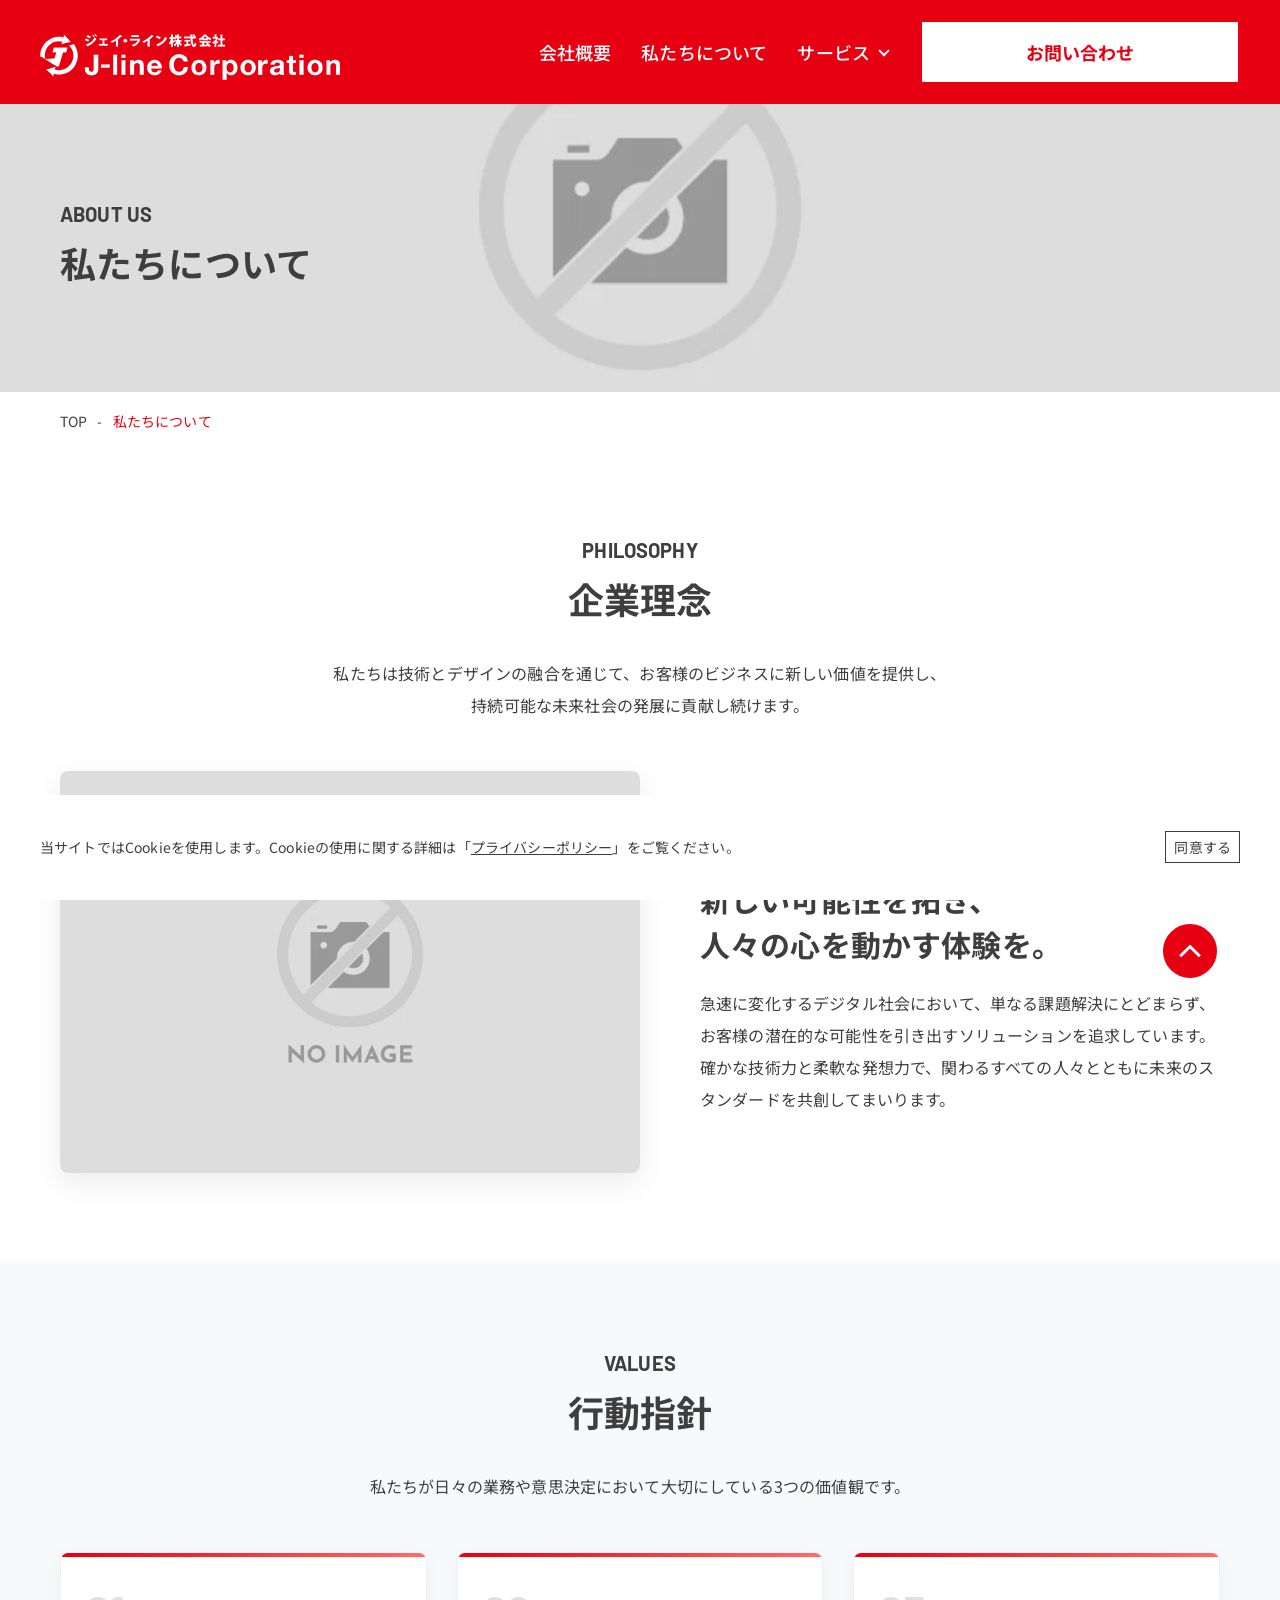
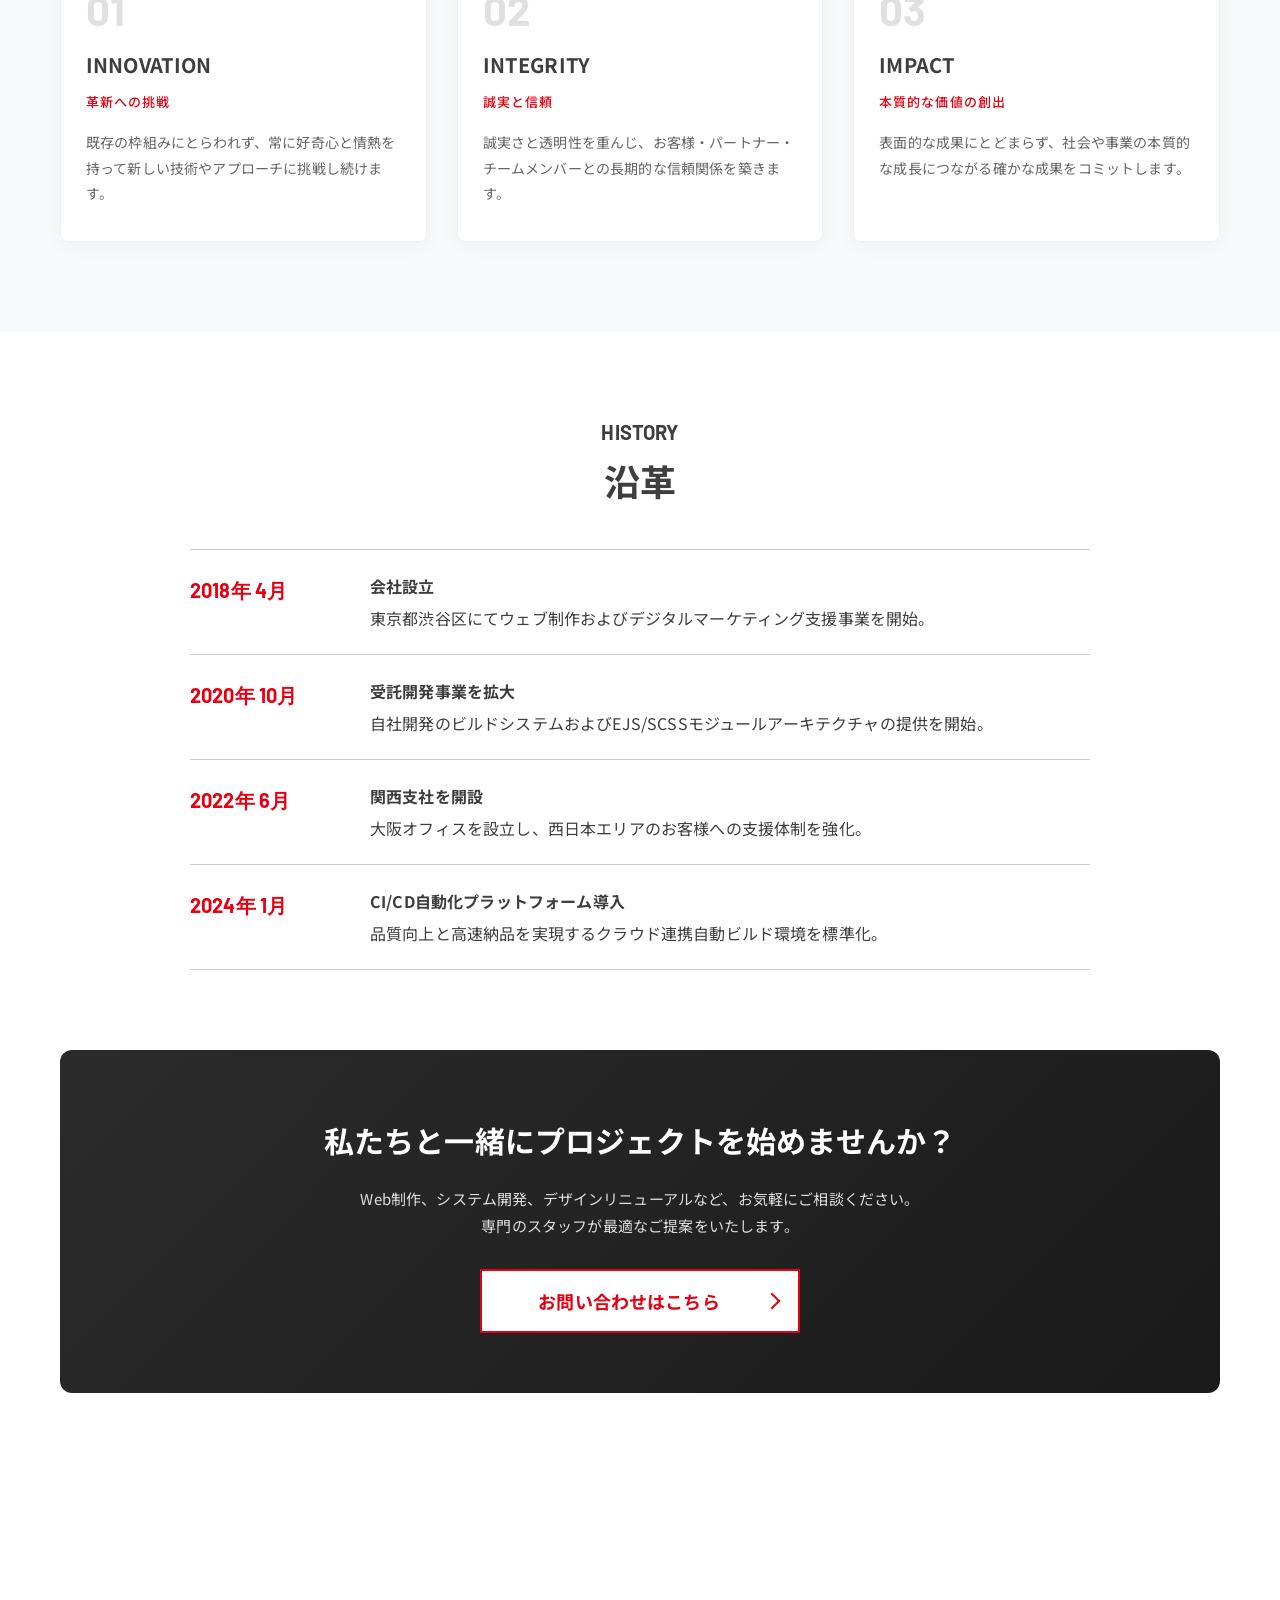
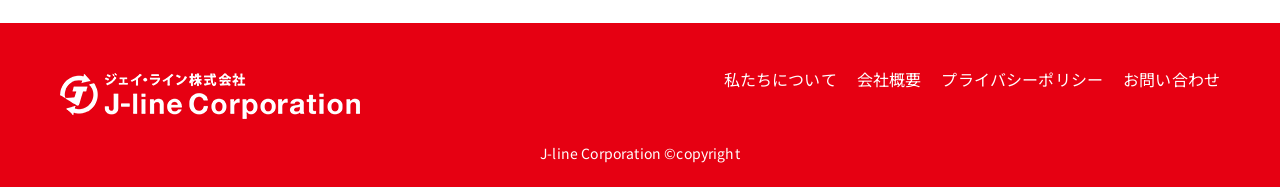
==== public/about/index.html @ 353a1740 "fix all" ====
<!DOCTYPE html>
<html lang="ja">
<head>
    <!-- meta -->
    <meta charset="utf-8">
    <meta name="viewport" content="width=device-width, initial-scale=1.0">
    <meta name="format-detection" content="telephone=no, address=no, email=no">
    <title>私たちについて | ABOUT US</title>
    <meta name="description" content="当社の企業理念、ミッション、ビジョン、バリュー、沿革についてご紹介いたします。">
    <link rel="canonical" href="https://your-domain123.com/about/">
    <!-- OGP -->
    <meta property="og:title" content="私たちについて | ABOUT US">
    <meta property="og:description" content="当社の企業理念、ミッション、ビジョン、バリュー、沿革についてご紹介いたします。">
    <meta property="og:type" content="website">
    <meta property="og:url" content="https://your-domain123.com/about/">
    <meta property="og:image" content="https://your-domain123.com/assets/images/common/ogp.jpg">
    <meta property="og:site_name" content="">
    <meta property="og:locale" content="ja_JP">
    <!-- Twitter Card -->
    <meta name="twitter:card" content="summary_large_image">
    <meta name="twitter:title" content="私たちについて | ABOUT US">
    <meta name="twitter:description" content="当社の企業理念、ミッション、ビジョン、バリュー、沿革についてご紹介いたします。">
    <meta name="twitter:image" content="https://your-domain123.com/assets/images/common/ogp.jpg">
    <!-- favicon -->
    <link rel="icon" href="./../assets/images/common/favicon.ico">
    <link rel="apple-touch-icon" href="./../assets/images/common/apple-touch-icon.png">
    <!-- link -->
    <link rel="stylesheet" href="./../assets/css/common.css">
    <link rel="stylesheet" href="./../assets/css/about.css">
    <link rel="preconnect" href="https://fonts.googleapis.com">
    <link rel="preconnect" href="https://fonts.gstatic.com" crossorigin>
    <link href="https://fonts.googleapis.com/css2?family=Barlow:wght@400;500;700&family=Noto+Sans+JP:wght@400;500;700&family=Roboto:wght@400;500;700&display=swap" rel="stylesheet">
    <!-- script -->

    <script src="./../assets/vendor/jquery/jquery-4.0.0.min.js" defer></script>

    <script src="./../assets/js/inview.js" defer></script>
    <script src="./../assets/js/cookie.js" defer></script>
    <script src="./../assets/js/common.js" defer></script>
    <script src="./../assets/js/about.js" defer></script>
</head>
<body>
    <div id="wrapper" class="l-wrapper">
        <header class="c-header">
            <div class="c-header__inner">
                <div class="c-header-logo">
                    <a href="./../" class="c-header-logo__link">
                        <img src="./../assets/images/common/img_logo.webp" alt="">
                    </a>
                </div>
                <div class="c-header__content">
                    <div class="c-gnavi">
                        <div class="c-gnavi__inner">
                            <ul class="c-gnavi-list">
                                <li class="c-gnavi-list__item">
                                    <a href="./../company/" class="c-gnavi-link">会社概要</a>
                                </li>
                                <li class="c-gnavi-list__item">
                                    <a href="./../about/" class="c-gnavi-link">私たちについて</a>
                                </li>
                                <li class="c-gnavi-list__item is-sub">
                                    <a href="./../" class="c-gnavi-link">サービス</a>
                                    <ul class="c-gnavi-sub" hidden="until-found">
                                        <li class="c-gnavi-sub__item">
                                            <a href="./../" class="c-gnavi-sub-link">サービス01</a>
                                        </li>
                                        <li class="c-gnavi-sub__item">
                                            <a href="./../" class="c-gnavi-sub-link">サービス02</a>
                                        </li>
                                        <li class="c-gnavi-sub__item">
                                            <a href="./../" class="c-gnavi-sub-link">サービス03</a>
                                        </li>
                                    </ul>
                                </li>
                                <li class="c-gnavi-list__item is-btn">
                                    <a href="./../contact/" class="c-btn c-btn--reverse">お問い合わせ</a>
                                </li>
                            </ul>
                        </div>
                    </div>
                    <div class="c-header-btns">
                        <a href="./../contact/" class="c-btn c-btn--reverse c-header-btns__content">お問い合わせ</a>
                    </div>
                </div>
            </div>
            <div class="c-toggle">
                <span class="c-toggle__line"></span>
            </div>
        </header>
        <!--▲ Content area ▲-->
        <main class="p-about">
            <!-- Main Visual Banner -->
            <section class="c-mv">
                <figure class="c-mv__bg">
                    <img src="./../assets/images/common/img_dummy.webp" alt="私たちについて メインビジュアル">
                </figure>
                <div class="l-container">
                    <div class="c-mv__inner">
                        <h1 class="c-mv-title">
                            <span class="c-mv-title__en">ABOUT US</span>
                            <span class="c-mv-title__jp">私たちについて</span>
                        </h1>
                    </div>
                </div>
            </section>

            <!-- Breadcrumb Navigation -->
            <div class="l-container">
                <ul class="c-bread">
                    <li class="c-bread__item">
                        <a href="./../" class="c-bread__link">TOP</a>
                    </li>
                    <li class="c-bread__item">私たちについて</li>
                </ul>
            </div>

            <!-- Section 1: Philosophy / Mission -->
            <section class="p-about__section">
                <div class="l-container">
                    <div class="c-title u-align--center js-inview fadeUp">
                        <span class="c-title__en">PHILOSOPHY</span>
                        <h2 class="c-title__jp">企業理念</h2>
                    </div>
                    <p class="p-about__lead c-txt16 js-inview fadeUp">
                        私たちは技術とデザインの融合を通じて、お客様のビジネスに新しい価値を提供し、<br class="is-pc">
                        持続可能な未来社会の発展に貢献し続けます。
                    </p>

                    <div class="p-about__mission js-inview fadeUp">
                        <div class="p-about__mission-media">
                            <img src="./../assets/images/common/img_dummy.webp" alt="ミッションイメージ">
                        </div>
                        <div class="p-about__mission-body">
                            <span class="p-about__mission-tag">OUR MISSION</span>
                            <h3 class="p-about__mission-title">新しい可能性を拓き、<br>人々の心を動かす体験を。</h3>
                            <p class="c-txt16 u-mb--20">
                                急速に変化するデジタル社会において、単なる課題解決にとどまらず、お客様の潜在的な可能性を引き出すソリューションを追求しています。
                            </p>
                            <p class="c-txt16">
                                確かな技術力と柔軟な発想力で、関わるすべての人々とともに未来のスタンダードを共創してまいります。
                            </p>
                        </div>
                    </div>
                </div>
            </section>

            <!-- Section 2: Values (3 Pillars) -->
            <section class="p-about__section p-about__section--bg">
                <div class="l-container">
                    <div class="c-title u-align--center js-inview fadeUp">
                        <span class="c-title__en">VALUES</span>
                        <h2 class="c-title__jp">行動指針</h2>
                    </div>
                    <p class="p-about__lead c-txt16 js-inview fadeUp">
                        私たちが日々の業務や意思決定において大切にしている3つの価値観です。
                    </p>

                    <div class="p-about__values">
                        <div class="p-about__value-card js-inview fadeUp">
                            <div class="p-about__value-card-num">01</div>
                            <h3 class="p-about__value-card-title">
                                INNOVATION
                                <span>革新への挑戦</span>
                            </h3>
                            <p class="p-about__value-card-desc">
                                既存の枠組みにとらわれず、常に好奇心と情熱を持って新しい技術やアプローチに挑戦し続けます。
                            </p>
                        </div>

                        <div class="p-about__value-card js-inview fadeUp">
                            <div class="p-about__value-card-num">02</div>
                            <h3 class="p-about__value-card-title">
                                INTEGRITY
                                <span>誠実と信頼</span>
                            </h3>
                            <p class="p-about__value-card-desc">
                                誠実さと透明性を重んじ、お客様・パートナー・チームメンバーとの長期的な信頼関係を築きます。
                            </p>
                        </div>

                        <div class="p-about__value-card js-inview fadeUp">
                            <div class="p-about__value-card-num">03</div>
                            <h3 class="p-about__value-card-title">
                                IMPACT
                                <span>本質的な価値の創出</span>
                            </h3>
                            <p class="p-about__value-card-desc">
                                表面的な成果にとどまらず、社会や事業の本質的な成長につながる確かな成果をコミットします。
                            </p>
                        </div>
                    </div>
                </div>
            </section>

            <!-- Section 3: History (沿革) -->
            <section class="p-about__section">
                <div class="l-container">
                    <div class="c-title u-align--center js-inview fadeUp">
                        <span class="c-title__en">HISTORY</span>
                        <h2 class="c-title__jp">沿革</h2>
                    </div>

                    <div class="p-about__history js-inview fadeUp">
                        <div class="l-tbl">
                            <div class="l-tbl__item">
                                <div class="l-tbl__left">
                                    <span class="p-about__history-year">2018年 4月</span>
                                </div>
                                <div class="l-tbl__right">
                                    <h3 class="c-ttl16 u-mb--5">会社設立</h3>
                                    <p class="c-txt16">東京都渋谷区にてウェブ制作およびデジタルマーケティング支援事業を開始。</p>
                                </div>
                            </div>

                            <div class="l-tbl__item">
                                <div class="l-tbl__left">
                                    <span class="p-about__history-year">2020年 10月</span>
                                </div>
                                <div class="l-tbl__right">
                                    <h3 class="c-ttl16 u-mb--5">受託開発事業を拡大</h3>
                                    <p class="c-txt16">自社開発のビルドシステムおよびEJS/SCSSモジュールアーキテクチャの提供を開始。</p>
                                </div>
                            </div>

                            <div class="l-tbl__item">
                                <div class="l-tbl__left">
                                    <span class="p-about__history-year">2022年 6月</span>
                                </div>
                                <div class="l-tbl__right">
                                    <h3 class="c-ttl16 u-mb--5">関西支社を開設</h3>
                                    <p class="c-txt16">大阪オフィスを設立し、西日本エリアのお客様への支援体制を強化。</p>
                                </div>
                            </div>

                            <div class="l-tbl__item">
                                <div class="l-tbl__left">
                                    <span class="p-about__history-year">2024年 1月</span>
                                </div>
                                <div class="l-tbl__right">
                                    <h3 class="c-ttl16 u-mb--5">CI/CD自動化プラットフォーム導入</h3>
                                    <p class="c-txt16">品質向上と高速納品を実現するクラウド連携自動ビルド環境を標準化。</p>
                                </div>
                            </div>
                        </div>
                    </div>

                    <!-- CTA Box -->
                    <div class="p-about__cta js-inview fadeUp">
                        <h3 class="p-about__cta-title">私たちと一緒にプロジェクトを始めませんか？</h3>
                        <p class="p-about__cta-text">
                            Web制作、システム開発、デザインリニューアルなど、お気軽にご相談ください。<br class="is-pc">
                            専門のスタッフが最適なご提案をいたします。
                        </p>
                        <div class="p-about__cta-btn">
                            <a href="./../contact/" class="c-btn c-btn--arrow c-btn--reverse">
                                <span class="c-btn__content">お問い合わせはこちら</span>
                            </a>
                        </div>
                    </div>
                </div>
            </section>
        </main>

        <footer class="c-footer">
            <div class="l-container">
                <div class="c-footer__inner">
                    <div class="c-footer-logo">
                        <a href="./../" class="c-footer-logo__link">
                            <img src="./../assets/images/common/img_logo.webp" alt="">
                        </a>
                    </div>
                    <ul class="c-footer-list">
                        <li class="c-footer-list__item">
                            <a href="./../about/" class="c-footer-link">私たちについて</a>
                        </li>
                        <li class="c-footer-list__item">
                            <a href="./../company/" class="c-footer-link">会社概要</a>
                        </li>
                        <li class="c-footer-list__item">
                            <a href="./../privacy/" class="c-footer-link">プライバシーポリシー</a>
                        </li>
                        <li class="c-footer-list__item">
                            <a href="./../contact/" class="c-footer-link">お問い合わせ</a>
                        </li>
                    </ul>
                </div>
                <p class="c-footer-copy">J-line Corporation ©copyright</p>
            </div>
            <a href="#wrapper" class="c-totop">pagetop</a>
        </footer>
        <div data-gdpr="wrap" id="cookiewrap" class="c-cookiewrap">
            <div class="c-cookiewrap__inner">
                <p class="c-cookiewrap__close"><a href="javascript:void(0)" data-gdpr="button">同意する</a></p>
                <p class="c-cookiewrap__txt">当サイトではCookieを使用します。Cookieの使用に関する詳細は「<a href="./../privacy/" class="c-cookiewrap__link">プライバシーポリシー</a>」をご覧ください。</p>
            </div>
        </div>
    </div>
</body>
</html>
---- public/assets/css/common.css ----
@charset "UTF-8";.c-txt10,.c-txt11,.c-txt12{font-size:.625rem}.c-bread__item,.c-bread__link,.c-footer-copy,.c-txt13,.c-txt14,.c-txt15,.mfp_err{font-size:.75rem}.c-btn,.c-footer-link,.c-gnavi-sub-link,.c-ttl16,.c-ttl18,.c-txt16,.c-txt17,.c-txt18,.c-txt19,body{font-size:.875rem}.c-mv-title__en,.c-title__en,.c-ttl20,.c-txt20,.c-txt21{font-size:1rem}.c-ttl22,.c-ttl24,.c-ttl26,.c-txt22,.c-txt23,.c-txt24,.c-txt25,.c-txt26{font-size:1.125rem}.c-footer-logo,.c-header-logo,.c-ttl28,.c-ttl30,.c-txt27,.c-txt28,.c-txt29,.c-txt30{font-size:1.25rem}.c-ttl32,.c-ttl34,.c-txt32,.c-txt34{font-size:1.375rem}.c-mv-title__jp,.c-title__jp,.c-ttl36{font-size:1.5rem}.u-align--left{text-align:left!important}.u-align--right{text-align:right!important}.u-align--center{text-align:center!important}.u-fw--100{font-weight:100!important}.u-fw--200{font-weight:200!important}.u-fw--300{font-weight:300!important}.u-fw--400{font-weight:400!important}.u-fw--500{font-weight:500!important}.u-fw--600{font-weight:600!important}.u-fw--700{font-weight:700!important}.u-fw--800{font-weight:800!important}.u-fw--900{font-weight:900!important}.u-family--base{font-family:Noto Sans JP,sans-serif!important}.u-family--barlow{font-family:Barlow,sans-serif!important}.u-family--roboto{font-family:Roboto,sans-serif!important}*,:after,:before{border-style:solid;border-width:0;box-sizing:border-box}html{line-height:1.15;-webkit-text-size-adjust:100%;-webkit-tap-highlight-color:transparent}body{margin:0}main{display:block}address,blockquote,dl,figure,form,iframe,p,pre,table{margin:0}h1,h2,h3,h4,h5,h6{font-size:inherit;font-weight:inherit;line-height:inherit;margin:0}ol,ul{list-style:none;margin:0;padding:0}dt{font-weight:700}dd{margin-left:0}hr{border-top-width:1px;box-sizing:content-box;clear:both;color:inherit;height:0;margin:0;overflow:visible}pre{font-family:monospace,monospace;font-size:inherit}address{font-style:inherit}a{background-color:transparent;color:inherit;text-decoration:none}abbr[title]{text-decoration:underline;-webkit-text-decoration:underline dotted;text-decoration:underline dotted}b,strong{font-weight:bolder}code,kbd,samp{font-family:monospace,monospace;font-size:inherit}small{font-size:80%}sub,sup{font-size:75%;line-height:0;position:relative;vertical-align:baseline}sub{bottom:-.25em}sup{top:-.5em}embed,iframe,img,object{vertical-align:bottom}button,input,optgroup,select,textarea{-webkit-appearance:none;-moz-appearance:none;appearance:none;background:transparent;border-radius:0;color:inherit;font:inherit;margin:0;padding:0;text-align:inherit;vertical-align:middle}[type=checkbox]{-webkit-appearance:checkbox;-moz-appearance:checkbox;appearance:checkbox}[type=radio]{-webkit-appearance:radio;-moz-appearance:radio;appearance:radio}button,input{overflow:visible}button,select{text-transform:none}[type=button],[type=reset],[type=submit],button{-webkit-appearance:none;-moz-appearance:none;appearance:none;cursor:pointer}[type=button][disabled],[type=reset][disabled],[type=submit][disabled],button[disabled]{cursor:default}[type=button]::-moz-focus-inner,[type=reset]::-moz-focus-inner,[type=submit]::-moz-focus-inner,button::-moz-focus-inner{border-style:none;padding:0}[type=button]:-moz-focusring,[type=reset]:-moz-focusring,[type=submit]:-moz-focusring,button:-moz-focusring{outline:1px dotted ButtonText}select::-ms-expand{display:none}fieldset,option{padding:0}fieldset{margin:0;min-width:0}legend{color:inherit;display:table;max-width:100%;padding:0;white-space:normal}progress{vertical-align:baseline}textarea{overflow:auto}[type=number]::-webkit-inner-spin-button,[type=number]::-webkit-outer-spin-button{height:auto}[type=search]{outline-offset:-2px}[type=search]::-webkit-search-decoration{-webkit-appearance:none}::-webkit-file-upload-button{-webkit-appearance:button;font:inherit}label[for]{cursor:pointer}details{display:block}summary{display:list-item}[contenteditable]{outline:none}table{border-collapse:collapse;border-spacing:0}caption{text-align:left}td,th{padding:0;vertical-align:top}th{font-weight:700;text-align:left}[hidden],template{display:none}:root{--base:#3e3e3e;--primary:#e60012;--black:#000;--white:#fff;--gray:#ccc;--red:#f45a3e}body{color:var(--base);font-family:Noto Sans JP,sans-serif;font-weight:400;letter-spacing:.01em;line-height:2}body.overflow_modal{height:100%;overflow-y:scroll;position:fixed;width:100%}.l-wrapper{display:block;overflow:clip;position:relative}img{width:100%}a{cursor:pointer;transition:.5s}a:hover{opacity:1}.is-pc{display:none!important}.is-sp{display:block!important}.c-title{display:flex;flex-direction:column;gap:5px}.c-title__en{font-family:Barlow,sans-serif;line-height:1;text-transform:uppercase}.c-title__en,.c-title__jp{display:block;font-weight:700}.c-title__jp{line-height:1.6}.c-ttl16{font-weight:700}.c-ttl16--line{position:relative}.c-ttl16--line:before{background-color:var(--base);bottom:0;content:"";height:.05em;left:0;position:absolute;width:100%}.c-ttl16--dot{display:flex;position:relative}.c-ttl16--dot:before{content:"・";display:block;flex-shrink:0}.c-ttl18{font-weight:700}.c-ttl18--line{position:relative}.c-ttl18--line:before{background-color:var(--base);bottom:0;content:"";height:.05em;left:0;position:absolute;width:100%}.c-ttl18--dot{display:flex;position:relative}.c-ttl18--dot:before{content:"・";display:block;flex-shrink:0}.c-ttl20{font-weight:700}.c-ttl20--line{position:relative}.c-ttl20--line:before{background-color:var(--base);bottom:0;content:"";height:.05em;left:0;position:absolute;width:100%}.c-ttl20--dot{display:flex;position:relative}.c-ttl20--dot:before{content:"・";display:block;flex-shrink:0}.c-ttl22{font-weight:700}.c-ttl22--line{position:relative}.c-ttl22--line:before{background-color:var(--base);bottom:0;content:"";height:.05em;left:0;position:absolute;width:100%}.c-ttl22--dot{display:flex;position:relative}.c-ttl22--dot:before{content:"・";display:block;flex-shrink:0}.c-ttl24{font-weight:700}.c-ttl24--line{position:relative}.c-ttl24--line:before{background-color:var(--base);bottom:0;content:"";height:.05em;left:0;position:absolute;width:100%}.c-ttl24--dot{display:flex;position:relative}.c-ttl24--dot:before{content:"・";display:block;flex-shrink:0}.c-ttl26{font-weight:700}.c-ttl26--line{position:relative}.c-ttl26--line:before{background-color:var(--base);bottom:0;content:"";height:.05em;left:0;position:absolute;width:100%}.c-ttl26--dot{display:flex;position:relative}.c-ttl26--dot:before{content:"・";display:block;flex-shrink:0}.c-ttl28{font-weight:700}.c-ttl28--line{position:relative}.c-ttl28--line:before{background-color:var(--base);bottom:0;content:"";height:.05em;left:0;position:absolute;width:100%}.c-ttl28--dot{display:flex;position:relative}.c-ttl28--dot:before{content:"・";display:block;flex-shrink:0}.c-ttl30{font-weight:700}.c-ttl30--line{position:relative}.c-ttl30--line:before{background-color:var(--base);bottom:0;content:"";height:.05em;left:0;position:absolute;width:100%}.c-ttl30--dot{display:flex;position:relative}.c-ttl30--dot:before{content:"・";display:block;flex-shrink:0}.c-ttl32{font-weight:700}.c-ttl32--line{position:relative}.c-ttl32--line:before{background-color:var(--base);bottom:0;content:"";height:.05em;left:0;position:absolute;width:100%}.c-ttl32--dot{display:flex;position:relative}.c-ttl32--dot:before{content:"・";display:block;flex-shrink:0}.c-ttl34{font-weight:700}.c-ttl34--line{position:relative}.c-ttl34--line:before{background-color:var(--base);bottom:0;content:"";height:.05em;left:0;position:absolute;width:100%}.c-ttl34--dot{display:flex;position:relative}.c-ttl34--dot:before{content:"・";display:block;flex-shrink:0}.c-ttl36{font-weight:700}.c-ttl36--line{position:relative}.c-ttl36--line:before{background-color:var(--base);bottom:0;content:"";height:.05em;left:0;position:absolute;width:100%}.c-ttl36--dot{display:flex;position:relative}.c-ttl36--dot:before{content:"・";display:block;flex-shrink:0}.c-btn{align-items:center;background-color:var(--primary);border:1px solid var(--primary);color:var(--white);display:flex;font-weight:700;gap:10px;justify-content:center;line-height:1.6;min-height:56px;padding:10px 20px;text-align:center;width:260px}.c-btn--arrow{display:flex;gap:5px;justify-content:space-between}.c-btn--arrow .c-btn__content{width:100%}.c-btn--arrow:after{border-right:2px solid var(--white);border-top:2px solid var(--white);content:"";display:block;flex-shrink:0;height:8px;transform:rotate(45deg);transition:.5s;width:8px}.c-btn--arrow-center{display:flex;gap:5px;justify-content:center}.c-btn--arrow-center:after{border-right:2px solid var(--white);border-top:2px solid var(--white);content:"";display:block;flex-shrink:0;height:8px;transform:rotate(45deg);transition:.5s;width:8px}.c-btn--arrow-between{display:flex;gap:5px;justify-content:space-between}.c-btn--arrow-between:after{border-right:2px solid var(--white);border-top:2px solid var(--white);content:"";display:block;flex-shrink:0;height:8px;transform:rotate(45deg);transition:.5s;width:8px}.c-btn--reverse{background-color:var(--white);color:var(--primary)}.c-btn--reverse:after{border-color:var(--primary)}.c-totop{background:var(--primary);border:2px solid var(--white);border-radius:40px;bottom:60px;display:block;font-size:0;font-weight:400;height:45px;letter-spacing:.1em;line-height:1;position:fixed;right:20px;transform:translateY(150px);transition:.5s;width:45px;z-index:9}.c-totop:before{left:11px;transform:translateY(-50%) rotate(-45deg)}.c-totop:after,.c-totop:before{background:var(--white);content:"";height:3px;pointer-events:none;position:absolute;top:50%;width:12px}.c-totop:after{right:11px;transform:translateY(-50%) rotate(45deg)}.c-list-dot__item{align-items:flex-start;display:flex;gap:5px}.c-list-dot__item:before{content:"・";display:block;flex-shrink:0}.c-list-number{counter-reset:number}.c-list-number__item{align-items:flex-start;display:flex;gap:5px}.c-list-number__item:before{content:counter(number) ".";counter-increment:number;display:block;flex-shrink:0}.c-list-star__item{align-items:flex-start;display:flex;gap:5px}.c-list-star__item:before{content:"※";display:block;flex-shrink:0}.c-mv{margin-top:60px;position:relative;width:100%;z-index:1}.c-mv__bg{height:100%;left:0;position:absolute;top:0;width:100%;z-index:-1}.c-mv__bg img{height:100%;-o-object-fit:cover;object-fit:cover;-o-object-position:center;object-position:center;width:100%}.c-mv__inner{padding:80px 0}.c-mv-title{display:flex;flex-direction:column;gap:5px}.c-mv-title__en{display:block;font-family:Barlow,sans-serif;font-weight:700;line-height:1;text-transform:uppercase}.c-mv-title__jp{display:block;font-weight:700;line-height:1.6}.c-bread{display:flex;flex-wrap:wrap;gap:5px;padding:10px 0}.c-bread__item{color:var(--primary);text-transform:uppercase}.c-bread__link{align-items:center;color:var(--base);display:flex;gap:5px;justify-content:space-between}.c-bread__link:after{content:"-"}.c-gnavi{background-color:var(--primary);display:none;height:100vh;height:100lvh;left:0;overflow-y:auto;position:fixed;top:0;width:100%;z-index:8;-webkit-overflow-scrolling:touch}.c-gnavi-link{display:block;font-size:1rem;font-weight:500;padding:8px 0;text-align:center;transition:opacity .3s ease}.c-gnavi-link:hover{opacity:.8}.c-gnavi-list__item{position:relative}.c-gnavi-list__item.is-btn{display:flex;justify-content:center;padding-top:20px}.c-gnavi-list__item.is-sub{position:relative}.c-gnavi-list__item.is-sub .c-gnavi-link{padding:10px 40px}.c-gnavi-list__item.is-sub:after{border-bottom:2px solid var(--white);border-right:2px solid var(--white);content:"";display:block;height:8px;pointer-events:none;position:absolute;right:25px;top:25px;transform:translateY(-50%) rotate(45deg);transition:transform .3s ease;width:8px}.c-gnavi-list__item.is-sub.is-open:after{transform:translateY(-30%) rotate(-135deg)}.c-gnavi__inner{padding:100px 0}.c-gnavi-sub{background-color:rgba(0,0,0,.12);border-radius:4px;display:none;margin:8px 20px 12px;position:relative}.c-gnavi-sub[hidden=until-found]{display:none}@supports (content-visibility:hidden){.c-gnavi-sub[hidden=until-found]{content-visibility:hidden;display:block}}.c-gnavi-sub-link{background-color:transparent;border-bottom:1px solid hsla(0,0%,100%,.12);color:var(--white);display:block;font-weight:500;padding:12px 20px;text-align:center;transition:background-color .25s ease,color .25s ease,padding-left .25s ease}.c-gnavi-sub-link:hover{background-color:hsla(0,0%,100%,.1)}.c-gnavi-sub__item:last-child .c-gnavi-sub-link{border-bottom:none}.c-header{background-color:var(--primary);color:var(--white);left:0;padding:10px 20px;position:fixed;top:0;width:100%;z-index:10}.c-header-logo{align-items:center;display:flex;flex-shrink:0;font-weight:700;position:relative;width:200px;z-index:9}.c-header-btns{display:none}.c-toggle{background-color:var(--green);border-radius:0 0 0 5px;cursor:pointer;display:block;height:60px;position:absolute;right:0;top:0;width:60px;z-index:11}.c-toggle:before{top:20px}.c-toggle:after,.c-toggle:before{background:var(--white);border-radius:100px;content:"";height:2px;left:20px;position:absolute;transition:.5s;width:20px}.c-toggle:after{bottom:20px}.c-toggle__line{background:var(--white);border-radius:100px;display:block;height:2px;left:20px;position:absolute;top:29px;transition:.5s;width:20px}.c-toggle.active:before{transform:translate(-2px,9px) rotate(45deg);width:24px}.c-toggle.active:after{transform:translate(-2px,-9px) rotate(-45deg);width:24px}.c-toggle.active .c-toggle__line{opacity:0}.c-footer{background-color:var(--primary);color:var(--white);padding:40px 0 20px}.c-footer__inner{display:flex;flex-wrap:wrap;gap:20px}.c-footer-logo{align-items:center;display:flex;flex-shrink:0;font-weight:700;width:200px}.c-footer-list{display:flex;flex-wrap:wrap;gap:15px}.c-footer-copy{margin-top:20px;text-align:center}.is-loading .c-loading{opacity:1;pointer-events:all}.c-loading{align-items:center;background:var(--base);display:flex;height:100%;justify-content:center;left:0;opacity:0;pointer-events:none;position:fixed;top:0;width:100%;z-index:100}.c-loading__content{position:relative;transform:translate(-15px,-15px)}.c-loading__item{animation-fill-mode:both;background-color:var(--white);border-radius:100%;height:12px;left:-7px;margin:2px 2px 2px 15px;position:absolute;top:4px;width:12px}.c-loading__item:first-child{animation:ball-zig .7s linear 0s infinite}.c-loading__item:last-child{animation:ball-zag .7s linear 0s infinite}@keyframes ball-zig{33%{transform:translate(-15px,-30px)}66%{transform:translate(15px,-30px)}to{transform:translate(0)}}@keyframes ball-zag{33%{transform:translate(15px,30px)}66%{transform:translate(-15px,30px)}to{transform:translate(0)}}.p-country-name{display:none!important}div#mfp_hidden{height:1px;margin:0;overflow:hidden;padding:0;width:1px}div#mfp_hidden input{margin:10px}div#mfp_loading{background-image:url(_images/mfp_loading.gif);display:none;height:40px;position:absolute;width:40px;z-index:20001}div#mfp_overlay{display:none;position:absolute;z-index:10001}div#mfp_overlay_inner{background-color:#fff;border-radius:5px;box-shadow:0 0 10px #000;margin:0 auto;max-width:90%;padding:15px;width:640px}div#mfp_overlay_background{z-index:10000}div#mfp_loading_screen,div#mfp_overlay_background{background-color:#000;display:none;position:absolute}div#mfp_loading_screen{opacity:.8;z-index:20000}.mfp_err{color:var(--red);display:block;width:100%}.wpcf7-form.resetting,.wpcf7-form.submitting{pointer-events:none}.c-cookiewrap{background:var(--white);bottom:0;box-sizing:border-box;display:none;left:0;padding:20px;position:fixed;width:100%;z-index:999}.c-cookiewrap__inner{box-sizing:border-box;position:relative;width:100%}.c-cookiewrap__close{bottom:0;font-size:.875rem;line-height:1em;position:absolute;right:0;text-align:right}.c-cookiewrap__close a{border:1px solid var(--base);display:block;padding:8px}.c-cookiewrap__txt{font-size:.875rem;line-height:1.8;padding-bottom:45px}.c-cookiewrap__link{text-decoration:underline}.p-404__inner{padding:50px 0 100px}.p-404__btn{padding:40px 0 0}.p-thanks__inner{padding:50px 0 100px}.p-thanks__inner .c-ttl30{margin-bottom:25px}.p-thanks__btn{padding:40px 0 0}.c-accordion{background:#fff;border:1px solid #e2e8f0;border-radius:8px;margin-bottom:16px;overflow:hidden;transition:border-color .25s ease,box-shadow .25s ease;width:100%}.c-accordion:last-child{margin-bottom:0}.c-accordion:hover{border-color:#cbd5e1}.c-accordion.is-open,.c-accordion[open]{border-color:#cbd5e1;box-shadow:0 4px 12px rgba(0,0,0,.04)}.c-accordion.is-open .c-accordion__icon,.c-accordion[open] .c-accordion__icon{transform:rotate(180deg)}.c-accordion.is-open .c-accordion__icon--plus,.c-accordion[open] .c-accordion__icon--plus{transform:none}.c-accordion.is-open .c-accordion__icon--plus:after,.c-accordion[open] .c-accordion__icon--plus:after{opacity:0;transform:translate(-50%,-50%) rotate(90deg)}.c-accordion__head{align-items:center;background:#f8fafc;border:none;color:#1e293b;cursor:pointer;display:flex;font-size:15px;font-weight:700;justify-content:space-between;line-height:1.5;list-style:none;outline:none;padding:14px 16px;text-align:left;transition:background-color .2s ease,color .2s ease;-webkit-user-select:none;-moz-user-select:none;user-select:none;width:100%}.c-accordion__head::-webkit-details-marker{display:none}.c-accordion__head::marker{content:"";display:none}.c-accordion__head:hover{background-color:#f1f5f9;color:var(--primary,#e60012)}.c-accordion__title{flex:1;padding-right:16px}.c-accordion__icon{flex-shrink:0;height:20px;position:relative;transition:transform .3s cubic-bezier(.4,0,.2,1);width:20px}.c-accordion__icon:before{border-bottom:2px solid #64748b;border-right:2px solid #64748b;content:"";height:8px;left:50%;position:absolute;top:50%;transform:translate(-50%,-70%) rotate(45deg);transition:border-color .2s ease;width:8px}.c-accordion__icon--plus:before{border:none;height:2px;width:14px}.c-accordion__icon--plus:after,.c-accordion__icon--plus:before{background-color:#64748b;content:"";left:50%;position:absolute;top:50%;transform:translate(-50%,-50%)}.c-accordion__icon--plus:after{height:14px;transition:transform .25s ease,opacity .25s ease;width:2px}.c-accordion__body{background:#fff;border-top:1px solid #f1f5f9}.c-accordion__body[hidden=until-found]{display:none}@supports (content-visibility:hidden){.c-accordion__body[hidden=until-found]{content-visibility:hidden;display:block}}.c-accordion__content{color:#475569;font-size:14px;line-height:1.8;padding:16px}.c-accordion__content>:last-child{margin-bottom:0}:where(.js-inview){opacity:0}:where(.js-inview):focus-within{animation:none!important;opacity:1!important;transform:none!important;transition:none!important}.js-fadeani:focus-within{opacity:1!important;transform:none!important;transition:none!important}.bounceIn,.fadeIn,.fadeRight,.fadeUp{animation-duration:1.5s;animation-timing-function:ease}.fadeUp{animation-fill-mode:forwards;animation-name:ani_fadeup}.fadeRight{animation-fill-mode:forwards;animation-name:ani_toright}.fadeLeft{animation-fill-mode:forwards;animation-name:ani_toleft}.fadeIn{animation-fill-mode:forwards;animation-name:ani_fadein}.bounceIn{animation-fill-mode:forwards;animation-name:bounce_in}@keyframes ani_fadeup{0%{opacity:0;transform:translateY(30px)}to{opacity:1;transform:translateY(0)}}@keyframes ani_toright{0%{opacity:0;transform:translateX(-40px)}to{opacity:1;transform:translateX(0)}}@keyframes ani_toleft{0%{opacity:0;transform:translateX(40px)}to{opacity:1;transform:translateY(0)}}@keyframes ani_fadein{0%{opacity:0}to{opacity:1}}@keyframes bounce_in{0%{opacity:0;transform:scale3d(.3,.3,.3)}20%{transform:scale3d(1.2,1.2,1.2)}40%{transform:scale3d(.9,.9,.9)}60%{opacity:1;transform:scale3d(1.03,1.03,1.03)}80%{transform:scale3d(.97,.97,.97)}to{opacity:1;transform:none}}.l-container{padding:0 20px;width:100%}.l-grid{display:grid;grid-gap:20px}.l-flex{align-items:flex-start;display:flex;flex-wrap:wrap;gap:20px}.l-flex__left{flex-shrink:0;width:100%}.l-flex__right{display:flex;flex-direction:column;gap:10px;width:100%}.l-flex--middle{align-items:center}.l-flex--reverse{flex-direction:row-reverse}.l-tbl__item{border-top:1px solid var(--gray);padding:20px 0}.l-tbl__item:last-child{border-bottom:1px solid var(--gray)}.l-tbl .l-tbl__item--middle{align-items:center}.l-tbl__left{flex-shrink:0;margin-bottom:10px;width:100%}.l-tbl__right{width:100%}@media screen and (min-width:768px){.c-txt11{font-size:clamp(.625rem,.2119vw + .5233rem,.6875rem)}.c-txt12{font-size:clamp(.625rem,.4237vw + .4216rem,.75rem)}.c-txt13{font-size:clamp(.75rem,.2119vw + .6483rem,.8125rem)}.c-bread__item,.c-bread__link,.c-footer-copy,.c-txt14,.mfp_err{font-size:clamp(.75rem,.4237vw + .5466rem,.875rem)}.c-txt15{font-size:clamp(.75rem,.6356vw + .4449rem,.9375rem)}.c-footer-link,.c-gnavi-sub-link,.c-ttl16,.c-txt16,body{font-size:clamp(.875rem,.4237vw + .6716rem,1rem)}.c-txt17{font-size:clamp(.875rem,.6356vw + .5699rem,1.0625rem)}.c-btn,.c-ttl18,.c-txt18{font-size:clamp(.875rem,.8475vw + .4682rem,1.125rem)}.c-txt19{font-size:clamp(.875rem,1.0593vw + .3665rem,1.1875rem)}.c-mv-title__en,.c-title__en,.c-ttl20,.c-txt20{font-size:clamp(1rem,.8475vw + .5932rem,1.25rem)}.c-txt21{font-size:clamp(1rem,1.0593vw + .4915rem,1.3125rem)}.c-ttl22,.c-txt22{font-size:clamp(1.125rem,.8475vw + .7182rem,1.375rem)}.c-txt23{font-size:clamp(1.125rem,1.0593vw + .6165rem,1.4375rem)}.c-ttl24,.c-txt24{font-size:clamp(1.125rem,1.2712vw + .5148rem,1.5rem)}.c-txt25{font-size:clamp(1.125rem,1.4831vw + .4131rem,1.5625rem)}.c-ttl26,.c-txt26{font-size:clamp(1.125rem,1.6949vw + .3114rem,1.625rem)}.c-txt27{font-size:clamp(1.25rem,1.4831vw + .5381rem,1.6875rem)}.c-footer-logo,.c-header-logo,.c-ttl28,.c-txt28{font-size:clamp(1.25rem,1.6949vw + .4364rem,1.75rem)}.c-txt29{font-size:clamp(1.25rem,1.9068vw + .3347rem,1.8125rem)}.c-ttl30,.c-txt30{font-size:clamp(1.25rem,2.1186vw + .2331rem,1.875rem)}.c-ttl32,.c-txt32{font-size:clamp(1.375rem,2.1186vw + .3581rem,2rem)}.c-ttl34,.c-txt34{font-size:clamp(1.375rem,2.5424vw + .1547rem,2.125rem)}.c-mv-title__jp,.c-title__jp,.c-ttl36{font-size:clamp(1.5rem,2.5424vw + .2797rem,2.25rem)}a:hover{opacity:.8;text-decoration:none}.is-pc{display:block!important}.is-sp{display:none!important}.c-title{gap:10px}.c-btn{gap:15px;min-height:64px;width:320px}.c-btn,.c-btn:hover{border:2px solid var(--primary)}.c-btn:hover{background-color:var(--white);color:var(--primary);opacity:1}.c-btn:hover:after{border-color:var(--primary)}.c-btn--arrow{gap:10px}.c-btn--arrow:after{height:12px;width:12px}.c-btn--arrow-center{gap:10px}.c-btn--arrow-center:after{height:12px;width:12px}.c-btn--arrow-between{gap:10px}.c-btn--arrow-between:after{height:12px;width:12px}.c-btn--reverse:hover{background-color:var(--primary);color:var(--white);opacity:1}.c-btn--reverse:hover:after{border-color:var(--white)}.c-totop{border:3px solid var(--white);border-radius:60px;bottom:69px;height:60px;right:60px;width:60px}.c-totop:before{left:15px;width:15px}.c-totop:after{right:15px;width:15px}.c-totop:hover{transform:translateY(-20px)!important}.c-mv{margin-top:104px}.c-mv__inner{padding:100px 0}.c-mv-title{gap:10px}.c-bread{gap:10px;padding:15px 0}.c-bread__link{gap:10px}.c-gnavi{display:block;height:auto;overflow-y:visible;position:relative;width:auto}.c-gnavi-link{font-size:clamp(.7875rem,1.1441vw + .2384rem,1.125rem);padding:5px 0;text-align:left}.c-gnavi-list{align-items:center;display:flex;gap:0 clamp(1.25rem,2.1186vw + .2331rem,1.875rem);justify-content:flex-end}.c-gnavi-list__item.is-btn{display:none}.c-gnavi-list__item.is-sub{padding-right:20px}.c-gnavi-list__item.is-sub .c-gnavi-link{padding:5px 0}.c-gnavi-list__item.is-sub:after{right:2px;top:50%;transform:translateY(-65%) rotate(45deg)}.c-gnavi-list__item.is-sub.is-open:after{transform:translateY(-35%) rotate(-135deg)}.c-gnavi-list__item.is-sub.is-open .c-gnavi-sub{content-visibility:visible;opacity:1;pointer-events:auto;transform:translateX(-50%) translateY(0)}.c-gnavi-list__item.is-sub:focus-within:after,.c-gnavi-list__item.is-sub:hover:after{transform:translateY(-35%) rotate(-135deg)}.c-gnavi-list__item.is-sub:focus-within .c-gnavi-sub,.c-gnavi-list__item.is-sub:hover .c-gnavi-sub{content-visibility:visible;opacity:1;pointer-events:auto;transform:translateX(-50%) translateY(0)}.c-gnavi__inner{padding:0}.c-gnavi-sub{background-color:var(--white);border-radius:6px;box-shadow:0 10px 25px rgba(0,0,0,.15);display:block;left:50%;margin:0;opacity:0;pointer-events:none;position:absolute;top:calc(100% + 20px);transform:translateX(-50%) translateY(10px);transition:opacity .3s ease,transform .3s ease,content-visibility allow-discrete .3s ease;width:200px;z-index:20}.c-gnavi-sub[hidden=until-found]{content-visibility:hidden;display:block}.c-gnavi-sub:focus-within{content-visibility:visible;opacity:1;pointer-events:auto;transform:translateX(-50%) translateY(0)}.c-gnavi-sub:before{height:20px;left:0;width:100%}.c-gnavi-sub:after,.c-gnavi-sub:before{bottom:100%;content:"";position:absolute}.c-gnavi-sub:after{border-color:transparent transparent var(--white) transparent;border-style:solid;border-width:0 6px 6px;height:0;left:50%;transform:translateX(-50%) translateY(1px);width:0}.c-gnavi-sub-link{background-color:var(--white);border-bottom:1px solid #f0f0f0;color:var(--base);padding:12px 20px;text-align:left}.c-gnavi-sub-link:hover{background-color:var(--primary);color:var(--white);padding-left:24px}.c-gnavi-sub__item:first-child .c-gnavi-sub-link{border-radius:6px 6px 0 0}.c-gnavi-sub__item:last-child .c-gnavi-sub-link{border-radius:0 0 6px 6px}.c-header{padding:20px 40px}.c-header-logo{width:clamp(13.75rem,16.9492vw + 5.6144rem,18.75rem)}.c-header__inner{align-items:center;display:flex;justify-content:space-between}.c-header__content{align-items:center;display:flex;gap:clamp(1.25rem,2.1186vw + .2331rem,1.875rem);justify-content:flex-end}.c-header-btns{display:block}.c-header-btns__content{width:clamp(11.25rem,29.661vw + -2.9873rem,20rem)}.c-toggle{display:none}.c-footer{padding:40px 0 20px}.c-footer__inner{flex-wrap:nowrap;justify-content:space-between}.c-footer-logo{width:300px}.c-footer-list{gap:20px}.c-footer-copy{margin-top:20px}.c-cookiewrap{padding:40px}.c-cookiewrap__close{bottom:auto;top:50%;transform:translateY(-50%)}.c-cookiewrap__txt{padding-bottom:0;padding-right:110px}.p-404__inner{margin-bottom:-22px;padding:clamp(6.25rem,7.8125vw + 2.5rem,8.75rem) 0 clamp(8.125rem,8.3984vw + 4.0938rem,10.8125rem)}.p-404__btn{padding:50px 0}.p-thanks__inner{margin-bottom:-22px;padding:clamp(6.25rem,7.8125vw + 2.5rem,8.75rem) 0 clamp(8.125rem,8.3984vw + 4.0938rem,10.8125rem);text-align:center}.p-thanks__inner .c-ttl30{margin-bottom:40px}.p-thanks__btn{padding:50px 0}.c-accordion__head{font-size:16px;padding:18px 24px}.c-accordion__content{font-size:15px;padding:20px 24px}.l-container{box-sizing:border-box;margin:0 auto;max-width:1240px;padding:0 40px;width:100%}.l-grid{grid-gap:clamp(1.25rem,4.2373vw + -.7839rem,2.5rem);grid-template-columns:1fr 1fr}.l-grid--cl3{grid-template-columns:repeat(3,1fr)}.l-grid--cl4{grid-template-columns:repeat(4,1fr)}.l-flex{flex-wrap:nowrap;gap:clamp(1.25rem,4.2373vw + -.7839rem,2.5rem)}.l-flex__left{width:400px}.l-flex__right{gap:20px}.l-flex--equal .l-flex__left{width:50%}.l-tbl__item{align-items:flex-start;display:flex;padding:20px 0}.l-tbl__left{margin-bottom:0;width:clamp(12.5rem,21.1864vw + 2.3305rem,18.75rem)}}
---- public/assets/css/about.css ----
.p-about__cta-text,.p-about__value-card-desc{font-size:.75rem}.p-about__history-year,.p-about__value-card-title{font-size:1rem}.p-about__cta-title,.p-about__mission-title{font-size:1.125rem}.p-about{padding-bottom:80px}.p-about__section{padding:50px 0}.p-about__section--bg{background-color:#f8f9fa}.p-about__lead{margin:25px auto 40px;max-width:780px;text-align:center}.p-about__mission{display:flex;flex-direction:column;gap:30px}.p-about__mission-media{border-radius:8px;box-shadow:0 10px 30px rgba(0,0,0,.08);overflow:hidden;width:100%}.p-about__mission-media img{height:100%;-o-object-fit:cover;object-fit:cover;transition:transform .6s ease;width:100%}.p-about__mission-media img:hover{transform:scale(1.03)}.p-about__mission-body{width:100%}.p-about__mission-tag{background-color:var(--primary);border-radius:20px;color:#fff;display:inline-block;font-size:.75rem;font-weight:700;letter-spacing:.08em;margin-bottom:15px;padding:4px 14px;text-transform:uppercase}.p-about__mission-title{color:var(--base);font-weight:700;line-height:1.5;margin-bottom:20px}.p-about__values{display:grid;gap:25px;grid-template-columns:1fr;margin-top:35px}.p-about__value-card{background-color:#fff;border:1px solid rgba(0,0,0,.06);border-radius:8px;box-shadow:0 4px 20px rgba(0,0,0,.04);overflow:hidden;padding:35px 25px;position:relative;transition:transform .3s ease,box-shadow .3s ease}.p-about__value-card:hover{box-shadow:0 12px 30px rgba(0,0,0,.09);transform:translateY(-6px)}.p-about__value-card:before{background:linear-gradient(90deg,var(--primary),#ff6b6b);content:"";height:4px;left:0;position:absolute;top:0;width:100%}.p-about__value-card-num{color:rgba(0,0,0,.12);font-family:Barlow,sans-serif;font-size:2.625rem;font-weight:700;line-height:1;margin-bottom:15px}.p-about__value-card-title{color:var(--base);font-weight:700;margin-bottom:15px}.p-about__value-card-title span{color:var(--primary);display:block;font-size:.8125rem;font-weight:500;letter-spacing:.08em;margin-top:4px}.p-about__value-card-desc{color:#666;line-height:1.8}.p-about__history{margin-left:auto;margin-right:auto;margin-top:40px;max-width:900px}.p-about__history-year{color:var(--primary);font-family:Barlow,sans-serif;font-weight:700}.p-about__cta{background:linear-gradient(135deg,#2b2b2b,#1a1a1a);border-radius:12px;color:#fff;margin-top:60px;padding:40px 20px;text-align:center}.p-about__cta-title{color:#fff;font-weight:700;margin-bottom:15px}.p-about__cta-text{color:hsla(0,0%,100%,.85);line-height:1.8;margin:0 auto 30px;max-width:600px}.p-about__cta-btn{display:inline-flex;justify-content:center}@media screen and (min-width:768px){.p-about__value-card-desc{font-size:clamp(.75rem,.4237vw + .5466rem,.875rem)}.p-about__cta-text{font-size:clamp(.75rem,.6356vw + .4449rem,.9375rem)}.p-about__history-year,.p-about__value-card-title{font-size:clamp(1rem,.8475vw + .5932rem,1.25rem)}.p-about__cta-title,.p-about__mission-title{font-size:clamp(1.125rem,1.2712vw + .5148rem,1.5rem)}.p-about{padding-bottom:clamp(6.25rem,8.4746vw + 2.1822rem,8.75rem)}.p-about__section{padding:clamp(3.75rem,6.3559vw + .6992rem,5.625rem) 0}.p-about__lead{margin-bottom:50px;margin-top:30px}.p-about__mission{align-items:center;flex-direction:row;gap:clamp(2.5rem,4.2373vw + .4661rem,3.75rem)}.p-about__mission-media{flex-shrink:0;width:50%}.p-about__mission-body{width:50%}.p-about__mission-title{font-size:1.875rem}.p-about__values{gap:30px;grid-template-columns:repeat(3,1fr);margin-top:50px}.p-about__history .l-tbl__left{width:180px}.p-about__cta{margin-top:80px;padding:60px 40px}.p-about__cta-title{font-size:1.875rem}}
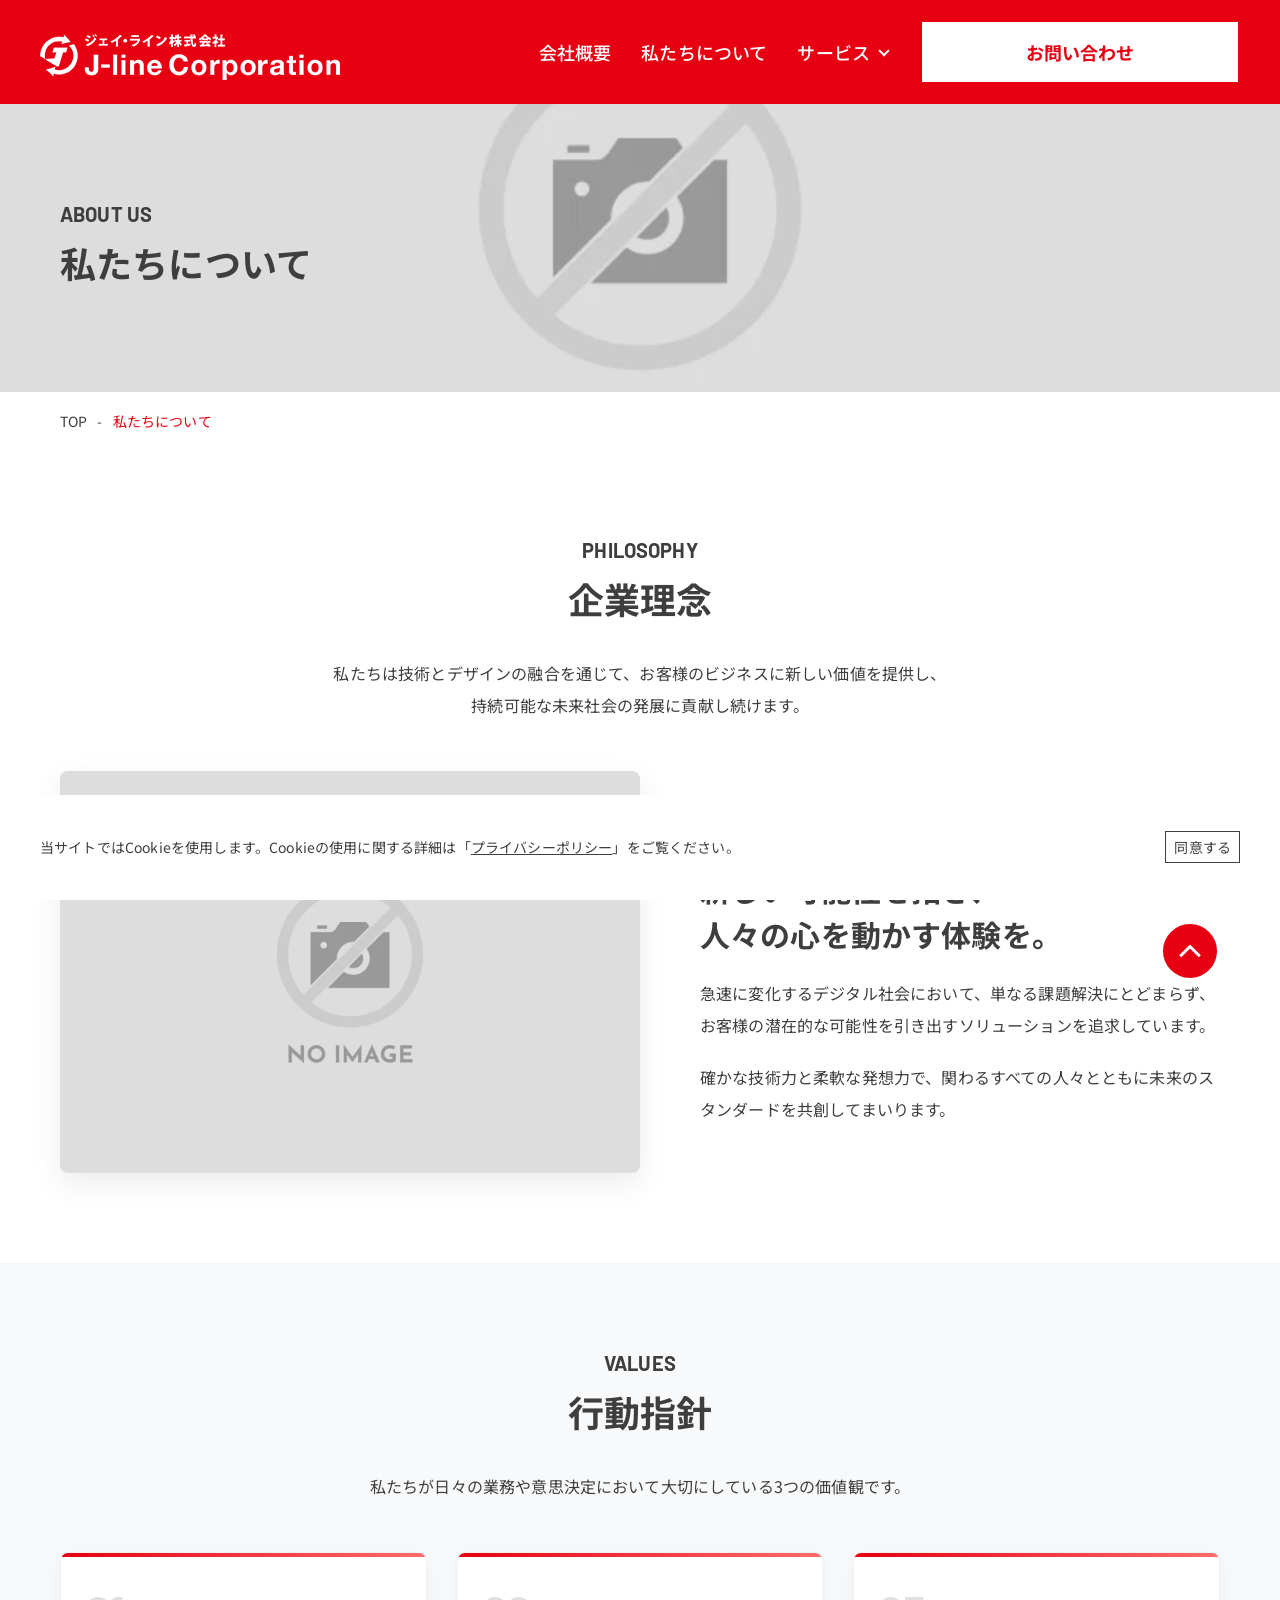
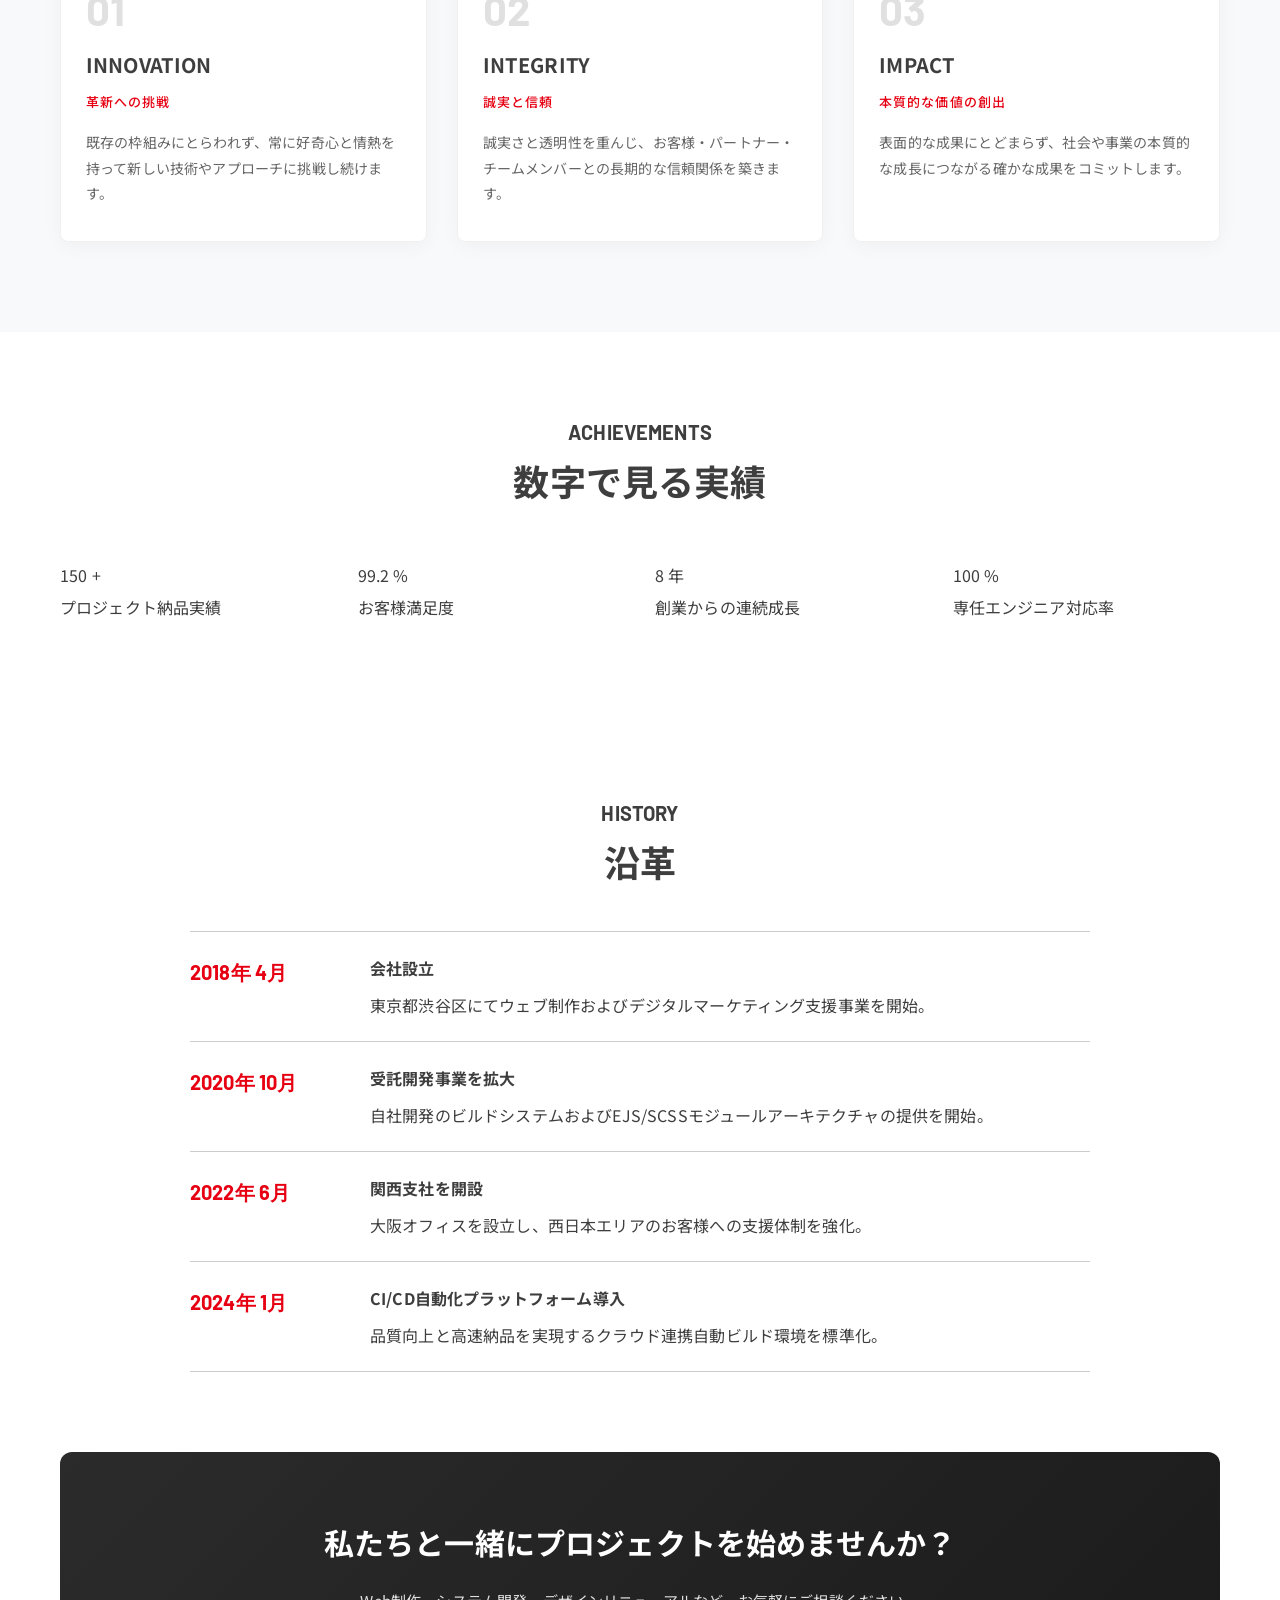
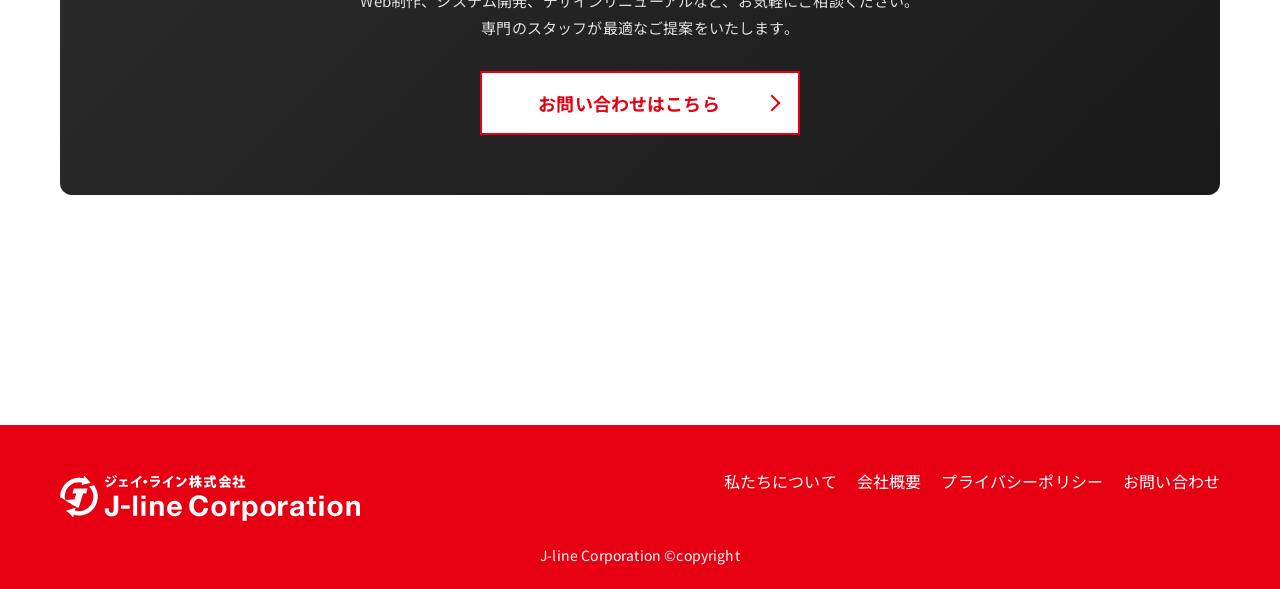
==== commit 707038e1: "fix all page" ====
--- a/public/about/index.html
+++ b/public/about/index.html
@@ -192,6 +192,50 @@
                 </div>
             </section>
 
+            <!-- Achievements / Stats Section -->
+            <section class="p-about__stats">
+                <div class="l-container">
+                    <div class="c-title u-align--center js-inview fadeUp">
+                        <span class="c-title__en">ACHIEVEMENTS</span>
+                        <h2 class="c-title__jp">数字で見る実績</h2>
+                    </div>
+
+                    <div class="p-about__stats-grid">
+                        <div class="p-about__stat-item js-inview fadeUp">
+                            <div class="p-about__stat-value">
+                                <span class="p-about__stat-number">150</span>
+                                <span class="p-about__stat-unit">+</span>
+                            </div>
+                            <p class="p-about__stat-label">プロジェクト納品実績</p>
+                        </div>
+
+                        <div class="p-about__stat-item js-inview fadeUp">
+                            <div class="p-about__stat-value">
+                                <span class="p-about__stat-number">99.2</span>
+                                <span class="p-about__stat-unit">%</span>
+                            </div>
+                            <p class="p-about__stat-label">お客様満足度</p>
+                        </div>
+
+                        <div class="p-about__stat-item js-inview fadeUp">
+                            <div class="p-about__stat-value">
+                                <span class="p-about__stat-number">8</span>
+                                <span class="p-about__stat-unit">年</span>
+                            </div>
+                            <p class="p-about__stat-label">創業からの連続成長</p>
+                        </div>
+
+                        <div class="p-about__stat-item js-inview fadeUp">
+                            <div class="p-about__stat-value">
+                                <span class="p-about__stat-number">100</span>
+                                <span class="p-about__stat-unit">%</span>
+                            </div>
+                            <p class="p-about__stat-label">専任エンジニア対応率</p>
+                        </div>
+                    </div>
+                </div>
+            </section>
+
             <!-- Section 3: History (沿革) -->
             <section class="p-about__section">
                 <div class="l-container">
--- a/public/assets/css/common.css
+++ b/public/assets/css/common.css
@@ -1 +1 @@
-@charset "UTF-8";.c-txt10,.c-txt11,.c-txt12{font-size:.625rem}.c-bread__item,.c-bread__link,.c-footer-copy,.c-txt13,.c-txt14,.c-txt15,.mfp_err{font-size:.75rem}.c-btn,.c-footer-link,.c-gnavi-sub-link,.c-ttl16,.c-ttl18,.c-txt16,.c-txt17,.c-txt18,.c-txt19,body{font-size:.875rem}.c-mv-title__en,.c-title__en,.c-ttl20,.c-txt20,.c-txt21{font-size:1rem}.c-ttl22,.c-ttl24,.c-ttl26,.c-txt22,.c-txt23,.c-txt24,.c-txt25,.c-txt26{font-size:1.125rem}.c-footer-logo,.c-header-logo,.c-ttl28,.c-ttl30,.c-txt27,.c-txt28,.c-txt29,.c-txt30{font-size:1.25rem}.c-ttl32,.c-ttl34,.c-txt32,.c-txt34{font-size:1.375rem}.c-mv-title__jp,.c-title__jp,.c-ttl36{font-size:1.5rem}.u-align--left{text-align:left!important}.u-align--right{text-align:right!important}.u-align--center{text-align:center!important}.u-fw--100{font-weight:100!important}.u-fw--200{font-weight:200!important}.u-fw--300{font-weight:300!important}.u-fw--400{font-weight:400!important}.u-fw--500{font-weight:500!important}.u-fw--600{font-weight:600!important}.u-fw--700{font-weight:700!important}.u-fw--800{font-weight:800!important}.u-fw--900{font-weight:900!important}.u-family--base{font-family:Noto Sans JP,sans-serif!important}.u-family--barlow{font-family:Barlow,sans-serif!important}.u-family--roboto{font-family:Roboto,sans-serif!important}*,:after,:before{border-style:solid;border-width:0;box-sizing:border-box}html{line-height:1.15;-webkit-text-size-adjust:100%;-webkit-tap-highlight-color:transparent}body{margin:0}main{display:block}address,blockquote,dl,figure,form,iframe,p,pre,table{margin:0}h1,h2,h3,h4,h5,h6{font-size:inherit;font-weight:inherit;line-height:inherit;margin:0}ol,ul{list-style:none;margin:0;padding:0}dt{font-weight:700}dd{margin-left:0}hr{border-top-width:1px;box-sizing:content-box;clear:both;color:inherit;height:0;margin:0;overflow:visible}pre{font-family:monospace,monospace;font-size:inherit}address{font-style:inherit}a{background-color:transparent;color:inherit;text-decoration:none}abbr[title]{text-decoration:underline;-webkit-text-decoration:underline dotted;text-decoration:underline dotted}b,strong{font-weight:bolder}code,kbd,samp{font-family:monospace,monospace;font-size:inherit}small{font-size:80%}sub,sup{font-size:75%;line-height:0;position:relative;vertical-align:baseline}sub{bottom:-.25em}sup{top:-.5em}embed,iframe,img,object{vertical-align:bottom}button,input,optgroup,select,textarea{-webkit-appearance:none;-moz-appearance:none;appearance:none;background:transparent;border-radius:0;color:inherit;font:inherit;margin:0;padding:0;text-align:inherit;vertical-align:middle}[type=checkbox]{-webkit-appearance:checkbox;-moz-appearance:checkbox;appearance:checkbox}[type=radio]{-webkit-appearance:radio;-moz-appearance:radio;appearance:radio}button,input{overflow:visible}button,select{text-transform:none}[type=button],[type=reset],[type=submit],button{-webkit-appearance:none;-moz-appearance:none;appearance:none;cursor:pointer}[type=button][disabled],[type=reset][disabled],[type=submit][disabled],button[disabled]{cursor:default}[type=button]::-moz-focus-inner,[type=reset]::-moz-focus-inner,[type=submit]::-moz-focus-inner,button::-moz-focus-inner{border-style:none;padding:0}[type=button]:-moz-focusring,[type=reset]:-moz-focusring,[type=submit]:-moz-focusring,button:-moz-focusring{outline:1px dotted ButtonText}select::-ms-expand{display:none}fieldset,option{padding:0}fieldset{margin:0;min-width:0}legend{color:inherit;display:table;max-width:100%;padding:0;white-space:normal}progress{vertical-align:baseline}textarea{overflow:auto}[type=number]::-webkit-inner-spin-button,[type=number]::-webkit-outer-spin-button{height:auto}[type=search]{outline-offset:-2px}[type=search]::-webkit-search-decoration{-webkit-appearance:none}::-webkit-file-upload-button{-webkit-appearance:button;font:inherit}label[for]{cursor:pointer}details{display:block}summary{display:list-item}[contenteditable]{outline:none}table{border-collapse:collapse;border-spacing:0}caption{text-align:left}td,th{padding:0;vertical-align:top}th{font-weight:700;text-align:left}[hidden],template{display:none}:root{--base:#3e3e3e;--primary:#e60012;--black:#000;--white:#fff;--gray:#ccc;--red:#f45a3e}body{color:var(--base);font-family:Noto Sans JP,sans-serif;font-weight:400;letter-spacing:.01em;line-height:2}body.overflow_modal{height:100%;overflow-y:scroll;position:fixed;width:100%}.l-wrapper{display:block;overflow:clip;position:relative}img{width:100%}a{cursor:pointer;transition:.5s}a:hover{opacity:1}.is-pc{display:none!important}.is-sp{display:block!important}.c-title{display:flex;flex-direction:column;gap:5px}.c-title__en{font-family:Barlow,sans-serif;line-height:1;text-transform:uppercase}.c-title__en,.c-title__jp{display:block;font-weight:700}.c-title__jp{line-height:1.6}.c-ttl16{font-weight:700}.c-ttl16--line{position:relative}.c-ttl16--line:before{background-color:var(--base);bottom:0;content:"";height:.05em;left:0;position:absolute;width:100%}.c-ttl16--dot{display:flex;position:relative}.c-ttl16--dot:before{content:"・";display:block;flex-shrink:0}.c-ttl18{font-weight:700}.c-ttl18--line{position:relative}.c-ttl18--line:before{background-color:var(--base);bottom:0;content:"";height:.05em;left:0;position:absolute;width:100%}.c-ttl18--dot{display:flex;position:relative}.c-ttl18--dot:before{content:"・";display:block;flex-shrink:0}.c-ttl20{font-weight:700}.c-ttl20--line{position:relative}.c-ttl20--line:before{background-color:var(--base);bottom:0;content:"";height:.05em;left:0;position:absolute;width:100%}.c-ttl20--dot{display:flex;position:relative}.c-ttl20--dot:before{content:"・";display:block;flex-shrink:0}.c-ttl22{font-weight:700}.c-ttl22--line{position:relative}.c-ttl22--line:before{background-color:var(--base);bottom:0;content:"";height:.05em;left:0;position:absolute;width:100%}.c-ttl22--dot{display:flex;position:relative}.c-ttl22--dot:before{content:"・";display:block;flex-shrink:0}.c-ttl24{font-weight:700}.c-ttl24--line{position:relative}.c-ttl24--line:before{background-color:var(--base);bottom:0;content:"";height:.05em;left:0;position:absolute;width:100%}.c-ttl24--dot{display:flex;position:relative}.c-ttl24--dot:before{content:"・";display:block;flex-shrink:0}.c-ttl26{font-weight:700}.c-ttl26--line{position:relative}.c-ttl26--line:before{background-color:var(--base);bottom:0;content:"";height:.05em;left:0;position:absolute;width:100%}.c-ttl26--dot{display:flex;position:relative}.c-ttl26--dot:before{content:"・";display:block;flex-shrink:0}.c-ttl28{font-weight:700}.c-ttl28--line{position:relative}.c-ttl28--line:before{background-color:var(--base);bottom:0;content:"";height:.05em;left:0;position:absolute;width:100%}.c-ttl28--dot{display:flex;position:relative}.c-ttl28--dot:before{content:"・";display:block;flex-shrink:0}.c-ttl30{font-weight:700}.c-ttl30--line{position:relative}.c-ttl30--line:before{background-color:var(--base);bottom:0;content:"";height:.05em;left:0;position:absolute;width:100%}.c-ttl30--dot{display:flex;position:relative}.c-ttl30--dot:before{content:"・";display:block;flex-shrink:0}.c-ttl32{font-weight:700}.c-ttl32--line{position:relative}.c-ttl32--line:before{background-color:var(--base);bottom:0;content:"";height:.05em;left:0;position:absolute;width:100%}.c-ttl32--dot{display:flex;position:relative}.c-ttl32--dot:before{content:"・";display:block;flex-shrink:0}.c-ttl34{font-weight:700}.c-ttl34--line{position:relative}.c-ttl34--line:before{background-color:var(--base);bottom:0;content:"";height:.05em;left:0;position:absolute;width:100%}.c-ttl34--dot{display:flex;position:relative}.c-ttl34--dot:before{content:"・";display:block;flex-shrink:0}.c-ttl36{font-weight:700}.c-ttl36--line{position:relative}.c-ttl36--line:before{background-color:var(--base);bottom:0;content:"";height:.05em;left:0;position:absolute;width:100%}.c-ttl36--dot{display:flex;position:relative}.c-ttl36--dot:before{content:"・";display:block;flex-shrink:0}.c-btn{align-items:center;background-color:var(--primary);border:1px solid var(--primary);color:var(--white);display:flex;font-weight:700;gap:10px;justify-content:center;line-height:1.6;min-height:56px;padding:10px 20px;text-align:center;width:260px}.c-btn--arrow{display:flex;gap:5px;justify-content:space-between}.c-btn--arrow .c-btn__content{width:100%}.c-btn--arrow:after{border-right:2px solid var(--white);border-top:2px solid var(--white);content:"";display:block;flex-shrink:0;height:8px;transform:rotate(45deg);transition:.5s;width:8px}.c-btn--arrow-center{display:flex;gap:5px;justify-content:center}.c-btn--arrow-center:after{border-right:2px solid var(--white);border-top:2px solid var(--white);content:"";display:block;flex-shrink:0;height:8px;transform:rotate(45deg);transition:.5s;width:8px}.c-btn--arrow-between{display:flex;gap:5px;justify-content:space-between}.c-btn--arrow-between:after{border-right:2px solid var(--white);border-top:2px solid var(--white);content:"";display:block;flex-shrink:0;height:8px;transform:rotate(45deg);transition:.5s;width:8px}.c-btn--reverse{background-color:var(--white);color:var(--primary)}.c-btn--reverse:after{border-color:var(--primary)}.c-totop{background:var(--primary);border:2px solid var(--white);border-radius:40px;bottom:60px;display:block;font-size:0;font-weight:400;height:45px;letter-spacing:.1em;line-height:1;position:fixed;right:20px;transform:translateY(150px);transition:.5s;width:45px;z-index:9}.c-totop:before{left:11px;transform:translateY(-50%) rotate(-45deg)}.c-totop:after,.c-totop:before{background:var(--white);content:"";height:3px;pointer-events:none;position:absolute;top:50%;width:12px}.c-totop:after{right:11px;transform:translateY(-50%) rotate(45deg)}.c-list-dot__item{align-items:flex-start;display:flex;gap:5px}.c-list-dot__item:before{content:"・";display:block;flex-shrink:0}.c-list-number{counter-reset:number}.c-list-number__item{align-items:flex-start;display:flex;gap:5px}.c-list-number__item:before{content:counter(number) ".";counter-increment:number;display:block;flex-shrink:0}.c-list-star__item{align-items:flex-start;display:flex;gap:5px}.c-list-star__item:before{content:"※";display:block;flex-shrink:0}.c-mv{margin-top:60px;position:relative;width:100%;z-index:1}.c-mv__bg{height:100%;left:0;position:absolute;top:0;width:100%;z-index:-1}.c-mv__bg img{height:100%;-o-object-fit:cover;object-fit:cover;-o-object-position:center;object-position:center;width:100%}.c-mv__inner{padding:80px 0}.c-mv-title{display:flex;flex-direction:column;gap:5px}.c-mv-title__en{display:block;font-family:Barlow,sans-serif;font-weight:700;line-height:1;text-transform:uppercase}.c-mv-title__jp{display:block;font-weight:700;line-height:1.6}.c-bread{display:flex;flex-wrap:wrap;gap:5px;padding:10px 0}.c-bread__item{color:var(--primary);text-transform:uppercase}.c-bread__link{align-items:center;color:var(--base);display:flex;gap:5px;justify-content:space-between}.c-bread__link:after{content:"-"}.c-gnavi{background-color:var(--primary);display:none;height:100vh;height:100lvh;left:0;overflow-y:auto;position:fixed;top:0;width:100%;z-index:8;-webkit-overflow-scrolling:touch}.c-gnavi-link{display:block;font-size:1rem;font-weight:500;padding:8px 0;text-align:center;transition:opacity .3s ease}.c-gnavi-link:hover{opacity:.8}.c-gnavi-list__item{position:relative}.c-gnavi-list__item.is-btn{display:flex;justify-content:center;padding-top:20px}.c-gnavi-list__item.is-sub{position:relative}.c-gnavi-list__item.is-sub .c-gnavi-link{padding:10px 40px}.c-gnavi-list__item.is-sub:after{border-bottom:2px solid var(--white);border-right:2px solid var(--white);content:"";display:block;height:8px;pointer-events:none;position:absolute;right:25px;top:25px;transform:translateY(-50%) rotate(45deg);transition:transform .3s ease;width:8px}.c-gnavi-list__item.is-sub.is-open:after{transform:translateY(-30%) rotate(-135deg)}.c-gnavi__inner{padding:100px 0}.c-gnavi-sub{background-color:rgba(0,0,0,.12);border-radius:4px;display:none;margin:8px 20px 12px;position:relative}.c-gnavi-sub[hidden=until-found]{display:none}@supports (content-visibility:hidden){.c-gnavi-sub[hidden=until-found]{content-visibility:hidden;display:block}}.c-gnavi-sub-link{background-color:transparent;border-bottom:1px solid hsla(0,0%,100%,.12);color:var(--white);display:block;font-weight:500;padding:12px 20px;text-align:center;transition:background-color .25s ease,color .25s ease,padding-left .25s ease}.c-gnavi-sub-link:hover{background-color:hsla(0,0%,100%,.1)}.c-gnavi-sub__item:last-child .c-gnavi-sub-link{border-bottom:none}.c-header{background-color:var(--primary);color:var(--white);left:0;padding:10px 20px;position:fixed;top:0;width:100%;z-index:10}.c-header-logo{align-items:center;display:flex;flex-shrink:0;font-weight:700;position:relative;width:200px;z-index:9}.c-header-btns{display:none}.c-toggle{background-color:var(--green);border-radius:0 0 0 5px;cursor:pointer;display:block;height:60px;position:absolute;right:0;top:0;width:60px;z-index:11}.c-toggle:before{top:20px}.c-toggle:after,.c-toggle:before{background:var(--white);border-radius:100px;content:"";height:2px;left:20px;position:absolute;transition:.5s;width:20px}.c-toggle:after{bottom:20px}.c-toggle__line{background:var(--white);border-radius:100px;display:block;height:2px;left:20px;position:absolute;top:29px;transition:.5s;width:20px}.c-toggle.active:before{transform:translate(-2px,9px) rotate(45deg);width:24px}.c-toggle.active:after{transform:translate(-2px,-9px) rotate(-45deg);width:24px}.c-toggle.active .c-toggle__line{opacity:0}.c-footer{background-color:var(--primary);color:var(--white);padding:40px 0 20px}.c-footer__inner{display:flex;flex-wrap:wrap;gap:20px}.c-footer-logo{align-items:center;display:flex;flex-shrink:0;font-weight:700;width:200px}.c-footer-list{display:flex;flex-wrap:wrap;gap:15px}.c-footer-copy{margin-top:20px;text-align:center}.is-loading .c-loading{opacity:1;pointer-events:all}.c-loading{align-items:center;background:var(--base);display:flex;height:100%;justify-content:center;left:0;opacity:0;pointer-events:none;position:fixed;top:0;width:100%;z-index:100}.c-loading__content{position:relative;transform:translate(-15px,-15px)}.c-loading__item{animation-fill-mode:both;background-color:var(--white);border-radius:100%;height:12px;left:-7px;margin:2px 2px 2px 15px;position:absolute;top:4px;width:12px}.c-loading__item:first-child{animation:ball-zig .7s linear 0s infinite}.c-loading__item:last-child{animation:ball-zag .7s linear 0s infinite}@keyframes ball-zig{33%{transform:translate(-15px,-30px)}66%{transform:translate(15px,-30px)}to{transform:translate(0)}}@keyframes ball-zag{33%{transform:translate(15px,30px)}66%{transform:translate(-15px,30px)}to{transform:translate(0)}}.p-country-name{display:none!important}div#mfp_hidden{height:1px;margin:0;overflow:hidden;padding:0;width:1px}div#mfp_hidden input{margin:10px}div#mfp_loading{background-image:url(_images/mfp_loading.gif);display:none;height:40px;position:absolute;width:40px;z-index:20001}div#mfp_overlay{display:none;position:absolute;z-index:10001}div#mfp_overlay_inner{background-color:#fff;border-radius:5px;box-shadow:0 0 10px #000;margin:0 auto;max-width:90%;padding:15px;width:640px}div#mfp_overlay_background{z-index:10000}div#mfp_loading_screen,div#mfp_overlay_background{background-color:#000;display:none;position:absolute}div#mfp_loading_screen{opacity:.8;z-index:20000}.mfp_err{color:var(--red);display:block;width:100%}.wpcf7-form.resetting,.wpcf7-form.submitting{pointer-events:none}.c-cookiewrap{background:var(--white);bottom:0;box-sizing:border-box;display:none;left:0;padding:20px;position:fixed;width:100%;z-index:999}.c-cookiewrap__inner{box-sizing:border-box;position:relative;width:100%}.c-cookiewrap__close{bottom:0;font-size:.875rem;line-height:1em;position:absolute;right:0;text-align:right}.c-cookiewrap__close a{border:1px solid var(--base);display:block;padding:8px}.c-cookiewrap__txt{font-size:.875rem;line-height:1.8;padding-bottom:45px}.c-cookiewrap__link{text-decoration:underline}.p-404__inner{padding:50px 0 100px}.p-404__btn{padding:40px 0 0}.p-thanks__inner{padding:50px 0 100px}.p-thanks__inner .c-ttl30{margin-bottom:25px}.p-thanks__btn{padding:40px 0 0}.c-accordion{background:#fff;border:1px solid #e2e8f0;border-radius:8px;margin-bottom:16px;overflow:hidden;transition:border-color .25s ease,box-shadow .25s ease;width:100%}.c-accordion:last-child{margin-bottom:0}.c-accordion:hover{border-color:#cbd5e1}.c-accordion.is-open,.c-accordion[open]{border-color:#cbd5e1;box-shadow:0 4px 12px rgba(0,0,0,.04)}.c-accordion.is-open .c-accordion__icon,.c-accordion[open] .c-accordion__icon{transform:rotate(180deg)}.c-accordion.is-open .c-accordion__icon--plus,.c-accordion[open] .c-accordion__icon--plus{transform:none}.c-accordion.is-open .c-accordion__icon--plus:after,.c-accordion[open] .c-accordion__icon--plus:after{opacity:0;transform:translate(-50%,-50%) rotate(90deg)}.c-accordion__head{align-items:center;background:#f8fafc;border:none;color:#1e293b;cursor:pointer;display:flex;font-size:15px;font-weight:700;justify-content:space-between;line-height:1.5;list-style:none;outline:none;padding:14px 16px;text-align:left;transition:background-color .2s ease,color .2s ease;-webkit-user-select:none;-moz-user-select:none;user-select:none;width:100%}.c-accordion__head::-webkit-details-marker{display:none}.c-accordion__head::marker{content:"";display:none}.c-accordion__head:hover{background-color:#f1f5f9;color:var(--primary,#e60012)}.c-accordion__title{flex:1;padding-right:16px}.c-accordion__icon{flex-shrink:0;height:20px;position:relative;transition:transform .3s cubic-bezier(.4,0,.2,1);width:20px}.c-accordion__icon:before{border-bottom:2px solid #64748b;border-right:2px solid #64748b;content:"";height:8px;left:50%;position:absolute;top:50%;transform:translate(-50%,-70%) rotate(45deg);transition:border-color .2s ease;width:8px}.c-accordion__icon--plus:before{border:none;height:2px;width:14px}.c-accordion__icon--plus:after,.c-accordion__icon--plus:before{background-color:#64748b;content:"";left:50%;position:absolute;top:50%;transform:translate(-50%,-50%)}.c-accordion__icon--plus:after{height:14px;transition:transform .25s ease,opacity .25s ease;width:2px}.c-accordion__body{background:#fff;border-top:1px solid #f1f5f9}.c-accordion__body[hidden=until-found]{display:none}@supports (content-visibility:hidden){.c-accordion__body[hidden=until-found]{content-visibility:hidden;display:block}}.c-accordion__content{color:#475569;font-size:14px;line-height:1.8;padding:16px}.c-accordion__content>:last-child{margin-bottom:0}:where(.js-inview){opacity:0}:where(.js-inview):focus-within{animation:none!important;opacity:1!important;transform:none!important;transition:none!important}.js-fadeani:focus-within{opacity:1!important;transform:none!important;transition:none!important}.bounceIn,.fadeIn,.fadeRight,.fadeUp{animation-duration:1.5s;animation-timing-function:ease}.fadeUp{animation-fill-mode:forwards;animation-name:ani_fadeup}.fadeRight{animation-fill-mode:forwards;animation-name:ani_toright}.fadeLeft{animation-fill-mode:forwards;animation-name:ani_toleft}.fadeIn{animation-fill-mode:forwards;animation-name:ani_fadein}.bounceIn{animation-fill-mode:forwards;animation-name:bounce_in}@keyframes ani_fadeup{0%{opacity:0;transform:translateY(30px)}to{opacity:1;transform:translateY(0)}}@keyframes ani_toright{0%{opacity:0;transform:translateX(-40px)}to{opacity:1;transform:translateX(0)}}@keyframes ani_toleft{0%{opacity:0;transform:translateX(40px)}to{opacity:1;transform:translateY(0)}}@keyframes ani_fadein{0%{opacity:0}to{opacity:1}}@keyframes bounce_in{0%{opacity:0;transform:scale3d(.3,.3,.3)}20%{transform:scale3d(1.2,1.2,1.2)}40%{transform:scale3d(.9,.9,.9)}60%{opacity:1;transform:scale3d(1.03,1.03,1.03)}80%{transform:scale3d(.97,.97,.97)}to{opacity:1;transform:none}}.l-container{padding:0 20px;width:100%}.l-grid{display:grid;grid-gap:20px}.l-flex{align-items:flex-start;display:flex;flex-wrap:wrap;gap:20px}.l-flex__left{flex-shrink:0;width:100%}.l-flex__right{display:flex;flex-direction:column;gap:10px;width:100%}.l-flex--middle{align-items:center}.l-flex--reverse{flex-direction:row-reverse}.l-tbl__item{border-top:1px solid var(--gray);padding:20px 0}.l-tbl__item:last-child{border-bottom:1px solid var(--gray)}.l-tbl .l-tbl__item--middle{align-items:center}.l-tbl__left{flex-shrink:0;margin-bottom:10px;width:100%}.l-tbl__right{width:100%}@media screen and (min-width:768px){.c-txt11{font-size:clamp(.625rem,.2119vw + .5233rem,.6875rem)}.c-txt12{font-size:clamp(.625rem,.4237vw + .4216rem,.75rem)}.c-txt13{font-size:clamp(.75rem,.2119vw + .6483rem,.8125rem)}.c-bread__item,.c-bread__link,.c-footer-copy,.c-txt14,.mfp_err{font-size:clamp(.75rem,.4237vw + .5466rem,.875rem)}.c-txt15{font-size:clamp(.75rem,.6356vw + .4449rem,.9375rem)}.c-footer-link,.c-gnavi-sub-link,.c-ttl16,.c-txt16,body{font-size:clamp(.875rem,.4237vw + .6716rem,1rem)}.c-txt17{font-size:clamp(.875rem,.6356vw + .5699rem,1.0625rem)}.c-btn,.c-ttl18,.c-txt18{font-size:clamp(.875rem,.8475vw + .4682rem,1.125rem)}.c-txt19{font-size:clamp(.875rem,1.0593vw + .3665rem,1.1875rem)}.c-mv-title__en,.c-title__en,.c-ttl20,.c-txt20{font-size:clamp(1rem,.8475vw + .5932rem,1.25rem)}.c-txt21{font-size:clamp(1rem,1.0593vw + .4915rem,1.3125rem)}.c-ttl22,.c-txt22{font-size:clamp(1.125rem,.8475vw + .7182rem,1.375rem)}.c-txt23{font-size:clamp(1.125rem,1.0593vw + .6165rem,1.4375rem)}.c-ttl24,.c-txt24{font-size:clamp(1.125rem,1.2712vw + .5148rem,1.5rem)}.c-txt25{font-size:clamp(1.125rem,1.4831vw + .4131rem,1.5625rem)}.c-ttl26,.c-txt26{font-size:clamp(1.125rem,1.6949vw + .3114rem,1.625rem)}.c-txt27{font-size:clamp(1.25rem,1.4831vw + .5381rem,1.6875rem)}.c-footer-logo,.c-header-logo,.c-ttl28,.c-txt28{font-size:clamp(1.25rem,1.6949vw + .4364rem,1.75rem)}.c-txt29{font-size:clamp(1.25rem,1.9068vw + .3347rem,1.8125rem)}.c-ttl30,.c-txt30{font-size:clamp(1.25rem,2.1186vw + .2331rem,1.875rem)}.c-ttl32,.c-txt32{font-size:clamp(1.375rem,2.1186vw + .3581rem,2rem)}.c-ttl34,.c-txt34{font-size:clamp(1.375rem,2.5424vw + .1547rem,2.125rem)}.c-mv-title__jp,.c-title__jp,.c-ttl36{font-size:clamp(1.5rem,2.5424vw + .2797rem,2.25rem)}a:hover{opacity:.8;text-decoration:none}.is-pc{display:block!important}.is-sp{display:none!important}.c-title{gap:10px}.c-btn{gap:15px;min-height:64px;width:320px}.c-btn,.c-btn:hover{border:2px solid var(--primary)}.c-btn:hover{background-color:var(--white);color:var(--primary);opacity:1}.c-btn:hover:after{border-color:var(--primary)}.c-btn--arrow{gap:10px}.c-btn--arrow:after{height:12px;width:12px}.c-btn--arrow-center{gap:10px}.c-btn--arrow-center:after{height:12px;width:12px}.c-btn--arrow-between{gap:10px}.c-btn--arrow-between:after{height:12px;width:12px}.c-btn--reverse:hover{background-color:var(--primary);color:var(--white);opacity:1}.c-btn--reverse:hover:after{border-color:var(--white)}.c-totop{border:3px solid var(--white);border-radius:60px;bottom:69px;height:60px;right:60px;width:60px}.c-totop:before{left:15px;width:15px}.c-totop:after{right:15px;width:15px}.c-totop:hover{transform:translateY(-20px)!important}.c-mv{margin-top:104px}.c-mv__inner{padding:100px 0}.c-mv-title{gap:10px}.c-bread{gap:10px;padding:15px 0}.c-bread__link{gap:10px}.c-gnavi{display:block;height:auto;overflow-y:visible;position:relative;width:auto}.c-gnavi-link{font-size:clamp(.7875rem,1.1441vw + .2384rem,1.125rem);padding:5px 0;text-align:left}.c-gnavi-list{align-items:center;display:flex;gap:0 clamp(1.25rem,2.1186vw + .2331rem,1.875rem);justify-content:flex-end}.c-gnavi-list__item.is-btn{display:none}.c-gnavi-list__item.is-sub{padding-right:20px}.c-gnavi-list__item.is-sub .c-gnavi-link{padding:5px 0}.c-gnavi-list__item.is-sub:after{right:2px;top:50%;transform:translateY(-65%) rotate(45deg)}.c-gnavi-list__item.is-sub.is-open:after{transform:translateY(-35%) rotate(-135deg)}.c-gnavi-list__item.is-sub.is-open .c-gnavi-sub{content-visibility:visible;opacity:1;pointer-events:auto;transform:translateX(-50%) translateY(0)}.c-gnavi-list__item.is-sub:focus-within:after,.c-gnavi-list__item.is-sub:hover:after{transform:translateY(-35%) rotate(-135deg)}.c-gnavi-list__item.is-sub:focus-within .c-gnavi-sub,.c-gnavi-list__item.is-sub:hover .c-gnavi-sub{content-visibility:visible;opacity:1;pointer-events:auto;transform:translateX(-50%) translateY(0)}.c-gnavi__inner{padding:0}.c-gnavi-sub{background-color:var(--white);border-radius:6px;box-shadow:0 10px 25px rgba(0,0,0,.15);display:block;left:50%;margin:0;opacity:0;pointer-events:none;position:absolute;top:calc(100% + 20px);transform:translateX(-50%) translateY(10px);transition:opacity .3s ease,transform .3s ease,content-visibility allow-discrete .3s ease;width:200px;z-index:20}.c-gnavi-sub[hidden=until-found]{content-visibility:hidden;display:block}.c-gnavi-sub:focus-within{content-visibility:visible;opacity:1;pointer-events:auto;transform:translateX(-50%) translateY(0)}.c-gnavi-sub:before{height:20px;left:0;width:100%}.c-gnavi-sub:after,.c-gnavi-sub:before{bottom:100%;content:"";position:absolute}.c-gnavi-sub:after{border-color:transparent transparent var(--white) transparent;border-style:solid;border-width:0 6px 6px;height:0;left:50%;transform:translateX(-50%) translateY(1px);width:0}.c-gnavi-sub-link{background-color:var(--white);border-bottom:1px solid #f0f0f0;color:var(--base);padding:12px 20px;text-align:left}.c-gnavi-sub-link:hover{background-color:var(--primary);color:var(--white);padding-left:24px}.c-gnavi-sub__item:first-child .c-gnavi-sub-link{border-radius:6px 6px 0 0}.c-gnavi-sub__item:last-child .c-gnavi-sub-link{border-radius:0 0 6px 6px}.c-header{padding:20px 40px}.c-header-logo{width:clamp(13.75rem,16.9492vw + 5.6144rem,18.75rem)}.c-header__inner{align-items:center;display:flex;justify-content:space-between}.c-header__content{align-items:center;display:flex;gap:clamp(1.25rem,2.1186vw + .2331rem,1.875rem);justify-content:flex-end}.c-header-btns{display:block}.c-header-btns__content{width:clamp(11.25rem,29.661vw + -2.9873rem,20rem)}.c-toggle{display:none}.c-footer{padding:40px 0 20px}.c-footer__inner{flex-wrap:nowrap;justify-content:space-between}.c-footer-logo{width:300px}.c-footer-list{gap:20px}.c-footer-copy{margin-top:20px}.c-cookiewrap{padding:40px}.c-cookiewrap__close{bottom:auto;top:50%;transform:translateY(-50%)}.c-cookiewrap__txt{padding-bottom:0;padding-right:110px}.p-404__inner{margin-bottom:-22px;padding:clamp(6.25rem,7.8125vw + 2.5rem,8.75rem) 0 clamp(8.125rem,8.3984vw + 4.0938rem,10.8125rem)}.p-404__btn{padding:50px 0}.p-thanks__inner{margin-bottom:-22px;padding:clamp(6.25rem,7.8125vw + 2.5rem,8.75rem) 0 clamp(8.125rem,8.3984vw + 4.0938rem,10.8125rem);text-align:center}.p-thanks__inner .c-ttl30{margin-bottom:40px}.p-thanks__btn{padding:50px 0}.c-accordion__head{font-size:16px;padding:18px 24px}.c-accordion__content{font-size:15px;padding:20px 24px}.l-container{box-sizing:border-box;margin:0 auto;max-width:1240px;padding:0 40px;width:100%}.l-grid{grid-gap:clamp(1.25rem,4.2373vw + -.7839rem,2.5rem);grid-template-columns:1fr 1fr}.l-grid--cl3{grid-template-columns:repeat(3,1fr)}.l-grid--cl4{grid-template-columns:repeat(4,1fr)}.l-flex{flex-wrap:nowrap;gap:clamp(1.25rem,4.2373vw + -.7839rem,2.5rem)}.l-flex__left{width:400px}.l-flex__right{gap:20px}.l-flex--equal .l-flex__left{width:50%}.l-tbl__item{align-items:flex-start;display:flex;padding:20px 0}.l-tbl__left{margin-bottom:0;width:clamp(12.5rem,21.1864vw + 2.3305rem,18.75rem)}}+@charset "UTF-8";.c-txt10,.c-txt11,.c-txt12{font-size:.625rem}.c-bread__item,.c-bread__link,.c-footer-copy,.c-txt13,.c-txt14,.c-txt15,.mfp_err{font-size:.75rem}.c-btn,.c-footer-link,.c-gnavi-sub-link,.c-ttl16,.c-ttl18,.c-txt16,.c-txt17,.c-txt18,.c-txt19,body{font-size:.875rem}.c-mv-title__en,.c-title__en,.c-ttl20,.c-txt20,.c-txt21{font-size:1rem}.c-ttl22,.c-ttl24,.c-ttl26,.c-txt22,.c-txt23,.c-txt24,.c-txt25,.c-txt26{font-size:1.125rem}.c-footer-logo,.c-header-logo,.c-ttl28,.c-ttl30,.c-txt27,.c-txt28,.c-txt29,.c-txt30{font-size:1.25rem}.c-ttl32,.c-ttl34,.c-txt32,.c-txt34{font-size:1.375rem}.c-mv-title__jp,.c-title__jp,.c-ttl36{font-size:1.5rem}.u-m--0{margin:0!important}.u-mt--0{margin-top:0!important}.u-mb--0{margin-bottom:0!important}.u-ml--0{margin-left:0!important}.u-mr--0,.u-mx--0{margin-right:0!important}.u-mx--0{margin-left:0!important}.u-my--0{margin-bottom:0!important;margin-top:0!important}.u-m--5{margin:.3125rem!important}.u-mt--5{margin-top:.3125rem!important}.u-mb--5{margin-bottom:.3125rem!important}.u-ml--5{margin-left:.3125rem!important}.u-mr--5,.u-mx--5{margin-right:.3125rem!important}.u-mx--5{margin-left:.3125rem!important}.u-my--5{margin-bottom:.3125rem!important;margin-top:.3125rem!important}.u-m--10{margin:.625rem!important}.u-mt--10{margin-top:.625rem!important}.u-mb--10{margin-bottom:.625rem!important}.u-ml--10{margin-left:.625rem!important}.u-mr--10,.u-mx--10{margin-right:.625rem!important}.u-mx--10{margin-left:.625rem!important}.u-my--10{margin-bottom:.625rem!important;margin-top:.625rem!important}.u-m--15{margin:.9375rem!important}.u-mt--15{margin-top:.9375rem!important}.u-mb--15{margin-bottom:.9375rem!important}.u-ml--15{margin-left:.9375rem!important}.u-mr--15,.u-mx--15{margin-right:.9375rem!important}.u-mx--15{margin-left:.9375rem!important}.u-my--15{margin-bottom:.9375rem!important;margin-top:.9375rem!important}.u-m--20{margin:1.25rem!important}.u-mt--20{margin-top:1.25rem!important}.u-mb--20{margin-bottom:1.25rem!important}.u-ml--20{margin-left:1.25rem!important}.u-mr--20,.u-mx--20{margin-right:1.25rem!important}.u-mx--20{margin-left:1.25rem!important}.u-my--20{margin-bottom:1.25rem!important;margin-top:1.25rem!important}.u-m--25{margin:1.5625rem!important}.u-mt--25{margin-top:1.5625rem!important}.u-mb--25{margin-bottom:1.5625rem!important}.u-ml--25{margin-left:1.5625rem!important}.u-mr--25,.u-mx--25{margin-right:1.5625rem!important}.u-mx--25{margin-left:1.5625rem!important}.u-my--25{margin-bottom:1.5625rem!important;margin-top:1.5625rem!important}.u-m--30{margin:1.875rem!important}.u-mt--30{margin-top:1.875rem!important}.u-mb--30{margin-bottom:1.875rem!important}.u-ml--30{margin-left:1.875rem!important}.u-mr--30,.u-mx--30{margin-right:1.875rem!important}.u-mx--30{margin-left:1.875rem!important}.u-my--30{margin-bottom:1.875rem!important;margin-top:1.875rem!important}.u-m--40{margin:2.5rem!important}.u-mt--40{margin-top:2.5rem!important}.u-mb--40{margin-bottom:2.5rem!important}.u-ml--40{margin-left:2.5rem!important}.u-mr--40,.u-mx--40{margin-right:2.5rem!important}.u-mx--40{margin-left:2.5rem!important}.u-my--40{margin-bottom:2.5rem!important;margin-top:2.5rem!important}.u-m--50{margin:3.125rem!important}.u-mt--50{margin-top:3.125rem!important}.u-mb--50{margin-bottom:3.125rem!important}.u-ml--50{margin-left:3.125rem!important}.u-mr--50,.u-mx--50{margin-right:3.125rem!important}.u-mx--50{margin-left:3.125rem!important}.u-my--50{margin-bottom:3.125rem!important;margin-top:3.125rem!important}.u-m--60{margin:3.75rem!important}.u-mt--60{margin-top:3.75rem!important}.u-mb--60{margin-bottom:3.75rem!important}.u-ml--60{margin-left:3.75rem!important}.u-mr--60,.u-mx--60{margin-right:3.75rem!important}.u-mx--60{margin-left:3.75rem!important}.u-my--60{margin-bottom:3.75rem!important;margin-top:3.75rem!important}.u-m--80{margin:5rem!important}.u-mt--80{margin-top:5rem!important}.u-mb--80{margin-bottom:5rem!important}.u-ml--80{margin-left:5rem!important}.u-mr--80,.u-mx--80{margin-right:5rem!important}.u-mx--80{margin-left:5rem!important}.u-my--80{margin-bottom:5rem!important;margin-top:5rem!important}.u-m--100{margin:6.25rem!important}.u-mt--100{margin-top:6.25rem!important}.u-mb--100{margin-bottom:6.25rem!important}.u-ml--100{margin-left:6.25rem!important}.u-mr--100,.u-mx--100{margin-right:6.25rem!important}.u-mx--100{margin-left:6.25rem!important}.u-my--100{margin-bottom:6.25rem!important;margin-top:6.25rem!important}.u-mx--auto{margin-left:auto!important;margin-right:auto!important}.u-p--0{padding:0!important}.u-pt--0{padding-top:0!important}.u-pb--0{padding-bottom:0!important}.u-pl--0{padding-left:0!important}.u-pr--0,.u-px--0{padding-right:0!important}.u-px--0{padding-left:0!important}.u-py--0{padding-bottom:0!important;padding-top:0!important}.u-p--5{padding:.3125rem!important}.u-pt--5{padding-top:.3125rem!important}.u-pb--5{padding-bottom:.3125rem!important}.u-pl--5{padding-left:.3125rem!important}.u-pr--5,.u-px--5{padding-right:.3125rem!important}.u-px--5{padding-left:.3125rem!important}.u-py--5{padding-bottom:.3125rem!important;padding-top:.3125rem!important}.u-p--10{padding:.625rem!important}.u-pt--10{padding-top:.625rem!important}.u-pb--10{padding-bottom:.625rem!important}.u-pl--10{padding-left:.625rem!important}.u-pr--10,.u-px--10{padding-right:.625rem!important}.u-px--10{padding-left:.625rem!important}.u-py--10{padding-bottom:.625rem!important;padding-top:.625rem!important}.u-p--15{padding:.9375rem!important}.u-pt--15{padding-top:.9375rem!important}.u-pb--15{padding-bottom:.9375rem!important}.u-pl--15{padding-left:.9375rem!important}.u-pr--15,.u-px--15{padding-right:.9375rem!important}.u-px--15{padding-left:.9375rem!important}.u-py--15{padding-bottom:.9375rem!important;padding-top:.9375rem!important}.u-p--20{padding:1.25rem!important}.u-pt--20{padding-top:1.25rem!important}.u-pb--20{padding-bottom:1.25rem!important}.u-pl--20{padding-left:1.25rem!important}.u-pr--20,.u-px--20{padding-right:1.25rem!important}.u-px--20{padding-left:1.25rem!important}.u-py--20{padding-bottom:1.25rem!important;padding-top:1.25rem!important}.u-p--25{padding:1.5625rem!important}.u-pt--25{padding-top:1.5625rem!important}.u-pb--25{padding-bottom:1.5625rem!important}.u-pl--25{padding-left:1.5625rem!important}.u-pr--25,.u-px--25{padding-right:1.5625rem!important}.u-px--25{padding-left:1.5625rem!important}.u-py--25{padding-bottom:1.5625rem!important;padding-top:1.5625rem!important}.u-p--30{padding:1.875rem!important}.u-pt--30{padding-top:1.875rem!important}.u-pb--30{padding-bottom:1.875rem!important}.u-pl--30{padding-left:1.875rem!important}.u-pr--30,.u-px--30{padding-right:1.875rem!important}.u-px--30{padding-left:1.875rem!important}.u-py--30{padding-bottom:1.875rem!important;padding-top:1.875rem!important}.u-p--40{padding:2.5rem!important}.u-pt--40{padding-top:2.5rem!important}.u-pb--40{padding-bottom:2.5rem!important}.u-pl--40{padding-left:2.5rem!important}.u-pr--40,.u-px--40{padding-right:2.5rem!important}.u-px--40{padding-left:2.5rem!important}.u-py--40{padding-bottom:2.5rem!important;padding-top:2.5rem!important}.u-p--50{padding:3.125rem!important}.u-pt--50{padding-top:3.125rem!important}.u-pb--50{padding-bottom:3.125rem!important}.u-pl--50{padding-left:3.125rem!important}.u-pr--50,.u-px--50{padding-right:3.125rem!important}.u-px--50{padding-left:3.125rem!important}.u-py--50{padding-bottom:3.125rem!important;padding-top:3.125rem!important}.u-p--60{padding:3.75rem!important}.u-pt--60{padding-top:3.75rem!important}.u-pb--60{padding-bottom:3.75rem!important}.u-pl--60{padding-left:3.75rem!important}.u-pr--60,.u-px--60{padding-right:3.75rem!important}.u-px--60{padding-left:3.75rem!important}.u-py--60{padding-bottom:3.75rem!important;padding-top:3.75rem!important}.u-p--80{padding:5rem!important}.u-pt--80{padding-top:5rem!important}.u-pb--80{padding-bottom:5rem!important}.u-pl--80{padding-left:5rem!important}.u-pr--80,.u-px--80{padding-right:5rem!important}.u-px--80{padding-left:5rem!important}.u-py--80{padding-bottom:5rem!important;padding-top:5rem!important}.u-p--100{padding:6.25rem!important}.u-pt--100{padding-top:6.25rem!important}.u-pb--100{padding-bottom:6.25rem!important}.u-pl--100{padding-left:6.25rem!important}.u-pr--100,.u-px--100{padding-right:6.25rem!important}.u-px--100{padding-left:6.25rem!important}.u-py--100{padding-bottom:6.25rem!important;padding-top:6.25rem!important}.u-align--left{text-align:left!important}.u-align--right{text-align:right!important}.u-align--center{text-align:center!important}.u-fw--100{font-weight:100!important}.u-fw--200{font-weight:200!important}.u-fw--300{font-weight:300!important}.u-fw--400{font-weight:400!important}.u-fw--500{font-weight:500!important}.u-fw--600{font-weight:600!important}.u-fw--700{font-weight:700!important}.u-fw--800{font-weight:800!important}.u-fw--900{font-weight:900!important}.u-family--base{font-family:Noto Sans JP,sans-serif!important}.u-family--barlow{font-family:Barlow,sans-serif!important}.u-family--roboto{font-family:Roboto,sans-serif!important}*,:after,:before{border-style:solid;border-width:0;box-sizing:border-box}html{line-height:1.15;-webkit-text-size-adjust:100%;-webkit-tap-highlight-color:transparent}body{margin:0}main{display:block}address,blockquote,dl,figure,form,iframe,p,pre,table{margin:0}h1,h2,h3,h4,h5,h6{font-size:inherit;font-weight:inherit;line-height:inherit;margin:0}ol,ul{list-style:none;margin:0;padding:0}dt{font-weight:700}dd{margin-left:0}hr{border-top-width:1px;box-sizing:content-box;clear:both;color:inherit;height:0;margin:0;overflow:visible}pre{font-family:monospace,monospace;font-size:inherit}address{font-style:inherit}a{background-color:transparent;color:inherit;text-decoration:none}abbr[title]{text-decoration:underline;-webkit-text-decoration:underline dotted;text-decoration:underline dotted}b,strong{font-weight:bolder}code,kbd,samp{font-family:monospace,monospace;font-size:inherit}small{font-size:80%}sub,sup{font-size:75%;line-height:0;position:relative;vertical-align:baseline}sub{bottom:-.25em}sup{top:-.5em}embed,iframe,img,object{vertical-align:bottom}button,input,optgroup,select,textarea{-webkit-appearance:none;-moz-appearance:none;appearance:none;background:transparent;border-radius:0;color:inherit;font:inherit;margin:0;padding:0;text-align:inherit;vertical-align:middle}[type=checkbox]{-webkit-appearance:checkbox;-moz-appearance:checkbox;appearance:checkbox}[type=radio]{-webkit-appearance:radio;-moz-appearance:radio;appearance:radio}button,input{overflow:visible}button,select{text-transform:none}[type=button],[type=reset],[type=submit],button{-webkit-appearance:none;-moz-appearance:none;appearance:none;cursor:pointer}[type=button][disabled],[type=reset][disabled],[type=submit][disabled],button[disabled]{cursor:default}[type=button]::-moz-focus-inner,[type=reset]::-moz-focus-inner,[type=submit]::-moz-focus-inner,button::-moz-focus-inner{border-style:none;padding:0}[type=button]:-moz-focusring,[type=reset]:-moz-focusring,[type=submit]:-moz-focusring,button:-moz-focusring{outline:1px dotted ButtonText}select::-ms-expand{display:none}fieldset,option{padding:0}fieldset{margin:0;min-width:0}legend{color:inherit;display:table;max-width:100%;padding:0;white-space:normal}progress{vertical-align:baseline}textarea{overflow:auto}[type=number]::-webkit-inner-spin-button,[type=number]::-webkit-outer-spin-button{height:auto}[type=search]{outline-offset:-2px}[type=search]::-webkit-search-decoration{-webkit-appearance:none}::-webkit-file-upload-button{-webkit-appearance:button;font:inherit}label[for]{cursor:pointer}details{display:block}summary{display:list-item}[contenteditable]{outline:none}table{border-collapse:collapse;border-spacing:0}caption{text-align:left}td,th{padding:0;vertical-align:top}th{font-weight:700;text-align:left}[hidden],template{display:none}:root{--base:#3e3e3e;--primary:#e60012;--black:#000;--white:#fff;--gray:#ccc;--red:#f45a3e}body{color:var(--base);font-family:Noto Sans JP,sans-serif;font-weight:400;letter-spacing:.01em;line-height:2}body.overflow_modal{height:100%;overflow-y:scroll;position:fixed;width:100%}.l-wrapper{display:block;overflow:clip;position:relative}img{width:100%}a{cursor:pointer;transition:.5s}a:hover{opacity:1}.is-pc{display:none!important}.is-sp{display:block!important}.c-title{display:flex;flex-direction:column;gap:5px}.c-title__en{font-family:Barlow,sans-serif;line-height:1;text-transform:uppercase}.c-title__en,.c-title__jp{display:block;font-weight:700}.c-title__jp{line-height:1.6}.c-ttl16{font-weight:700}.c-ttl16--line{position:relative}.c-ttl16--line:before{background-color:var(--base);bottom:0;content:"";height:.05em;left:0;position:absolute;width:100%}.c-ttl16--dot{display:flex;position:relative}.c-ttl16--dot:before{content:"・";display:block;flex-shrink:0}.c-ttl18{font-weight:700}.c-ttl18--line{position:relative}.c-ttl18--line:before{background-color:var(--base);bottom:0;content:"";height:.05em;left:0;position:absolute;width:100%}.c-ttl18--dot{display:flex;position:relative}.c-ttl18--dot:before{content:"・";display:block;flex-shrink:0}.c-ttl20{font-weight:700}.c-ttl20--line{position:relative}.c-ttl20--line:before{background-color:var(--base);bottom:0;content:"";height:.05em;left:0;position:absolute;width:100%}.c-ttl20--dot{display:flex;position:relative}.c-ttl20--dot:before{content:"・";display:block;flex-shrink:0}.c-ttl22{font-weight:700}.c-ttl22--line{position:relative}.c-ttl22--line:before{background-color:var(--base);bottom:0;content:"";height:.05em;left:0;position:absolute;width:100%}.c-ttl22--dot{display:flex;position:relative}.c-ttl22--dot:before{content:"・";display:block;flex-shrink:0}.c-ttl24{font-weight:700}.c-ttl24--line{position:relative}.c-ttl24--line:before{background-color:var(--base);bottom:0;content:"";height:.05em;left:0;position:absolute;width:100%}.c-ttl24--dot{display:flex;position:relative}.c-ttl24--dot:before{content:"・";display:block;flex-shrink:0}.c-ttl26{font-weight:700}.c-ttl26--line{position:relative}.c-ttl26--line:before{background-color:var(--base);bottom:0;content:"";height:.05em;left:0;position:absolute;width:100%}.c-ttl26--dot{display:flex;position:relative}.c-ttl26--dot:before{content:"・";display:block;flex-shrink:0}.c-ttl28{font-weight:700}.c-ttl28--line{position:relative}.c-ttl28--line:before{background-color:var(--base);bottom:0;content:"";height:.05em;left:0;position:absolute;width:100%}.c-ttl28--dot{display:flex;position:relative}.c-ttl28--dot:before{content:"・";display:block;flex-shrink:0}.c-ttl30{font-weight:700}.c-ttl30--line{position:relative}.c-ttl30--line:before{background-color:var(--base);bottom:0;content:"";height:.05em;left:0;position:absolute;width:100%}.c-ttl30--dot{display:flex;position:relative}.c-ttl30--dot:before{content:"・";display:block;flex-shrink:0}.c-ttl32{font-weight:700}.c-ttl32--line{position:relative}.c-ttl32--line:before{background-color:var(--base);bottom:0;content:"";height:.05em;left:0;position:absolute;width:100%}.c-ttl32--dot{display:flex;position:relative}.c-ttl32--dot:before{content:"・";display:block;flex-shrink:0}.c-ttl34{font-weight:700}.c-ttl34--line{position:relative}.c-ttl34--line:before{background-color:var(--base);bottom:0;content:"";height:.05em;left:0;position:absolute;width:100%}.c-ttl34--dot{display:flex;position:relative}.c-ttl34--dot:before{content:"・";display:block;flex-shrink:0}.c-ttl36{font-weight:700}.c-ttl36--line{position:relative}.c-ttl36--line:before{background-color:var(--base);bottom:0;content:"";height:.05em;left:0;position:absolute;width:100%}.c-ttl36--dot{display:flex;position:relative}.c-ttl36--dot:before{content:"・";display:block;flex-shrink:0}.c-btn{align-items:center;background-color:var(--primary);border:1px solid var(--primary);color:var(--white);display:flex;font-weight:700;gap:10px;justify-content:center;line-height:1.6;min-height:56px;padding:10px 20px;text-align:center;width:260px}.c-btn--arrow{display:flex;gap:5px;justify-content:space-between}.c-btn--arrow .c-btn__content{width:100%}.c-btn--arrow:after{border-right:2px solid var(--white);border-top:2px solid var(--white);content:"";display:block;flex-shrink:0;height:8px;transform:rotate(45deg);transition:.5s;width:8px}.c-btn--arrow-center{display:flex;gap:5px;justify-content:center}.c-btn--arrow-center:after{border-right:2px solid var(--white);border-top:2px solid var(--white);content:"";display:block;flex-shrink:0;height:8px;transform:rotate(45deg);transition:.5s;width:8px}.c-btn--arrow-between{display:flex;gap:5px;justify-content:space-between}.c-btn--arrow-between:after{border-right:2px solid var(--white);border-top:2px solid var(--white);content:"";display:block;flex-shrink:0;height:8px;transform:rotate(45deg);transition:.5s;width:8px}.c-btn--reverse{background-color:var(--white);color:var(--primary)}.c-btn--reverse:after{border-color:var(--primary)}.c-totop{background:var(--primary);border:2px solid var(--white);border-radius:40px;bottom:60px;display:block;font-size:0;font-weight:400;height:45px;letter-spacing:.1em;line-height:1;position:fixed;right:20px;transform:translateY(150px);transition:.5s;width:45px;z-index:9}.c-totop:before{left:11px;transform:translateY(-50%) rotate(-45deg)}.c-totop:after,.c-totop:before{background:var(--white);content:"";height:3px;pointer-events:none;position:absolute;top:50%;width:12px}.c-totop:after{right:11px;transform:translateY(-50%) rotate(45deg)}.c-list-dot__item{align-items:flex-start;display:flex;gap:5px}.c-list-dot__item:before{content:"・";display:block;flex-shrink:0}.c-list-number{counter-reset:number}.c-list-number__item{align-items:flex-start;display:flex;gap:5px}.c-list-number__item:before{content:counter(number) ".";counter-increment:number;display:block;flex-shrink:0}.c-list-star__item{align-items:flex-start;display:flex;gap:5px}.c-list-star__item:before{content:"※";display:block;flex-shrink:0}.c-mv{margin-top:60px;position:relative;width:100%;z-index:1}.c-mv__bg{height:100%;left:0;position:absolute;top:0;width:100%;z-index:-1}.c-mv__bg img{height:100%;-o-object-fit:cover;object-fit:cover;-o-object-position:center;object-position:center;width:100%}.c-mv__inner{padding:80px 0}.c-mv-title{display:flex;flex-direction:column;gap:5px}.c-mv-title__en{display:block;font-family:Barlow,sans-serif;font-weight:700;line-height:1;text-transform:uppercase}.c-mv-title__jp{display:block;font-weight:700;line-height:1.6}.c-bread{display:flex;flex-wrap:wrap;gap:5px;padding:10px 0}.c-bread__item{color:var(--primary);text-transform:uppercase}.c-bread__link{align-items:center;color:var(--base);display:flex;gap:5px;justify-content:space-between}.c-bread__link:after{content:"-"}.c-gnavi{background-color:var(--primary);display:none;height:100vh;height:100lvh;left:0;overflow-y:auto;position:fixed;top:0;width:100%;z-index:8;-webkit-overflow-scrolling:touch}.c-gnavi-link{display:block;font-size:1rem;font-weight:500;padding:8px 0;text-align:center;transition:opacity .3s ease}.c-gnavi-link:hover{opacity:.8}.c-gnavi-list__item{position:relative}.c-gnavi-list__item.is-btn{display:flex;justify-content:center;padding-top:20px}.c-gnavi-list__item.is-sub{position:relative}.c-gnavi-list__item.is-sub .c-gnavi-link{padding:10px 40px}.c-gnavi-list__item.is-sub:after{border-bottom:2px solid var(--white);border-right:2px solid var(--white);content:"";display:block;height:8px;pointer-events:none;position:absolute;right:25px;top:25px;transform:translateY(-50%) rotate(45deg);transition:transform .3s ease;width:8px}.c-gnavi-list__item.is-sub.is-open:after{transform:translateY(-30%) rotate(-135deg)}.c-gnavi__inner{padding:100px 0}.c-gnavi-sub{background-color:rgba(0,0,0,.12);border-radius:4px;display:none;margin:8px 20px 12px;position:relative}.c-gnavi-sub[hidden=until-found]{display:none}@supports (content-visibility:hidden){.c-gnavi-sub[hidden=until-found]{content-visibility:hidden;display:block}}.c-gnavi-sub-link{background-color:transparent;border-bottom:1px solid hsla(0,0%,100%,.12);color:var(--white);display:block;font-weight:500;padding:12px 20px;text-align:center;transition:background-color .25s ease,color .25s ease,padding-left .25s ease}.c-gnavi-sub-link:hover{background-color:hsla(0,0%,100%,.1)}.c-gnavi-sub__item:last-child .c-gnavi-sub-link{border-bottom:none}.c-header{background-color:var(--primary);color:var(--white);left:0;padding:10px 20px;position:fixed;top:0;width:100%;z-index:10}.c-header-logo{align-items:center;display:flex;flex-shrink:0;font-weight:700;position:relative;width:200px;z-index:9}.c-header-btns{display:none}.c-toggle{background-color:var(--green);border-radius:0 0 0 5px;cursor:pointer;display:block;height:60px;position:absolute;right:0;top:0;width:60px;z-index:11}.c-toggle:before{top:20px}.c-toggle:after,.c-toggle:before{background:var(--white);border-radius:100px;content:"";height:2px;left:20px;position:absolute;transition:.5s;width:20px}.c-toggle:after{bottom:20px}.c-toggle__line{background:var(--white);border-radius:100px;display:block;height:2px;left:20px;position:absolute;top:29px;transition:.5s;width:20px}.c-toggle.active:before{transform:translate(-2px,9px) rotate(45deg);width:24px}.c-toggle.active:after{transform:translate(-2px,-9px) rotate(-45deg);width:24px}.c-toggle.active .c-toggle__line{opacity:0}.c-footer{background-color:var(--primary);color:var(--white);padding:40px 0 20px}.c-footer__inner{display:flex;flex-wrap:wrap;gap:20px}.c-footer-logo{align-items:center;display:flex;flex-shrink:0;font-weight:700;width:200px}.c-footer-list{display:flex;flex-wrap:wrap;gap:15px}.c-footer-copy{margin-top:20px;text-align:center}.is-loading .c-loading{opacity:1;pointer-events:all}.c-loading{align-items:center;background:var(--base);display:flex;height:100%;justify-content:center;left:0;opacity:0;pointer-events:none;position:fixed;top:0;width:100%;z-index:100}.c-loading__content{position:relative;transform:translate(-15px,-15px)}.c-loading__item{animation-fill-mode:both;background-color:var(--white);border-radius:100%;height:12px;left:-7px;margin:2px 2px 2px 15px;position:absolute;top:4px;width:12px}.c-loading__item:first-child{animation:ball-zig .7s linear 0s infinite}.c-loading__item:last-child{animation:ball-zag .7s linear 0s infinite}@keyframes ball-zig{33%{transform:translate(-15px,-30px)}66%{transform:translate(15px,-30px)}to{transform:translate(0)}}@keyframes ball-zag{33%{transform:translate(15px,30px)}66%{transform:translate(-15px,30px)}to{transform:translate(0)}}.p-country-name{display:none!important}div#mfp_hidden{height:1px;margin:0;overflow:hidden;padding:0;width:1px}div#mfp_hidden input{margin:10px}div#mfp_loading{background-image:url(_images/mfp_loading.gif);display:none;height:40px;position:absolute;width:40px;z-index:20001}div#mfp_overlay{display:none;position:absolute;z-index:10001}div#mfp_overlay_inner{background-color:#fff;border-radius:5px;box-shadow:0 0 10px #000;margin:0 auto;max-width:90%;padding:15px;width:640px}div#mfp_overlay_background{z-index:10000}div#mfp_loading_screen,div#mfp_overlay_background{background-color:#000;display:none;position:absolute}div#mfp_loading_screen{opacity:.8;z-index:20000}.mfp_err{color:var(--red);display:block;width:100%}.wpcf7-form.resetting,.wpcf7-form.submitting{pointer-events:none}.c-cookiewrap{background:var(--white);bottom:0;box-sizing:border-box;display:none;left:0;padding:20px;position:fixed;width:100%;z-index:999}.c-cookiewrap__inner{box-sizing:border-box;position:relative;width:100%}.c-cookiewrap__close{bottom:0;font-size:.875rem;line-height:1em;position:absolute;right:0;text-align:right}.c-cookiewrap__close a{border:1px solid var(--base);display:block;padding:8px}.c-cookiewrap__txt{font-size:.875rem;line-height:1.8;padding-bottom:45px}.c-cookiewrap__link{text-decoration:underline}.p-404__inner{padding:50px 0 100px}.p-404__btn{padding:40px 0 0}.p-thanks__inner{padding:50px 0 100px}.p-thanks__inner .c-ttl30{margin-bottom:25px}.p-thanks__btn{padding:40px 0 0}.c-accordion{background:#fff;border:1px solid #e2e8f0;border-radius:8px;margin-bottom:16px;overflow:hidden;transition:border-color .25s ease,box-shadow .25s ease;width:100%}.c-accordion:last-child{margin-bottom:0}.c-accordion:hover{border-color:#cbd5e1}.c-accordion.is-open,.c-accordion[open]{border-color:#cbd5e1;box-shadow:0 4px 12px rgba(0,0,0,.04)}.c-accordion.is-open .c-accordion__icon,.c-accordion[open] .c-accordion__icon{transform:rotate(180deg)}.c-accordion.is-open .c-accordion__icon--plus,.c-accordion[open] .c-accordion__icon--plus{transform:none}.c-accordion.is-open .c-accordion__icon--plus:after,.c-accordion[open] .c-accordion__icon--plus:after{opacity:0;transform:translate(-50%,-50%) rotate(90deg)}.c-accordion__head{align-items:center;background:#f8fafc;border:none;color:#1e293b;cursor:pointer;display:flex;font-size:15px;font-weight:700;justify-content:space-between;line-height:1.5;list-style:none;outline:none;padding:14px 16px;text-align:left;transition:background-color .2s ease,color .2s ease;-webkit-user-select:none;-moz-user-select:none;user-select:none;width:100%}.c-accordion__head::-webkit-details-marker{display:none}.c-accordion__head::marker{content:"";display:none}.c-accordion__head:hover{background-color:#f1f5f9;color:var(--primary,#e60012)}.c-accordion__title{flex:1;padding-right:16px}.c-accordion__icon{flex-shrink:0;height:20px;position:relative;transition:transform .3s cubic-bezier(.4,0,.2,1);width:20px}.c-accordion__icon:before{border-bottom:2px solid #64748b;border-right:2px solid #64748b;content:"";height:8px;left:50%;position:absolute;top:50%;transform:translate(-50%,-70%) rotate(45deg);transition:border-color .2s ease;width:8px}.c-accordion__icon--plus:before{border:none;height:2px;width:14px}.c-accordion__icon--plus:after,.c-accordion__icon--plus:before{background-color:#64748b;content:"";left:50%;position:absolute;top:50%;transform:translate(-50%,-50%)}.c-accordion__icon--plus:after{height:14px;transition:transform .25s ease,opacity .25s ease;width:2px}.c-accordion__body{background:#fff;border-top:1px solid #f1f5f9}.c-accordion__body[hidden=until-found]{display:none}@supports (content-visibility:hidden){.c-accordion__body[hidden=until-found]{content-visibility:hidden;display:block}}.c-accordion__content{color:#475569;font-size:14px;line-height:1.8;padding:16px}.c-accordion__content>:last-child{margin-bottom:0}:where(.js-inview){opacity:0}:where(.js-inview):focus-within{animation:none!important;opacity:1!important;transform:none!important;transition:none!important}.js-fadeani:focus-within{opacity:1!important;transform:none!important;transition:none!important}.bounceIn,.fadeIn,.fadeRight,.fadeUp{animation-duration:1.5s;animation-timing-function:ease}.fadeUp{animation-fill-mode:forwards;animation-name:ani_fadeup}.fadeRight{animation-fill-mode:forwards;animation-name:ani_toright}.fadeLeft{animation-fill-mode:forwards;animation-name:ani_toleft}.fadeIn{animation-fill-mode:forwards;animation-name:ani_fadein}.bounceIn{animation-fill-mode:forwards;animation-name:bounce_in}@keyframes ani_fadeup{0%{opacity:0;transform:translateY(30px)}to{opacity:1;transform:translateY(0)}}@keyframes ani_toright{0%{opacity:0;transform:translateX(-40px)}to{opacity:1;transform:translateX(0)}}@keyframes ani_toleft{0%{opacity:0;transform:translateX(40px)}to{opacity:1;transform:translateY(0)}}@keyframes ani_fadein{0%{opacity:0}to{opacity:1}}@keyframes bounce_in{0%{opacity:0;transform:scale3d(.3,.3,.3)}20%{transform:scale3d(1.2,1.2,1.2)}40%{transform:scale3d(.9,.9,.9)}60%{opacity:1;transform:scale3d(1.03,1.03,1.03)}80%{transform:scale3d(.97,.97,.97)}to{opacity:1;transform:none}}.l-container{padding:0 20px;width:100%}.l-grid{display:grid;grid-gap:20px}.l-flex{align-items:flex-start;display:flex;flex-wrap:wrap;gap:20px}.l-flex__left{flex-shrink:0;width:100%}.l-flex__right{display:flex;flex-direction:column;gap:10px;width:100%}.l-flex--middle{align-items:center}.l-flex--reverse{flex-direction:row-reverse}.l-tbl__item{border-top:1px solid var(--gray);padding:20px 0}.l-tbl__item:last-child{border-bottom:1px solid var(--gray)}.l-tbl .l-tbl__item--middle{align-items:center}.l-tbl__left{flex-shrink:0;margin-bottom:10px;width:100%}.l-tbl__right{width:100%}@media screen and (min-width:768px){.c-txt11{font-size:clamp(.625rem,.2119vw + .5233rem,.6875rem)}.c-txt12{font-size:clamp(.625rem,.4237vw + .4216rem,.75rem)}.c-txt13{font-size:clamp(.75rem,.2119vw + .6483rem,.8125rem)}.c-bread__item,.c-bread__link,.c-footer-copy,.c-txt14,.mfp_err{font-size:clamp(.75rem,.4237vw + .5466rem,.875rem)}.c-txt15{font-size:clamp(.75rem,.6356vw + .4449rem,.9375rem)}.c-footer-link,.c-gnavi-sub-link,.c-ttl16,.c-txt16,body{font-size:clamp(.875rem,.4237vw + .6716rem,1rem)}.c-txt17{font-size:clamp(.875rem,.6356vw + .5699rem,1.0625rem)}.c-btn,.c-ttl18,.c-txt18{font-size:clamp(.875rem,.8475vw + .4682rem,1.125rem)}.c-txt19{font-size:clamp(.875rem,1.0593vw + .3665rem,1.1875rem)}.c-mv-title__en,.c-title__en,.c-ttl20,.c-txt20{font-size:clamp(1rem,.8475vw + .5932rem,1.25rem)}.c-txt21{font-size:clamp(1rem,1.0593vw + .4915rem,1.3125rem)}.c-ttl22,.c-txt22{font-size:clamp(1.125rem,.8475vw + .7182rem,1.375rem)}.c-txt23{font-size:clamp(1.125rem,1.0593vw + .6165rem,1.4375rem)}.c-ttl24,.c-txt24{font-size:clamp(1.125rem,1.2712vw + .5148rem,1.5rem)}.c-txt25{font-size:clamp(1.125rem,1.4831vw + .4131rem,1.5625rem)}.c-ttl26,.c-txt26{font-size:clamp(1.125rem,1.6949vw + .3114rem,1.625rem)}.c-txt27{font-size:clamp(1.25rem,1.4831vw + .5381rem,1.6875rem)}.c-footer-logo,.c-header-logo,.c-ttl28,.c-txt28{font-size:clamp(1.25rem,1.6949vw + .4364rem,1.75rem)}.c-txt29{font-size:clamp(1.25rem,1.9068vw + .3347rem,1.8125rem)}.c-ttl30,.c-txt30{font-size:clamp(1.25rem,2.1186vw + .2331rem,1.875rem)}.c-ttl32,.c-txt32{font-size:clamp(1.375rem,2.1186vw + .3581rem,2rem)}.c-ttl34,.c-txt34{font-size:clamp(1.375rem,2.5424vw + .1547rem,2.125rem)}.c-mv-title__jp,.c-title__jp,.c-ttl36{font-size:clamp(1.5rem,2.5424vw + .2797rem,2.25rem)}a:hover{opacity:.8;text-decoration:none}.is-pc{display:block!important}.is-sp{display:none!important}.c-title{gap:10px}.c-btn{gap:15px;min-height:64px;width:320px}.c-btn,.c-btn:hover{border:2px solid var(--primary)}.c-btn:hover{background-color:var(--white);color:var(--primary);opacity:1}.c-btn:hover:after{border-color:var(--primary)}.c-btn--arrow{gap:10px}.c-btn--arrow:after{height:12px;width:12px}.c-btn--arrow-center{gap:10px}.c-btn--arrow-center:after{height:12px;width:12px}.c-btn--arrow-between{gap:10px}.c-btn--arrow-between:after{height:12px;width:12px}.c-btn--reverse:hover{background-color:var(--primary);color:var(--white);opacity:1}.c-btn--reverse:hover:after{border-color:var(--white)}.c-totop{border:3px solid var(--white);border-radius:60px;bottom:69px;height:60px;right:60px;width:60px}.c-totop:before{left:15px;width:15px}.c-totop:after{right:15px;width:15px}.c-totop:hover{transform:translateY(-20px)!important}.c-mv{margin-top:104px}.c-mv__inner{padding:100px 0}.c-mv-title{gap:10px}.c-bread{gap:10px;padding:15px 0}.c-bread__link{gap:10px}.c-gnavi{display:block;height:auto;overflow-y:visible;position:relative;width:auto}.c-gnavi-link{font-size:clamp(.7875rem,1.1441vw + .2384rem,1.125rem);padding:5px 0;text-align:left}.c-gnavi-list{align-items:center;display:flex;gap:0 clamp(1.25rem,2.1186vw + .2331rem,1.875rem);justify-content:flex-end}.c-gnavi-list__item.is-btn{display:none}.c-gnavi-list__item.is-sub{padding-right:20px}.c-gnavi-list__item.is-sub .c-gnavi-link{padding:5px 0}.c-gnavi-list__item.is-sub:after{right:2px;top:50%;transform:translateY(-65%) rotate(45deg)}.c-gnavi-list__item.is-sub.is-open:after{transform:translateY(-35%) rotate(-135deg)}.c-gnavi-list__item.is-sub.is-open .c-gnavi-sub{content-visibility:visible;opacity:1;pointer-events:auto;transform:translateX(-50%) translateY(0)}.c-gnavi-list__item.is-sub:focus-within:after,.c-gnavi-list__item.is-sub:hover:after{transform:translateY(-35%) rotate(-135deg)}.c-gnavi-list__item.is-sub:focus-within .c-gnavi-sub,.c-gnavi-list__item.is-sub:hover .c-gnavi-sub{content-visibility:visible;opacity:1;pointer-events:auto;transform:translateX(-50%) translateY(0)}.c-gnavi__inner{padding:0}.c-gnavi-sub{background-color:var(--white);border-radius:6px;box-shadow:0 10px 25px rgba(0,0,0,.15);display:block;left:50%;margin:0;opacity:0;pointer-events:none;position:absolute;top:calc(100% + 20px);transform:translateX(-50%) translateY(10px);transition:opacity .3s ease,transform .3s ease,content-visibility allow-discrete .3s ease;width:200px;z-index:20}.c-gnavi-sub[hidden=until-found]{content-visibility:hidden;display:block}.c-gnavi-sub:focus-within{content-visibility:visible;opacity:1;pointer-events:auto;transform:translateX(-50%) translateY(0)}.c-gnavi-sub:before{height:20px;left:0;width:100%}.c-gnavi-sub:after,.c-gnavi-sub:before{bottom:100%;content:"";position:absolute}.c-gnavi-sub:after{border-color:transparent transparent var(--white) transparent;border-style:solid;border-width:0 6px 6px;height:0;left:50%;transform:translateX(-50%) translateY(1px);width:0}.c-gnavi-sub-link{background-color:var(--white);border-bottom:1px solid #f0f0f0;color:var(--base);padding:12px 20px;text-align:left}.c-gnavi-sub-link:hover{background-color:var(--primary);color:var(--white);padding-left:24px}.c-gnavi-sub__item:first-child .c-gnavi-sub-link{border-radius:6px 6px 0 0}.c-gnavi-sub__item:last-child .c-gnavi-sub-link{border-radius:0 0 6px 6px}.c-header{padding:20px 40px}.c-header-logo{width:clamp(13.75rem,16.9492vw + 5.6144rem,18.75rem)}.c-header__inner{align-items:center;display:flex;justify-content:space-between}.c-header__content{align-items:center;display:flex;gap:clamp(1.25rem,2.1186vw + .2331rem,1.875rem);justify-content:flex-end}.c-header-btns{display:block}.c-header-btns__content{width:clamp(11.25rem,29.661vw + -2.9873rem,20rem)}.c-toggle{display:none}.c-footer{padding:40px 0 20px}.c-footer__inner{flex-wrap:nowrap;justify-content:space-between}.c-footer-logo{width:300px}.c-footer-list{gap:20px}.c-footer-copy{margin-top:20px}.c-cookiewrap{padding:40px}.c-cookiewrap__close{bottom:auto;top:50%;transform:translateY(-50%)}.c-cookiewrap__txt{padding-bottom:0;padding-right:110px}.p-404__inner{margin-bottom:-22px;padding:clamp(6.25rem,7.8125vw + 2.5rem,8.75rem) 0 clamp(8.125rem,8.3984vw + 4.0938rem,10.8125rem)}.p-404__btn{padding:50px 0}.p-thanks__inner{margin-bottom:-22px;padding:clamp(6.25rem,7.8125vw + 2.5rem,8.75rem) 0 clamp(8.125rem,8.3984vw + 4.0938rem,10.8125rem);text-align:center}.p-thanks__inner .c-ttl30{margin-bottom:40px}.p-thanks__btn{padding:50px 0}.c-accordion__head{font-size:16px;padding:18px 24px}.c-accordion__content{font-size:15px;padding:20px 24px}.l-container{box-sizing:border-box;margin:0 auto;max-width:1240px;padding:0 40px;width:100%}.l-grid{grid-gap:clamp(1.25rem,4.2373vw + -.7839rem,2.5rem);grid-template-columns:1fr 1fr}.l-grid--cl3{grid-template-columns:repeat(3,1fr)}.l-grid--cl4{grid-template-columns:repeat(4,1fr)}.l-flex{flex-wrap:nowrap;gap:clamp(1.25rem,4.2373vw + -.7839rem,2.5rem)}.l-flex__left{width:400px}.l-flex__right{gap:20px}.l-flex--equal .l-flex__left{width:50%}.l-tbl__item{align-items:flex-start;display:flex;padding:20px 0}.l-tbl__left{margin-bottom:0;width:clamp(12.5rem,21.1864vw + 2.3305rem,18.75rem)}}
--- a/public/assets/css/about.css
+++ b/public/assets/css/about.css
@@ -1 +1 @@
-.p-about__cta-text,.p-about__value-card-desc{font-size:.75rem}.p-about__history-year,.p-about__value-card-title{font-size:1rem}.p-about__cta-title,.p-about__mission-title{font-size:1.125rem}.p-about{padding-bottom:80px}.p-about__section{padding:50px 0}.p-about__section--bg{background-color:#f8f9fa}.p-about__lead{margin:25px auto 40px;max-width:780px;text-align:center}.p-about__mission{display:flex;flex-direction:column;gap:30px}.p-about__mission-media{border-radius:8px;box-shadow:0 10px 30px rgba(0,0,0,.08);overflow:hidden;width:100%}.p-about__mission-media img{height:100%;-o-object-fit:cover;object-fit:cover;transition:transform .6s ease;width:100%}.p-about__mission-media img:hover{transform:scale(1.03)}.p-about__mission-body{width:100%}.p-about__mission-tag{background-color:var(--primary);border-radius:20px;color:#fff;display:inline-block;font-size:.75rem;font-weight:700;letter-spacing:.08em;margin-bottom:15px;padding:4px 14px;text-transform:uppercase}.p-about__mission-title{color:var(--base);font-weight:700;line-height:1.5;margin-bottom:20px}.p-about__values{display:grid;gap:25px;grid-template-columns:1fr;margin-top:35px}.p-about__value-card{background-color:#fff;border:1px solid rgba(0,0,0,.06);border-radius:8px;box-shadow:0 4px 20px rgba(0,0,0,.04);overflow:hidden;padding:35px 25px;position:relative;transition:transform .3s ease,box-shadow .3s ease}.p-about__value-card:hover{box-shadow:0 12px 30px rgba(0,0,0,.09);transform:translateY(-6px)}.p-about__value-card:before{background:linear-gradient(90deg,var(--primary),#ff6b6b);content:"";height:4px;left:0;position:absolute;top:0;width:100%}.p-about__value-card-num{color:rgba(0,0,0,.12);font-family:Barlow,sans-serif;font-size:2.625rem;font-weight:700;line-height:1;margin-bottom:15px}.p-about__value-card-title{color:var(--base);font-weight:700;margin-bottom:15px}.p-about__value-card-title span{color:var(--primary);display:block;font-size:.8125rem;font-weight:500;letter-spacing:.08em;margin-top:4px}.p-about__value-card-desc{color:#666;line-height:1.8}.p-about__history{margin-left:auto;margin-right:auto;margin-top:40px;max-width:900px}.p-about__history-year{color:var(--primary);font-family:Barlow,sans-serif;font-weight:700}.p-about__cta{background:linear-gradient(135deg,#2b2b2b,#1a1a1a);border-radius:12px;color:#fff;margin-top:60px;padding:40px 20px;text-align:center}.p-about__cta-title{color:#fff;font-weight:700;margin-bottom:15px}.p-about__cta-text{color:hsla(0,0%,100%,.85);line-height:1.8;margin:0 auto 30px;max-width:600px}.p-about__cta-btn{display:inline-flex;justify-content:center}@media screen and (min-width:768px){.p-about__value-card-desc{font-size:clamp(.75rem,.4237vw + .5466rem,.875rem)}.p-about__cta-text{font-size:clamp(.75rem,.6356vw + .4449rem,.9375rem)}.p-about__history-year,.p-about__value-card-title{font-size:clamp(1rem,.8475vw + .5932rem,1.25rem)}.p-about__cta-title,.p-about__mission-title{font-size:clamp(1.125rem,1.2712vw + .5148rem,1.5rem)}.p-about{padding-bottom:clamp(6.25rem,8.4746vw + 2.1822rem,8.75rem)}.p-about__section{padding:clamp(3.75rem,6.3559vw + .6992rem,5.625rem) 0}.p-about__lead{margin-bottom:50px;margin-top:30px}.p-about__mission{align-items:center;flex-direction:row;gap:clamp(2.5rem,4.2373vw + .4661rem,3.75rem)}.p-about__mission-media{flex-shrink:0;width:50%}.p-about__mission-body{width:50%}.p-about__mission-title{font-size:1.875rem}.p-about__values{gap:30px;grid-template-columns:repeat(3,1fr);margin-top:50px}.p-about__history .l-tbl__left{width:180px}.p-about__cta{margin-top:80px;padding:60px 40px}.p-about__cta-title{font-size:1.875rem}}+.p-about__cta-text,.p-about__stats-label,.p-about__value-card-desc{font-size:.75rem}.p-about__history-year,.p-about__value-card-title{font-size:1rem}.p-about__cta-title,.p-about__mission-title{font-size:1.125rem}.p-about{padding-bottom:80px}.p-about__section{padding:50px 0}.p-about__section--bg{background-color:#f8f9fa}.p-about__lead{margin:25px auto 40px;max-width:780px;text-align:center}.p-about__mission{display:flex;flex-direction:column;gap:30px}.p-about__mission-media{border-radius:8px;box-shadow:0 10px 30px rgba(0,0,0,.08);overflow:hidden;width:100%}.p-about__mission-media img{height:100%;-o-object-fit:cover;object-fit:cover;transition:transform .6s ease;width:100%}.p-about__mission-media img:hover{transform:scale(1.03)}.p-about__mission-body{width:100%}.p-about__mission-tag{background-color:var(--primary);border-radius:20px;color:#fff;display:inline-block;font-size:.75rem;font-weight:700;letter-spacing:.08em;margin-bottom:15px;padding:4px 14px;text-transform:uppercase}.p-about__mission-title{color:var(--base);font-weight:700;line-height:1.5;margin-bottom:20px}.p-about__values{display:grid;gap:25px;grid-template-columns:1fr;margin-top:35px}.p-about__value-card{background-color:#fff;border:1px solid rgba(0,0,0,.06);border-radius:8px;box-shadow:0 4px 20px rgba(0,0,0,.04);overflow:hidden;padding:35px 25px;position:relative;transition:transform .3s ease,box-shadow .3s ease}.p-about__value-card:hover{box-shadow:0 12px 30px rgba(0,0,0,.09);transform:translateY(-6px)}.p-about__value-card:before{background:linear-gradient(90deg,var(--primary),#ff6b6b);content:"";height:4px;left:0;position:absolute;top:0;width:100%}.p-about__value-card-num{color:rgba(0,0,0,.12);font-family:Barlow,sans-serif;font-size:2.625rem;font-weight:700;line-height:1;margin-bottom:15px}.p-about__value-card-title{color:var(--base);font-weight:700;margin-bottom:15px}.p-about__value-card-title span{color:var(--primary);display:block;font-size:.8125rem;font-weight:500;letter-spacing:.08em;margin-top:4px}.p-about__value-card-desc{color:#666;line-height:1.8}.p-about__stats{background-color:#fff;padding:50px 0}.p-about__stats-grid{display:grid;gap:20px;grid-template-columns:repeat(2,1fr);margin-top:35px}.p-about__stats-item{background-color:#fbfbfb;border:1px solid rgba(0,0,0,.05);border-radius:8px;padding:30px 20px;text-align:center;transition:transform .3s ease,box-shadow .3s ease}.p-about__stats-item:hover{box-shadow:0 10px 25px rgba(0,0,0,.06);transform:translateY(-4px)}.p-about__stats-value{align-items:baseline;display:flex;gap:4px;justify-content:center;margin-bottom:10px}.p-about__stats-number{font-size:2.375rem;line-height:1}.p-about__stats-number,.p-about__stats-unit{color:var(--primary);font-family:Barlow,sans-serif;font-weight:700}.p-about__stats-unit{font-size:1.25rem}.p-about__stats-label{color:#555;font-weight:500}.p-about__history{margin-left:auto;margin-right:auto;margin-top:40px;max-width:900px}.p-about__history-year{color:var(--primary);font-family:Barlow,sans-serif;font-weight:700}.p-about__cta{background:linear-gradient(135deg,#2b2b2b,#1a1a1a);border-radius:12px;color:#fff;margin-top:60px;padding:40px 20px;text-align:center}.p-about__cta-title{color:#fff;font-weight:700;margin-bottom:15px}.p-about__cta-text{color:hsla(0,0%,100%,.85);line-height:1.8;margin:0 auto 30px;max-width:600px}.p-about__cta-btn{display:inline-flex;justify-content:center}@media screen and (min-width:768px){.p-about__stats-label,.p-about__value-card-desc{font-size:clamp(.75rem,.4237vw + .5466rem,.875rem)}.p-about__cta-text{font-size:clamp(.75rem,.6356vw + .4449rem,.9375rem)}.p-about__history-year,.p-about__value-card-title{font-size:clamp(1rem,.8475vw + .5932rem,1.25rem)}.p-about__cta-title,.p-about__mission-title{font-size:clamp(1.125rem,1.2712vw + .5148rem,1.5rem)}.p-about{padding-bottom:clamp(6.25rem,8.4746vw + 2.1822rem,8.75rem)}.p-about__section{padding:clamp(3.75rem,6.3559vw + .6992rem,5.625rem) 0}.p-about__lead{margin-bottom:50px;margin-top:30px}.p-about__mission{align-items:center;flex-direction:row;gap:clamp(2.5rem,4.2373vw + .4661rem,3.75rem)}.p-about__mission-media{flex-shrink:0;width:50%}.p-about__mission-body{width:50%}.p-about__mission-title{font-size:1.875rem}.p-about__values{gap:30px;grid-template-columns:repeat(3,1fr);margin-top:50px}.p-about__stats{padding:clamp(3.75rem,6.3559vw + .6992rem,5.625rem) 0}.p-about__stats-grid{gap:30px;grid-template-columns:repeat(4,1fr);margin-top:50px}.p-about__stats-number{font-size:3rem}.p-about__stats-unit{font-size:1.5rem}.p-about__history .l-tbl__left{width:180px}.p-about__cta{margin-top:80px;padding:60px 40px}.p-about__cta-title{font-size:1.875rem}}
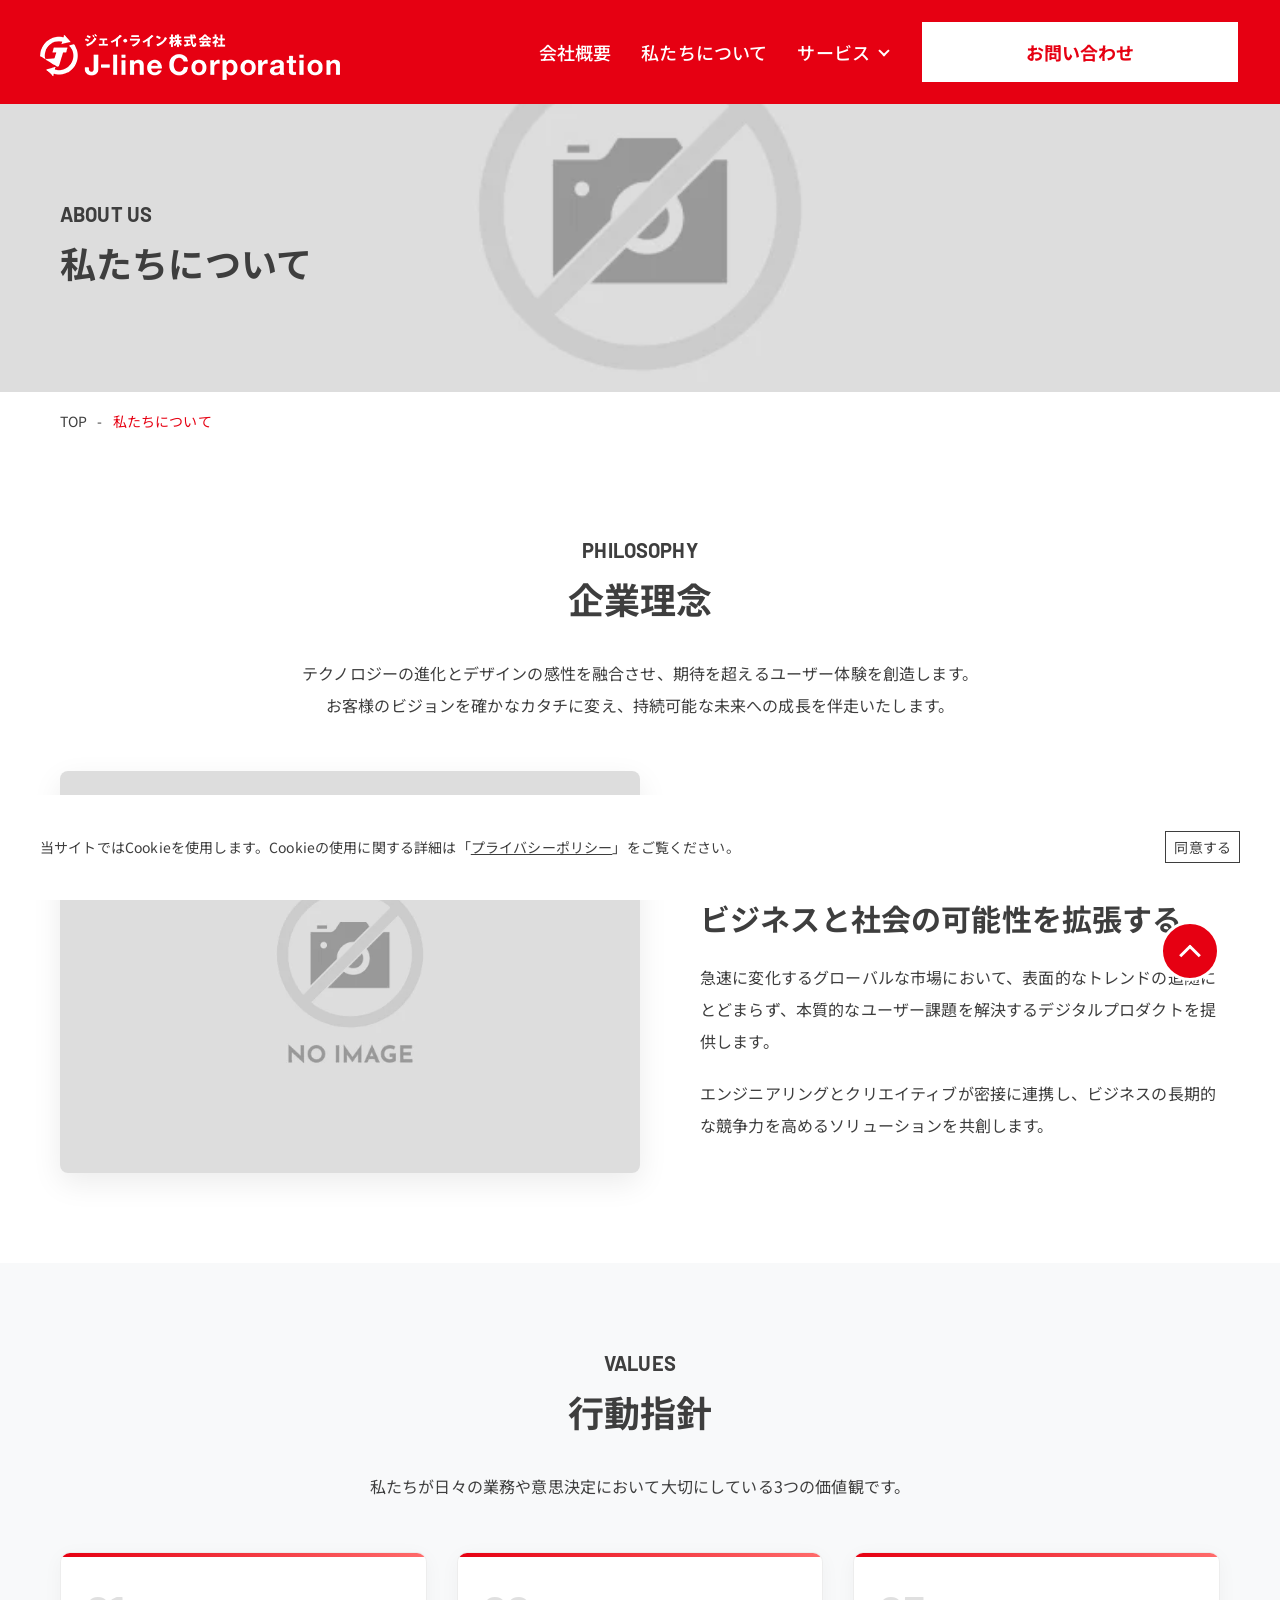
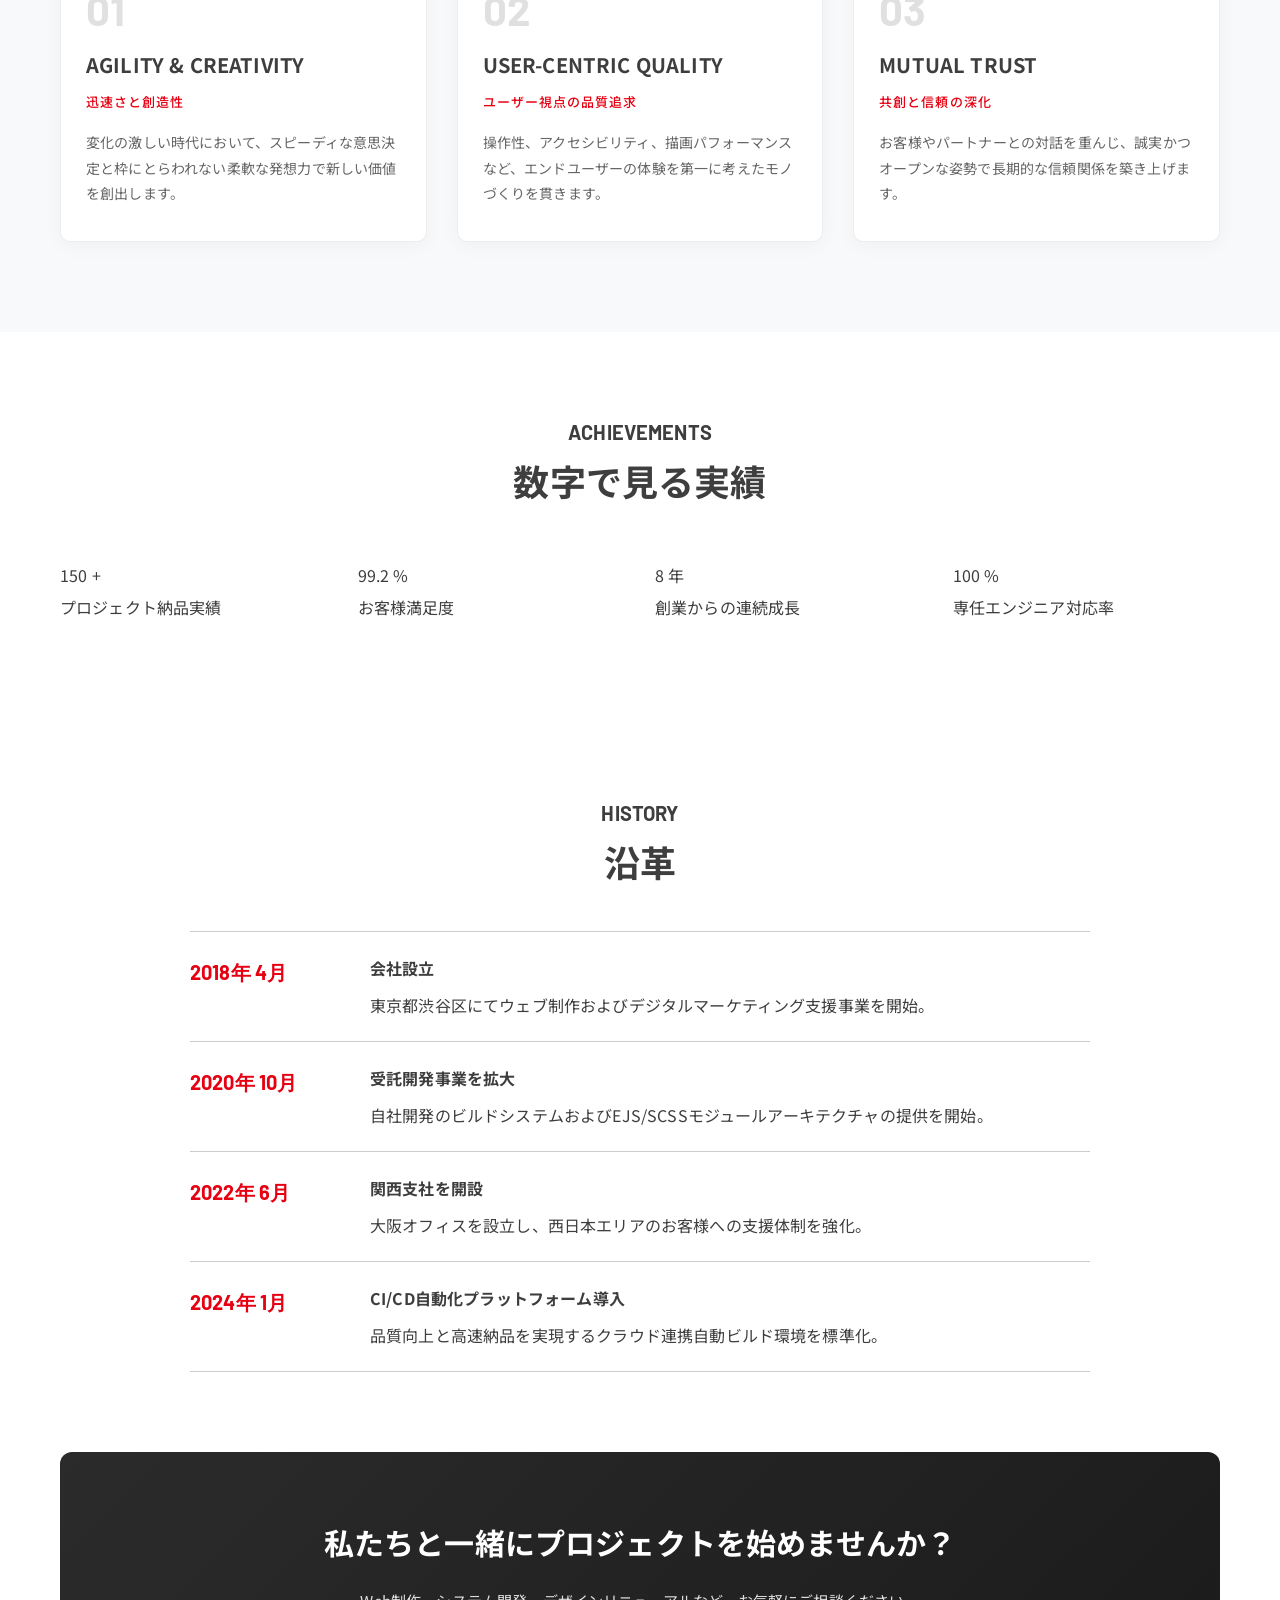
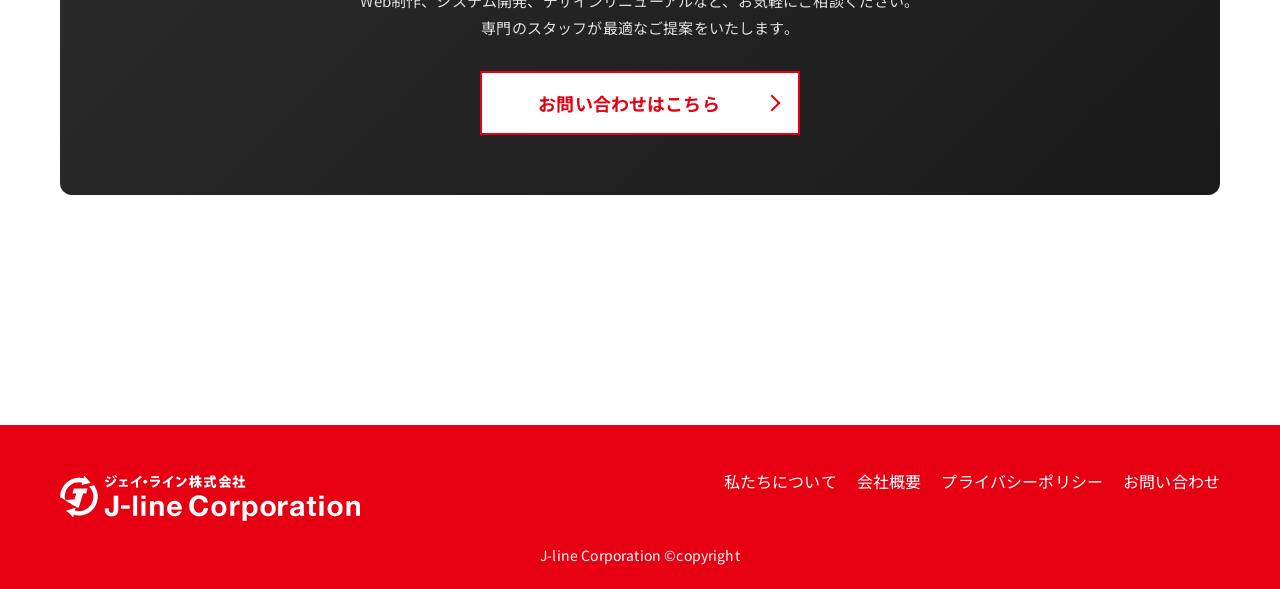
==== commit 46cac15f: "fix" ====
--- a/public/about/index.html
+++ b/public/about/index.html
@@ -122,8 +122,8 @@
                         <h2 class="c-title__jp">企業理念</h2>
                     </div>
                     <p class="p-about__lead c-txt16 js-inview fadeUp">
-                        私たちは技術とデザインの融合を通じて、お客様のビジネスに新しい価値を提供し、<br class="is-pc">
-                        持続可能な未来社会の発展に貢献し続けます。
+                        テクノロジーの進化とデザインの感性を融合させ、期待を超えるユーザー体験を創造します。<br class="is-pc">
+                        お客様のビジョンを確かなカタチに変え、持続可能な未来への成長を伴走いたします。
                     </p>
 
                     <div class="p-about__mission js-inview fadeUp">
@@ -132,12 +132,12 @@
                         </div>
                         <div class="p-about__mission-body">
                             <span class="p-about__mission-tag">OUR MISSION</span>
-                            <h3 class="p-about__mission-title">新しい可能性を拓き、<br>人々の心を動かす体験を。</h3>
+                            <h3 class="p-about__mission-title">デジタルの力で、<br>ビジネスと社会の可能性を拡張する。</h3>
                             <p class="c-txt16 u-mb--20">
-                                急速に変化するデジタル社会において、単なる課題解決にとどまらず、お客様の潜在的な可能性を引き出すソリューションを追求しています。
+                                急速に変化するグローバルな市場において、表面的なトレンドの追随にとどまらず、本質的なユーザー課題を解決するデジタルプロダクトを提供します。
                             </p>
                             <p class="c-txt16">
-                                確かな技術力と柔軟な発想力で、関わるすべての人々とともに未来のスタンダードを共創してまいります。
+                                エンジニアリングとクリエイティブが密接に連携し、ビジネスの長期的な競争力を高めるソリューションを共創します。
                             </p>
                         </div>
                     </div>
@@ -159,33 +159,33 @@
                         <div class="p-about__value-card js-inview fadeUp">
                             <div class="p-about__value-card-num">01</div>
                             <h3 class="p-about__value-card-title">
-                                INNOVATION
-                                <span>革新への挑戦</span>
+                                AGILITY &amp; CREATIVITY
+                                <span>迅速さと創造性</span>
                             </h3>
                             <p class="p-about__value-card-desc">
-                                既存の枠組みにとらわれず、常に好奇心と情熱を持って新しい技術やアプローチに挑戦し続けます。
+                                変化の激しい時代において、スピーディな意思決定と枠にとらわれない柔軟な発想力で新しい価値を創出します。
                             </p>
                         </div>
 
                         <div class="p-about__value-card js-inview fadeUp">
                             <div class="p-about__value-card-num">02</div>
                             <h3 class="p-about__value-card-title">
-                                INTEGRITY
-                                <span>誠実と信頼</span>
+                                USER-CENTRIC QUALITY
+                                <span>ユーザー視点の品質追求</span>
                             </h3>
                             <p class="p-about__value-card-desc">
-                                誠実さと透明性を重んじ、お客様・パートナー・チームメンバーとの長期的な信頼関係を築きます。
+                                操作性、アクセシビリティ、描画パフォーマンスなど、エンドユーザーの体験を第一に考えたモノづくりを貫きます。
                             </p>
                         </div>
 
                         <div class="p-about__value-card js-inview fadeUp">
                             <div class="p-about__value-card-num">03</div>
                             <h3 class="p-about__value-card-title">
-                                IMPACT
-                                <span>本質的な価値の創出</span>
+                                MUTUAL TRUST
+                                <span>共創と信頼の深化</span>
                             </h3>
                             <p class="p-about__value-card-desc">
-                                表面的な成果にとどまらず、社会や事業の本質的な成長につながる確かな成果をコミットします。
+                                お客様やパートナーとの対話を重んじ、誠実かつオープンな姿勢で長期的な信頼関係を築き上げます。
                             </p>
                         </div>
                     </div>
--- a/public/assets/css/common.css
+++ b/public/assets/css/common.css
@@ -1 +1,3083 @@
-@charset "UTF-8";.c-txt10,.c-txt11,.c-txt12{font-size:.625rem}.c-bread__item,.c-bread__link,.c-footer-copy,.c-txt13,.c-txt14,.c-txt15,.mfp_err{font-size:.75rem}.c-btn,.c-footer-link,.c-gnavi-sub-link,.c-ttl16,.c-ttl18,.c-txt16,.c-txt17,.c-txt18,.c-txt19,body{font-size:.875rem}.c-mv-title__en,.c-title__en,.c-ttl20,.c-txt20,.c-txt21{font-size:1rem}.c-ttl22,.c-ttl24,.c-ttl26,.c-txt22,.c-txt23,.c-txt24,.c-txt25,.c-txt26{font-size:1.125rem}.c-footer-logo,.c-header-logo,.c-ttl28,.c-ttl30,.c-txt27,.c-txt28,.c-txt29,.c-txt30{font-size:1.25rem}.c-ttl32,.c-ttl34,.c-txt32,.c-txt34{font-size:1.375rem}.c-mv-title__jp,.c-title__jp,.c-ttl36{font-size:1.5rem}.u-m--0{margin:0!important}.u-mt--0{margin-top:0!important}.u-mb--0{margin-bottom:0!important}.u-ml--0{margin-left:0!important}.u-mr--0,.u-mx--0{margin-right:0!important}.u-mx--0{margin-left:0!important}.u-my--0{margin-bottom:0!important;margin-top:0!important}.u-m--5{margin:.3125rem!important}.u-mt--5{margin-top:.3125rem!important}.u-mb--5{margin-bottom:.3125rem!important}.u-ml--5{margin-left:.3125rem!important}.u-mr--5,.u-mx--5{margin-right:.3125rem!important}.u-mx--5{margin-left:.3125rem!important}.u-my--5{margin-bottom:.3125rem!important;margin-top:.3125rem!important}.u-m--10{margin:.625rem!important}.u-mt--10{margin-top:.625rem!important}.u-mb--10{margin-bottom:.625rem!important}.u-ml--10{margin-left:.625rem!important}.u-mr--10,.u-mx--10{margin-right:.625rem!important}.u-mx--10{margin-left:.625rem!important}.u-my--10{margin-bottom:.625rem!important;margin-top:.625rem!important}.u-m--15{margin:.9375rem!important}.u-mt--15{margin-top:.9375rem!important}.u-mb--15{margin-bottom:.9375rem!important}.u-ml--15{margin-left:.9375rem!important}.u-mr--15,.u-mx--15{margin-right:.9375rem!important}.u-mx--15{margin-left:.9375rem!important}.u-my--15{margin-bottom:.9375rem!important;margin-top:.9375rem!important}.u-m--20{margin:1.25rem!important}.u-mt--20{margin-top:1.25rem!important}.u-mb--20{margin-bottom:1.25rem!important}.u-ml--20{margin-left:1.25rem!important}.u-mr--20,.u-mx--20{margin-right:1.25rem!important}.u-mx--20{margin-left:1.25rem!important}.u-my--20{margin-bottom:1.25rem!important;margin-top:1.25rem!important}.u-m--25{margin:1.5625rem!important}.u-mt--25{margin-top:1.5625rem!important}.u-mb--25{margin-bottom:1.5625rem!important}.u-ml--25{margin-left:1.5625rem!important}.u-mr--25,.u-mx--25{margin-right:1.5625rem!important}.u-mx--25{margin-left:1.5625rem!important}.u-my--25{margin-bottom:1.5625rem!important;margin-top:1.5625rem!important}.u-m--30{margin:1.875rem!important}.u-mt--30{margin-top:1.875rem!important}.u-mb--30{margin-bottom:1.875rem!important}.u-ml--30{margin-left:1.875rem!important}.u-mr--30,.u-mx--30{margin-right:1.875rem!important}.u-mx--30{margin-left:1.875rem!important}.u-my--30{margin-bottom:1.875rem!important;margin-top:1.875rem!important}.u-m--40{margin:2.5rem!important}.u-mt--40{margin-top:2.5rem!important}.u-mb--40{margin-bottom:2.5rem!important}.u-ml--40{margin-left:2.5rem!important}.u-mr--40,.u-mx--40{margin-right:2.5rem!important}.u-mx--40{margin-left:2.5rem!important}.u-my--40{margin-bottom:2.5rem!important;margin-top:2.5rem!important}.u-m--50{margin:3.125rem!important}.u-mt--50{margin-top:3.125rem!important}.u-mb--50{margin-bottom:3.125rem!important}.u-ml--50{margin-left:3.125rem!important}.u-mr--50,.u-mx--50{margin-right:3.125rem!important}.u-mx--50{margin-left:3.125rem!important}.u-my--50{margin-bottom:3.125rem!important;margin-top:3.125rem!important}.u-m--60{margin:3.75rem!important}.u-mt--60{margin-top:3.75rem!important}.u-mb--60{margin-bottom:3.75rem!important}.u-ml--60{margin-left:3.75rem!important}.u-mr--60,.u-mx--60{margin-right:3.75rem!important}.u-mx--60{margin-left:3.75rem!important}.u-my--60{margin-bottom:3.75rem!important;margin-top:3.75rem!important}.u-m--80{margin:5rem!important}.u-mt--80{margin-top:5rem!important}.u-mb--80{margin-bottom:5rem!important}.u-ml--80{margin-left:5rem!important}.u-mr--80,.u-mx--80{margin-right:5rem!important}.u-mx--80{margin-left:5rem!important}.u-my--80{margin-bottom:5rem!important;margin-top:5rem!important}.u-m--100{margin:6.25rem!important}.u-mt--100{margin-top:6.25rem!important}.u-mb--100{margin-bottom:6.25rem!important}.u-ml--100{margin-left:6.25rem!important}.u-mr--100,.u-mx--100{margin-right:6.25rem!important}.u-mx--100{margin-left:6.25rem!important}.u-my--100{margin-bottom:6.25rem!important;margin-top:6.25rem!important}.u-mx--auto{margin-left:auto!important;margin-right:auto!important}.u-p--0{padding:0!important}.u-pt--0{padding-top:0!important}.u-pb--0{padding-bottom:0!important}.u-pl--0{padding-left:0!important}.u-pr--0,.u-px--0{padding-right:0!important}.u-px--0{padding-left:0!important}.u-py--0{padding-bottom:0!important;padding-top:0!important}.u-p--5{padding:.3125rem!important}.u-pt--5{padding-top:.3125rem!important}.u-pb--5{padding-bottom:.3125rem!important}.u-pl--5{padding-left:.3125rem!important}.u-pr--5,.u-px--5{padding-right:.3125rem!important}.u-px--5{padding-left:.3125rem!important}.u-py--5{padding-bottom:.3125rem!important;padding-top:.3125rem!important}.u-p--10{padding:.625rem!important}.u-pt--10{padding-top:.625rem!important}.u-pb--10{padding-bottom:.625rem!important}.u-pl--10{padding-left:.625rem!important}.u-pr--10,.u-px--10{padding-right:.625rem!important}.u-px--10{padding-left:.625rem!important}.u-py--10{padding-bottom:.625rem!important;padding-top:.625rem!important}.u-p--15{padding:.9375rem!important}.u-pt--15{padding-top:.9375rem!important}.u-pb--15{padding-bottom:.9375rem!important}.u-pl--15{padding-left:.9375rem!important}.u-pr--15,.u-px--15{padding-right:.9375rem!important}.u-px--15{padding-left:.9375rem!important}.u-py--15{padding-bottom:.9375rem!important;padding-top:.9375rem!important}.u-p--20{padding:1.25rem!important}.u-pt--20{padding-top:1.25rem!important}.u-pb--20{padding-bottom:1.25rem!important}.u-pl--20{padding-left:1.25rem!important}.u-pr--20,.u-px--20{padding-right:1.25rem!important}.u-px--20{padding-left:1.25rem!important}.u-py--20{padding-bottom:1.25rem!important;padding-top:1.25rem!important}.u-p--25{padding:1.5625rem!important}.u-pt--25{padding-top:1.5625rem!important}.u-pb--25{padding-bottom:1.5625rem!important}.u-pl--25{padding-left:1.5625rem!important}.u-pr--25,.u-px--25{padding-right:1.5625rem!important}.u-px--25{padding-left:1.5625rem!important}.u-py--25{padding-bottom:1.5625rem!important;padding-top:1.5625rem!important}.u-p--30{padding:1.875rem!important}.u-pt--30{padding-top:1.875rem!important}.u-pb--30{padding-bottom:1.875rem!important}.u-pl--30{padding-left:1.875rem!important}.u-pr--30,.u-px--30{padding-right:1.875rem!important}.u-px--30{padding-left:1.875rem!important}.u-py--30{padding-bottom:1.875rem!important;padding-top:1.875rem!important}.u-p--40{padding:2.5rem!important}.u-pt--40{padding-top:2.5rem!important}.u-pb--40{padding-bottom:2.5rem!important}.u-pl--40{padding-left:2.5rem!important}.u-pr--40,.u-px--40{padding-right:2.5rem!important}.u-px--40{padding-left:2.5rem!important}.u-py--40{padding-bottom:2.5rem!important;padding-top:2.5rem!important}.u-p--50{padding:3.125rem!important}.u-pt--50{padding-top:3.125rem!important}.u-pb--50{padding-bottom:3.125rem!important}.u-pl--50{padding-left:3.125rem!important}.u-pr--50,.u-px--50{padding-right:3.125rem!important}.u-px--50{padding-left:3.125rem!important}.u-py--50{padding-bottom:3.125rem!important;padding-top:3.125rem!important}.u-p--60{padding:3.75rem!important}.u-pt--60{padding-top:3.75rem!important}.u-pb--60{padding-bottom:3.75rem!important}.u-pl--60{padding-left:3.75rem!important}.u-pr--60,.u-px--60{padding-right:3.75rem!important}.u-px--60{padding-left:3.75rem!important}.u-py--60{padding-bottom:3.75rem!important;padding-top:3.75rem!important}.u-p--80{padding:5rem!important}.u-pt--80{padding-top:5rem!important}.u-pb--80{padding-bottom:5rem!important}.u-pl--80{padding-left:5rem!important}.u-pr--80,.u-px--80{padding-right:5rem!important}.u-px--80{padding-left:5rem!important}.u-py--80{padding-bottom:5rem!important;padding-top:5rem!important}.u-p--100{padding:6.25rem!important}.u-pt--100{padding-top:6.25rem!important}.u-pb--100{padding-bottom:6.25rem!important}.u-pl--100{padding-left:6.25rem!important}.u-pr--100,.u-px--100{padding-right:6.25rem!important}.u-px--100{padding-left:6.25rem!important}.u-py--100{padding-bottom:6.25rem!important;padding-top:6.25rem!important}.u-align--left{text-align:left!important}.u-align--right{text-align:right!important}.u-align--center{text-align:center!important}.u-fw--100{font-weight:100!important}.u-fw--200{font-weight:200!important}.u-fw--300{font-weight:300!important}.u-fw--400{font-weight:400!important}.u-fw--500{font-weight:500!important}.u-fw--600{font-weight:600!important}.u-fw--700{font-weight:700!important}.u-fw--800{font-weight:800!important}.u-fw--900{font-weight:900!important}.u-family--base{font-family:Noto Sans JP,sans-serif!important}.u-family--barlow{font-family:Barlow,sans-serif!important}.u-family--roboto{font-family:Roboto,sans-serif!important}*,:after,:before{border-style:solid;border-width:0;box-sizing:border-box}html{line-height:1.15;-webkit-text-size-adjust:100%;-webkit-tap-highlight-color:transparent}body{margin:0}main{display:block}address,blockquote,dl,figure,form,iframe,p,pre,table{margin:0}h1,h2,h3,h4,h5,h6{font-size:inherit;font-weight:inherit;line-height:inherit;margin:0}ol,ul{list-style:none;margin:0;padding:0}dt{font-weight:700}dd{margin-left:0}hr{border-top-width:1px;box-sizing:content-box;clear:both;color:inherit;height:0;margin:0;overflow:visible}pre{font-family:monospace,monospace;font-size:inherit}address{font-style:inherit}a{background-color:transparent;color:inherit;text-decoration:none}abbr[title]{text-decoration:underline;-webkit-text-decoration:underline dotted;text-decoration:underline dotted}b,strong{font-weight:bolder}code,kbd,samp{font-family:monospace,monospace;font-size:inherit}small{font-size:80%}sub,sup{font-size:75%;line-height:0;position:relative;vertical-align:baseline}sub{bottom:-.25em}sup{top:-.5em}embed,iframe,img,object{vertical-align:bottom}button,input,optgroup,select,textarea{-webkit-appearance:none;-moz-appearance:none;appearance:none;background:transparent;border-radius:0;color:inherit;font:inherit;margin:0;padding:0;text-align:inherit;vertical-align:middle}[type=checkbox]{-webkit-appearance:checkbox;-moz-appearance:checkbox;appearance:checkbox}[type=radio]{-webkit-appearance:radio;-moz-appearance:radio;appearance:radio}button,input{overflow:visible}button,select{text-transform:none}[type=button],[type=reset],[type=submit],button{-webkit-appearance:none;-moz-appearance:none;appearance:none;cursor:pointer}[type=button][disabled],[type=reset][disabled],[type=submit][disabled],button[disabled]{cursor:default}[type=button]::-moz-focus-inner,[type=reset]::-moz-focus-inner,[type=submit]::-moz-focus-inner,button::-moz-focus-inner{border-style:none;padding:0}[type=button]:-moz-focusring,[type=reset]:-moz-focusring,[type=submit]:-moz-focusring,button:-moz-focusring{outline:1px dotted ButtonText}select::-ms-expand{display:none}fieldset,option{padding:0}fieldset{margin:0;min-width:0}legend{color:inherit;display:table;max-width:100%;padding:0;white-space:normal}progress{vertical-align:baseline}textarea{overflow:auto}[type=number]::-webkit-inner-spin-button,[type=number]::-webkit-outer-spin-button{height:auto}[type=search]{outline-offset:-2px}[type=search]::-webkit-search-decoration{-webkit-appearance:none}::-webkit-file-upload-button{-webkit-appearance:button;font:inherit}label[for]{cursor:pointer}details{display:block}summary{display:list-item}[contenteditable]{outline:none}table{border-collapse:collapse;border-spacing:0}caption{text-align:left}td,th{padding:0;vertical-align:top}th{font-weight:700;text-align:left}[hidden],template{display:none}:root{--base:#3e3e3e;--primary:#e60012;--black:#000;--white:#fff;--gray:#ccc;--red:#f45a3e}body{color:var(--base);font-family:Noto Sans JP,sans-serif;font-weight:400;letter-spacing:.01em;line-height:2}body.overflow_modal{height:100%;overflow-y:scroll;position:fixed;width:100%}.l-wrapper{display:block;overflow:clip;position:relative}img{width:100%}a{cursor:pointer;transition:.5s}a:hover{opacity:1}.is-pc{display:none!important}.is-sp{display:block!important}.c-title{display:flex;flex-direction:column;gap:5px}.c-title__en{font-family:Barlow,sans-serif;line-height:1;text-transform:uppercase}.c-title__en,.c-title__jp{display:block;font-weight:700}.c-title__jp{line-height:1.6}.c-ttl16{font-weight:700}.c-ttl16--line{position:relative}.c-ttl16--line:before{background-color:var(--base);bottom:0;content:"";height:.05em;left:0;position:absolute;width:100%}.c-ttl16--dot{display:flex;position:relative}.c-ttl16--dot:before{content:"・";display:block;flex-shrink:0}.c-ttl18{font-weight:700}.c-ttl18--line{position:relative}.c-ttl18--line:before{background-color:var(--base);bottom:0;content:"";height:.05em;left:0;position:absolute;width:100%}.c-ttl18--dot{display:flex;position:relative}.c-ttl18--dot:before{content:"・";display:block;flex-shrink:0}.c-ttl20{font-weight:700}.c-ttl20--line{position:relative}.c-ttl20--line:before{background-color:var(--base);bottom:0;content:"";height:.05em;left:0;position:absolute;width:100%}.c-ttl20--dot{display:flex;position:relative}.c-ttl20--dot:before{content:"・";display:block;flex-shrink:0}.c-ttl22{font-weight:700}.c-ttl22--line{position:relative}.c-ttl22--line:before{background-color:var(--base);bottom:0;content:"";height:.05em;left:0;position:absolute;width:100%}.c-ttl22--dot{display:flex;position:relative}.c-ttl22--dot:before{content:"・";display:block;flex-shrink:0}.c-ttl24{font-weight:700}.c-ttl24--line{position:relative}.c-ttl24--line:before{background-color:var(--base);bottom:0;content:"";height:.05em;left:0;position:absolute;width:100%}.c-ttl24--dot{display:flex;position:relative}.c-ttl24--dot:before{content:"・";display:block;flex-shrink:0}.c-ttl26{font-weight:700}.c-ttl26--line{position:relative}.c-ttl26--line:before{background-color:var(--base);bottom:0;content:"";height:.05em;left:0;position:absolute;width:100%}.c-ttl26--dot{display:flex;position:relative}.c-ttl26--dot:before{content:"・";display:block;flex-shrink:0}.c-ttl28{font-weight:700}.c-ttl28--line{position:relative}.c-ttl28--line:before{background-color:var(--base);bottom:0;content:"";height:.05em;left:0;position:absolute;width:100%}.c-ttl28--dot{display:flex;position:relative}.c-ttl28--dot:before{content:"・";display:block;flex-shrink:0}.c-ttl30{font-weight:700}.c-ttl30--line{position:relative}.c-ttl30--line:before{background-color:var(--base);bottom:0;content:"";height:.05em;left:0;position:absolute;width:100%}.c-ttl30--dot{display:flex;position:relative}.c-ttl30--dot:before{content:"・";display:block;flex-shrink:0}.c-ttl32{font-weight:700}.c-ttl32--line{position:relative}.c-ttl32--line:before{background-color:var(--base);bottom:0;content:"";height:.05em;left:0;position:absolute;width:100%}.c-ttl32--dot{display:flex;position:relative}.c-ttl32--dot:before{content:"・";display:block;flex-shrink:0}.c-ttl34{font-weight:700}.c-ttl34--line{position:relative}.c-ttl34--line:before{background-color:var(--base);bottom:0;content:"";height:.05em;left:0;position:absolute;width:100%}.c-ttl34--dot{display:flex;position:relative}.c-ttl34--dot:before{content:"・";display:block;flex-shrink:0}.c-ttl36{font-weight:700}.c-ttl36--line{position:relative}.c-ttl36--line:before{background-color:var(--base);bottom:0;content:"";height:.05em;left:0;position:absolute;width:100%}.c-ttl36--dot{display:flex;position:relative}.c-ttl36--dot:before{content:"・";display:block;flex-shrink:0}.c-btn{align-items:center;background-color:var(--primary);border:1px solid var(--primary);color:var(--white);display:flex;font-weight:700;gap:10px;justify-content:center;line-height:1.6;min-height:56px;padding:10px 20px;text-align:center;width:260px}.c-btn--arrow{display:flex;gap:5px;justify-content:space-between}.c-btn--arrow .c-btn__content{width:100%}.c-btn--arrow:after{border-right:2px solid var(--white);border-top:2px solid var(--white);content:"";display:block;flex-shrink:0;height:8px;transform:rotate(45deg);transition:.5s;width:8px}.c-btn--arrow-center{display:flex;gap:5px;justify-content:center}.c-btn--arrow-center:after{border-right:2px solid var(--white);border-top:2px solid var(--white);content:"";display:block;flex-shrink:0;height:8px;transform:rotate(45deg);transition:.5s;width:8px}.c-btn--arrow-between{display:flex;gap:5px;justify-content:space-between}.c-btn--arrow-between:after{border-right:2px solid var(--white);border-top:2px solid var(--white);content:"";display:block;flex-shrink:0;height:8px;transform:rotate(45deg);transition:.5s;width:8px}.c-btn--reverse{background-color:var(--white);color:var(--primary)}.c-btn--reverse:after{border-color:var(--primary)}.c-totop{background:var(--primary);border:2px solid var(--white);border-radius:40px;bottom:60px;display:block;font-size:0;font-weight:400;height:45px;letter-spacing:.1em;line-height:1;position:fixed;right:20px;transform:translateY(150px);transition:.5s;width:45px;z-index:9}.c-totop:before{left:11px;transform:translateY(-50%) rotate(-45deg)}.c-totop:after,.c-totop:before{background:var(--white);content:"";height:3px;pointer-events:none;position:absolute;top:50%;width:12px}.c-totop:after{right:11px;transform:translateY(-50%) rotate(45deg)}.c-list-dot__item{align-items:flex-start;display:flex;gap:5px}.c-list-dot__item:before{content:"・";display:block;flex-shrink:0}.c-list-number{counter-reset:number}.c-list-number__item{align-items:flex-start;display:flex;gap:5px}.c-list-number__item:before{content:counter(number) ".";counter-increment:number;display:block;flex-shrink:0}.c-list-star__item{align-items:flex-start;display:flex;gap:5px}.c-list-star__item:before{content:"※";display:block;flex-shrink:0}.c-mv{margin-top:60px;position:relative;width:100%;z-index:1}.c-mv__bg{height:100%;left:0;position:absolute;top:0;width:100%;z-index:-1}.c-mv__bg img{height:100%;-o-object-fit:cover;object-fit:cover;-o-object-position:center;object-position:center;width:100%}.c-mv__inner{padding:80px 0}.c-mv-title{display:flex;flex-direction:column;gap:5px}.c-mv-title__en{display:block;font-family:Barlow,sans-serif;font-weight:700;line-height:1;text-transform:uppercase}.c-mv-title__jp{display:block;font-weight:700;line-height:1.6}.c-bread{display:flex;flex-wrap:wrap;gap:5px;padding:10px 0}.c-bread__item{color:var(--primary);text-transform:uppercase}.c-bread__link{align-items:center;color:var(--base);display:flex;gap:5px;justify-content:space-between}.c-bread__link:after{content:"-"}.c-gnavi{background-color:var(--primary);display:none;height:100vh;height:100lvh;left:0;overflow-y:auto;position:fixed;top:0;width:100%;z-index:8;-webkit-overflow-scrolling:touch}.c-gnavi-link{display:block;font-size:1rem;font-weight:500;padding:8px 0;text-align:center;transition:opacity .3s ease}.c-gnavi-link:hover{opacity:.8}.c-gnavi-list__item{position:relative}.c-gnavi-list__item.is-btn{display:flex;justify-content:center;padding-top:20px}.c-gnavi-list__item.is-sub{position:relative}.c-gnavi-list__item.is-sub .c-gnavi-link{padding:10px 40px}.c-gnavi-list__item.is-sub:after{border-bottom:2px solid var(--white);border-right:2px solid var(--white);content:"";display:block;height:8px;pointer-events:none;position:absolute;right:25px;top:25px;transform:translateY(-50%) rotate(45deg);transition:transform .3s ease;width:8px}.c-gnavi-list__item.is-sub.is-open:after{transform:translateY(-30%) rotate(-135deg)}.c-gnavi__inner{padding:100px 0}.c-gnavi-sub{background-color:rgba(0,0,0,.12);border-radius:4px;display:none;margin:8px 20px 12px;position:relative}.c-gnavi-sub[hidden=until-found]{display:none}@supports (content-visibility:hidden){.c-gnavi-sub[hidden=until-found]{content-visibility:hidden;display:block}}.c-gnavi-sub-link{background-color:transparent;border-bottom:1px solid hsla(0,0%,100%,.12);color:var(--white);display:block;font-weight:500;padding:12px 20px;text-align:center;transition:background-color .25s ease,color .25s ease,padding-left .25s ease}.c-gnavi-sub-link:hover{background-color:hsla(0,0%,100%,.1)}.c-gnavi-sub__item:last-child .c-gnavi-sub-link{border-bottom:none}.c-header{background-color:var(--primary);color:var(--white);left:0;padding:10px 20px;position:fixed;top:0;width:100%;z-index:10}.c-header-logo{align-items:center;display:flex;flex-shrink:0;font-weight:700;position:relative;width:200px;z-index:9}.c-header-btns{display:none}.c-toggle{background-color:var(--green);border-radius:0 0 0 5px;cursor:pointer;display:block;height:60px;position:absolute;right:0;top:0;width:60px;z-index:11}.c-toggle:before{top:20px}.c-toggle:after,.c-toggle:before{background:var(--white);border-radius:100px;content:"";height:2px;left:20px;position:absolute;transition:.5s;width:20px}.c-toggle:after{bottom:20px}.c-toggle__line{background:var(--white);border-radius:100px;display:block;height:2px;left:20px;position:absolute;top:29px;transition:.5s;width:20px}.c-toggle.active:before{transform:translate(-2px,9px) rotate(45deg);width:24px}.c-toggle.active:after{transform:translate(-2px,-9px) rotate(-45deg);width:24px}.c-toggle.active .c-toggle__line{opacity:0}.c-footer{background-color:var(--primary);color:var(--white);padding:40px 0 20px}.c-footer__inner{display:flex;flex-wrap:wrap;gap:20px}.c-footer-logo{align-items:center;display:flex;flex-shrink:0;font-weight:700;width:200px}.c-footer-list{display:flex;flex-wrap:wrap;gap:15px}.c-footer-copy{margin-top:20px;text-align:center}.is-loading .c-loading{opacity:1;pointer-events:all}.c-loading{align-items:center;background:var(--base);display:flex;height:100%;justify-content:center;left:0;opacity:0;pointer-events:none;position:fixed;top:0;width:100%;z-index:100}.c-loading__content{position:relative;transform:translate(-15px,-15px)}.c-loading__item{animation-fill-mode:both;background-color:var(--white);border-radius:100%;height:12px;left:-7px;margin:2px 2px 2px 15px;position:absolute;top:4px;width:12px}.c-loading__item:first-child{animation:ball-zig .7s linear 0s infinite}.c-loading__item:last-child{animation:ball-zag .7s linear 0s infinite}@keyframes ball-zig{33%{transform:translate(-15px,-30px)}66%{transform:translate(15px,-30px)}to{transform:translate(0)}}@keyframes ball-zag{33%{transform:translate(15px,30px)}66%{transform:translate(-15px,30px)}to{transform:translate(0)}}.p-country-name{display:none!important}div#mfp_hidden{height:1px;margin:0;overflow:hidden;padding:0;width:1px}div#mfp_hidden input{margin:10px}div#mfp_loading{background-image:url(_images/mfp_loading.gif);display:none;height:40px;position:absolute;width:40px;z-index:20001}div#mfp_overlay{display:none;position:absolute;z-index:10001}div#mfp_overlay_inner{background-color:#fff;border-radius:5px;box-shadow:0 0 10px #000;margin:0 auto;max-width:90%;padding:15px;width:640px}div#mfp_overlay_background{z-index:10000}div#mfp_loading_screen,div#mfp_overlay_background{background-color:#000;display:none;position:absolute}div#mfp_loading_screen{opacity:.8;z-index:20000}.mfp_err{color:var(--red);display:block;width:100%}.wpcf7-form.resetting,.wpcf7-form.submitting{pointer-events:none}.c-cookiewrap{background:var(--white);bottom:0;box-sizing:border-box;display:none;left:0;padding:20px;position:fixed;width:100%;z-index:999}.c-cookiewrap__inner{box-sizing:border-box;position:relative;width:100%}.c-cookiewrap__close{bottom:0;font-size:.875rem;line-height:1em;position:absolute;right:0;text-align:right}.c-cookiewrap__close a{border:1px solid var(--base);display:block;padding:8px}.c-cookiewrap__txt{font-size:.875rem;line-height:1.8;padding-bottom:45px}.c-cookiewrap__link{text-decoration:underline}.p-404__inner{padding:50px 0 100px}.p-404__btn{padding:40px 0 0}.p-thanks__inner{padding:50px 0 100px}.p-thanks__inner .c-ttl30{margin-bottom:25px}.p-thanks__btn{padding:40px 0 0}.c-accordion{background:#fff;border:1px solid #e2e8f0;border-radius:8px;margin-bottom:16px;overflow:hidden;transition:border-color .25s ease,box-shadow .25s ease;width:100%}.c-accordion:last-child{margin-bottom:0}.c-accordion:hover{border-color:#cbd5e1}.c-accordion.is-open,.c-accordion[open]{border-color:#cbd5e1;box-shadow:0 4px 12px rgba(0,0,0,.04)}.c-accordion.is-open .c-accordion__icon,.c-accordion[open] .c-accordion__icon{transform:rotate(180deg)}.c-accordion.is-open .c-accordion__icon--plus,.c-accordion[open] .c-accordion__icon--plus{transform:none}.c-accordion.is-open .c-accordion__icon--plus:after,.c-accordion[open] .c-accordion__icon--plus:after{opacity:0;transform:translate(-50%,-50%) rotate(90deg)}.c-accordion__head{align-items:center;background:#f8fafc;border:none;color:#1e293b;cursor:pointer;display:flex;font-size:15px;font-weight:700;justify-content:space-between;line-height:1.5;list-style:none;outline:none;padding:14px 16px;text-align:left;transition:background-color .2s ease,color .2s ease;-webkit-user-select:none;-moz-user-select:none;user-select:none;width:100%}.c-accordion__head::-webkit-details-marker{display:none}.c-accordion__head::marker{content:"";display:none}.c-accordion__head:hover{background-color:#f1f5f9;color:var(--primary,#e60012)}.c-accordion__title{flex:1;padding-right:16px}.c-accordion__icon{flex-shrink:0;height:20px;position:relative;transition:transform .3s cubic-bezier(.4,0,.2,1);width:20px}.c-accordion__icon:before{border-bottom:2px solid #64748b;border-right:2px solid #64748b;content:"";height:8px;left:50%;position:absolute;top:50%;transform:translate(-50%,-70%) rotate(45deg);transition:border-color .2s ease;width:8px}.c-accordion__icon--plus:before{border:none;height:2px;width:14px}.c-accordion__icon--plus:after,.c-accordion__icon--plus:before{background-color:#64748b;content:"";left:50%;position:absolute;top:50%;transform:translate(-50%,-50%)}.c-accordion__icon--plus:after{height:14px;transition:transform .25s ease,opacity .25s ease;width:2px}.c-accordion__body{background:#fff;border-top:1px solid #f1f5f9}.c-accordion__body[hidden=until-found]{display:none}@supports (content-visibility:hidden){.c-accordion__body[hidden=until-found]{content-visibility:hidden;display:block}}.c-accordion__content{color:#475569;font-size:14px;line-height:1.8;padding:16px}.c-accordion__content>:last-child{margin-bottom:0}:where(.js-inview){opacity:0}:where(.js-inview):focus-within{animation:none!important;opacity:1!important;transform:none!important;transition:none!important}.js-fadeani:focus-within{opacity:1!important;transform:none!important;transition:none!important}.bounceIn,.fadeIn,.fadeRight,.fadeUp{animation-duration:1.5s;animation-timing-function:ease}.fadeUp{animation-fill-mode:forwards;animation-name:ani_fadeup}.fadeRight{animation-fill-mode:forwards;animation-name:ani_toright}.fadeLeft{animation-fill-mode:forwards;animation-name:ani_toleft}.fadeIn{animation-fill-mode:forwards;animation-name:ani_fadein}.bounceIn{animation-fill-mode:forwards;animation-name:bounce_in}@keyframes ani_fadeup{0%{opacity:0;transform:translateY(30px)}to{opacity:1;transform:translateY(0)}}@keyframes ani_toright{0%{opacity:0;transform:translateX(-40px)}to{opacity:1;transform:translateX(0)}}@keyframes ani_toleft{0%{opacity:0;transform:translateX(40px)}to{opacity:1;transform:translateY(0)}}@keyframes ani_fadein{0%{opacity:0}to{opacity:1}}@keyframes bounce_in{0%{opacity:0;transform:scale3d(.3,.3,.3)}20%{transform:scale3d(1.2,1.2,1.2)}40%{transform:scale3d(.9,.9,.9)}60%{opacity:1;transform:scale3d(1.03,1.03,1.03)}80%{transform:scale3d(.97,.97,.97)}to{opacity:1;transform:none}}.l-container{padding:0 20px;width:100%}.l-grid{display:grid;grid-gap:20px}.l-flex{align-items:flex-start;display:flex;flex-wrap:wrap;gap:20px}.l-flex__left{flex-shrink:0;width:100%}.l-flex__right{display:flex;flex-direction:column;gap:10px;width:100%}.l-flex--middle{align-items:center}.l-flex--reverse{flex-direction:row-reverse}.l-tbl__item{border-top:1px solid var(--gray);padding:20px 0}.l-tbl__item:last-child{border-bottom:1px solid var(--gray)}.l-tbl .l-tbl__item--middle{align-items:center}.l-tbl__left{flex-shrink:0;margin-bottom:10px;width:100%}.l-tbl__right{width:100%}@media screen and (min-width:768px){.c-txt11{font-size:clamp(.625rem,.2119vw + .5233rem,.6875rem)}.c-txt12{font-size:clamp(.625rem,.4237vw + .4216rem,.75rem)}.c-txt13{font-size:clamp(.75rem,.2119vw + .6483rem,.8125rem)}.c-bread__item,.c-bread__link,.c-footer-copy,.c-txt14,.mfp_err{font-size:clamp(.75rem,.4237vw + .5466rem,.875rem)}.c-txt15{font-size:clamp(.75rem,.6356vw + .4449rem,.9375rem)}.c-footer-link,.c-gnavi-sub-link,.c-ttl16,.c-txt16,body{font-size:clamp(.875rem,.4237vw + .6716rem,1rem)}.c-txt17{font-size:clamp(.875rem,.6356vw + .5699rem,1.0625rem)}.c-btn,.c-ttl18,.c-txt18{font-size:clamp(.875rem,.8475vw + .4682rem,1.125rem)}.c-txt19{font-size:clamp(.875rem,1.0593vw + .3665rem,1.1875rem)}.c-mv-title__en,.c-title__en,.c-ttl20,.c-txt20{font-size:clamp(1rem,.8475vw + .5932rem,1.25rem)}.c-txt21{font-size:clamp(1rem,1.0593vw + .4915rem,1.3125rem)}.c-ttl22,.c-txt22{font-size:clamp(1.125rem,.8475vw + .7182rem,1.375rem)}.c-txt23{font-size:clamp(1.125rem,1.0593vw + .6165rem,1.4375rem)}.c-ttl24,.c-txt24{font-size:clamp(1.125rem,1.2712vw + .5148rem,1.5rem)}.c-txt25{font-size:clamp(1.125rem,1.4831vw + .4131rem,1.5625rem)}.c-ttl26,.c-txt26{font-size:clamp(1.125rem,1.6949vw + .3114rem,1.625rem)}.c-txt27{font-size:clamp(1.25rem,1.4831vw + .5381rem,1.6875rem)}.c-footer-logo,.c-header-logo,.c-ttl28,.c-txt28{font-size:clamp(1.25rem,1.6949vw + .4364rem,1.75rem)}.c-txt29{font-size:clamp(1.25rem,1.9068vw + .3347rem,1.8125rem)}.c-ttl30,.c-txt30{font-size:clamp(1.25rem,2.1186vw + .2331rem,1.875rem)}.c-ttl32,.c-txt32{font-size:clamp(1.375rem,2.1186vw + .3581rem,2rem)}.c-ttl34,.c-txt34{font-size:clamp(1.375rem,2.5424vw + .1547rem,2.125rem)}.c-mv-title__jp,.c-title__jp,.c-ttl36{font-size:clamp(1.5rem,2.5424vw + .2797rem,2.25rem)}a:hover{opacity:.8;text-decoration:none}.is-pc{display:block!important}.is-sp{display:none!important}.c-title{gap:10px}.c-btn{gap:15px;min-height:64px;width:320px}.c-btn,.c-btn:hover{border:2px solid var(--primary)}.c-btn:hover{background-color:var(--white);color:var(--primary);opacity:1}.c-btn:hover:after{border-color:var(--primary)}.c-btn--arrow{gap:10px}.c-btn--arrow:after{height:12px;width:12px}.c-btn--arrow-center{gap:10px}.c-btn--arrow-center:after{height:12px;width:12px}.c-btn--arrow-between{gap:10px}.c-btn--arrow-between:after{height:12px;width:12px}.c-btn--reverse:hover{background-color:var(--primary);color:var(--white);opacity:1}.c-btn--reverse:hover:after{border-color:var(--white)}.c-totop{border:3px solid var(--white);border-radius:60px;bottom:69px;height:60px;right:60px;width:60px}.c-totop:before{left:15px;width:15px}.c-totop:after{right:15px;width:15px}.c-totop:hover{transform:translateY(-20px)!important}.c-mv{margin-top:104px}.c-mv__inner{padding:100px 0}.c-mv-title{gap:10px}.c-bread{gap:10px;padding:15px 0}.c-bread__link{gap:10px}.c-gnavi{display:block;height:auto;overflow-y:visible;position:relative;width:auto}.c-gnavi-link{font-size:clamp(.7875rem,1.1441vw + .2384rem,1.125rem);padding:5px 0;text-align:left}.c-gnavi-list{align-items:center;display:flex;gap:0 clamp(1.25rem,2.1186vw + .2331rem,1.875rem);justify-content:flex-end}.c-gnavi-list__item.is-btn{display:none}.c-gnavi-list__item.is-sub{padding-right:20px}.c-gnavi-list__item.is-sub .c-gnavi-link{padding:5px 0}.c-gnavi-list__item.is-sub:after{right:2px;top:50%;transform:translateY(-65%) rotate(45deg)}.c-gnavi-list__item.is-sub.is-open:after{transform:translateY(-35%) rotate(-135deg)}.c-gnavi-list__item.is-sub.is-open .c-gnavi-sub{content-visibility:visible;opacity:1;pointer-events:auto;transform:translateX(-50%) translateY(0)}.c-gnavi-list__item.is-sub:focus-within:after,.c-gnavi-list__item.is-sub:hover:after{transform:translateY(-35%) rotate(-135deg)}.c-gnavi-list__item.is-sub:focus-within .c-gnavi-sub,.c-gnavi-list__item.is-sub:hover .c-gnavi-sub{content-visibility:visible;opacity:1;pointer-events:auto;transform:translateX(-50%) translateY(0)}.c-gnavi__inner{padding:0}.c-gnavi-sub{background-color:var(--white);border-radius:6px;box-shadow:0 10px 25px rgba(0,0,0,.15);display:block;left:50%;margin:0;opacity:0;pointer-events:none;position:absolute;top:calc(100% + 20px);transform:translateX(-50%) translateY(10px);transition:opacity .3s ease,transform .3s ease,content-visibility allow-discrete .3s ease;width:200px;z-index:20}.c-gnavi-sub[hidden=until-found]{content-visibility:hidden;display:block}.c-gnavi-sub:focus-within{content-visibility:visible;opacity:1;pointer-events:auto;transform:translateX(-50%) translateY(0)}.c-gnavi-sub:before{height:20px;left:0;width:100%}.c-gnavi-sub:after,.c-gnavi-sub:before{bottom:100%;content:"";position:absolute}.c-gnavi-sub:after{border-color:transparent transparent var(--white) transparent;border-style:solid;border-width:0 6px 6px;height:0;left:50%;transform:translateX(-50%) translateY(1px);width:0}.c-gnavi-sub-link{background-color:var(--white);border-bottom:1px solid #f0f0f0;color:var(--base);padding:12px 20px;text-align:left}.c-gnavi-sub-link:hover{background-color:var(--primary);color:var(--white);padding-left:24px}.c-gnavi-sub__item:first-child .c-gnavi-sub-link{border-radius:6px 6px 0 0}.c-gnavi-sub__item:last-child .c-gnavi-sub-link{border-radius:0 0 6px 6px}.c-header{padding:20px 40px}.c-header-logo{width:clamp(13.75rem,16.9492vw + 5.6144rem,18.75rem)}.c-header__inner{align-items:center;display:flex;justify-content:space-between}.c-header__content{align-items:center;display:flex;gap:clamp(1.25rem,2.1186vw + .2331rem,1.875rem);justify-content:flex-end}.c-header-btns{display:block}.c-header-btns__content{width:clamp(11.25rem,29.661vw + -2.9873rem,20rem)}.c-toggle{display:none}.c-footer{padding:40px 0 20px}.c-footer__inner{flex-wrap:nowrap;justify-content:space-between}.c-footer-logo{width:300px}.c-footer-list{gap:20px}.c-footer-copy{margin-top:20px}.c-cookiewrap{padding:40px}.c-cookiewrap__close{bottom:auto;top:50%;transform:translateY(-50%)}.c-cookiewrap__txt{padding-bottom:0;padding-right:110px}.p-404__inner{margin-bottom:-22px;padding:clamp(6.25rem,7.8125vw + 2.5rem,8.75rem) 0 clamp(8.125rem,8.3984vw + 4.0938rem,10.8125rem)}.p-404__btn{padding:50px 0}.p-thanks__inner{margin-bottom:-22px;padding:clamp(6.25rem,7.8125vw + 2.5rem,8.75rem) 0 clamp(8.125rem,8.3984vw + 4.0938rem,10.8125rem);text-align:center}.p-thanks__inner .c-ttl30{margin-bottom:40px}.p-thanks__btn{padding:50px 0}.c-accordion__head{font-size:16px;padding:18px 24px}.c-accordion__content{font-size:15px;padding:20px 24px}.l-container{box-sizing:border-box;margin:0 auto;max-width:1240px;padding:0 40px;width:100%}.l-grid{grid-gap:clamp(1.25rem,4.2373vw + -.7839rem,2.5rem);grid-template-columns:1fr 1fr}.l-grid--cl3{grid-template-columns:repeat(3,1fr)}.l-grid--cl4{grid-template-columns:repeat(4,1fr)}.l-flex{flex-wrap:nowrap;gap:clamp(1.25rem,4.2373vw + -.7839rem,2.5rem)}.l-flex__left{width:400px}.l-flex__right{gap:20px}.l-flex--equal .l-flex__left{width:50%}.l-tbl__item{align-items:flex-start;display:flex;padding:20px 0}.l-tbl__left{margin-bottom:0;width:clamp(12.5rem,21.1864vw + 2.3305rem,18.75rem)}}+@charset "UTF-8";
+/*!
+global > color
+------------------------------
+*/
+/*!
+global > content-width
+------------------------------
+*/
+/*!
+global > font
+------------------------------
+*/
+/*!
+global > mixin
+------------------------------
+*/
+/* ================================
+UTILITIES
+================================ */
+.c-txt10 {
+  font-size: 0.625rem;
+}
+
+.c-txt11 {
+  font-size: 0.625rem;
+}
+
+.c-txt12 {
+  font-size: 0.625rem;
+}
+
+.c-txt13 {
+  font-size: 0.75rem;
+}
+
+.mfp_err, .c-footer-copy, .c-bread__item, .c-bread__link, .c-txt14 {
+  font-size: 0.75rem;
+}
+
+.c-txt15 {
+  font-size: 0.75rem;
+}
+
+.c-footer-link, .c-gnavi-sub-link, .c-ttl16, .c-txt16, body {
+  font-size: 0.875rem;
+}
+
+.c-txt17 {
+  font-size: 0.875rem;
+}
+
+.c-btn, .c-ttl18, .c-txt18 {
+  font-size: 0.875rem;
+}
+
+.c-txt19 {
+  font-size: 0.875rem;
+}
+
+.c-mv-title__en, .c-title__en, .c-ttl20, .c-txt20 {
+  font-size: 1rem;
+}
+
+.c-txt21 {
+  font-size: 1rem;
+}
+
+.c-ttl22, .c-txt22 {
+  font-size: 1.125rem;
+}
+
+.c-txt23 {
+  font-size: 1.125rem;
+}
+
+.c-ttl24, .c-txt24 {
+  font-size: 1.125rem;
+}
+
+.c-txt25 {
+  font-size: 1.125rem;
+}
+
+.c-ttl26, .c-txt26 {
+  font-size: 1.125rem;
+}
+
+.c-txt27 {
+  font-size: 1.25rem;
+}
+
+.c-footer-logo, .c-header-logo, .c-ttl28, .c-txt28 {
+  font-size: 1.25rem;
+}
+
+.c-txt29 {
+  font-size: 1.25rem;
+}
+
+.c-ttl30, .c-txt30 {
+  font-size: 1.25rem;
+}
+
+.c-ttl32, .c-txt32 {
+  font-size: 1.375rem;
+}
+
+.c-ttl34, .c-txt34 {
+  font-size: 1.375rem;
+}
+
+.c-mv-title__jp, .c-title__jp, .c-ttl36 {
+  font-size: 1.5rem;
+}
+
+.u-m--0 {
+  margin: 0rem !important;
+}
+
+.u-mt--0 {
+  margin-top: 0rem !important;
+}
+
+.u-mb--0 {
+  margin-bottom: 0rem !important;
+}
+
+.u-ml--0 {
+  margin-left: 0rem !important;
+}
+
+.u-mr--0 {
+  margin-right: 0rem !important;
+}
+
+.u-mx--0 {
+  margin-left: 0rem !important;
+  margin-right: 0rem !important;
+}
+
+.u-my--0 {
+  margin-top: 0rem !important;
+  margin-bottom: 0rem !important;
+}
+
+.u-m--5 {
+  margin: 0.3125rem !important;
+}
+
+.u-mt--5 {
+  margin-top: 0.3125rem !important;
+}
+
+.u-mb--5 {
+  margin-bottom: 0.3125rem !important;
+}
+
+.u-ml--5 {
+  margin-left: 0.3125rem !important;
+}
+
+.u-mr--5 {
+  margin-right: 0.3125rem !important;
+}
+
+.u-mx--5 {
+  margin-left: 0.3125rem !important;
+  margin-right: 0.3125rem !important;
+}
+
+.u-my--5 {
+  margin-top: 0.3125rem !important;
+  margin-bottom: 0.3125rem !important;
+}
+
+.u-m--10 {
+  margin: 0.625rem !important;
+}
+
+.u-mt--10 {
+  margin-top: 0.625rem !important;
+}
+
+.u-mb--10 {
+  margin-bottom: 0.625rem !important;
+}
+
+.u-ml--10 {
+  margin-left: 0.625rem !important;
+}
+
+.u-mr--10 {
+  margin-right: 0.625rem !important;
+}
+
+.u-mx--10 {
+  margin-left: 0.625rem !important;
+  margin-right: 0.625rem !important;
+}
+
+.u-my--10 {
+  margin-top: 0.625rem !important;
+  margin-bottom: 0.625rem !important;
+}
+
+.u-m--15 {
+  margin: 0.9375rem !important;
+}
+
+.u-mt--15 {
+  margin-top: 0.9375rem !important;
+}
+
+.u-mb--15 {
+  margin-bottom: 0.9375rem !important;
+}
+
+.u-ml--15 {
+  margin-left: 0.9375rem !important;
+}
+
+.u-mr--15 {
+  margin-right: 0.9375rem !important;
+}
+
+.u-mx--15 {
+  margin-left: 0.9375rem !important;
+  margin-right: 0.9375rem !important;
+}
+
+.u-my--15 {
+  margin-top: 0.9375rem !important;
+  margin-bottom: 0.9375rem !important;
+}
+
+.u-m--20 {
+  margin: 1.25rem !important;
+}
+
+.u-mt--20 {
+  margin-top: 1.25rem !important;
+}
+
+.u-mb--20 {
+  margin-bottom: 1.25rem !important;
+}
+
+.u-ml--20 {
+  margin-left: 1.25rem !important;
+}
+
+.u-mr--20 {
+  margin-right: 1.25rem !important;
+}
+
+.u-mx--20 {
+  margin-left: 1.25rem !important;
+  margin-right: 1.25rem !important;
+}
+
+.u-my--20 {
+  margin-top: 1.25rem !important;
+  margin-bottom: 1.25rem !important;
+}
+
+.u-m--25 {
+  margin: 1.5625rem !important;
+}
+
+.u-mt--25 {
+  margin-top: 1.5625rem !important;
+}
+
+.u-mb--25 {
+  margin-bottom: 1.5625rem !important;
+}
+
+.u-ml--25 {
+  margin-left: 1.5625rem !important;
+}
+
+.u-mr--25 {
+  margin-right: 1.5625rem !important;
+}
+
+.u-mx--25 {
+  margin-left: 1.5625rem !important;
+  margin-right: 1.5625rem !important;
+}
+
+.u-my--25 {
+  margin-top: 1.5625rem !important;
+  margin-bottom: 1.5625rem !important;
+}
+
+.u-m--30 {
+  margin: 1.875rem !important;
+}
+
+.u-mt--30 {
+  margin-top: 1.875rem !important;
+}
+
+.u-mb--30 {
+  margin-bottom: 1.875rem !important;
+}
+
+.u-ml--30 {
+  margin-left: 1.875rem !important;
+}
+
+.u-mr--30 {
+  margin-right: 1.875rem !important;
+}
+
+.u-mx--30 {
+  margin-left: 1.875rem !important;
+  margin-right: 1.875rem !important;
+}
+
+.u-my--30 {
+  margin-top: 1.875rem !important;
+  margin-bottom: 1.875rem !important;
+}
+
+.u-m--40 {
+  margin: 2.5rem !important;
+}
+
+.u-mt--40 {
+  margin-top: 2.5rem !important;
+}
+
+.u-mb--40 {
+  margin-bottom: 2.5rem !important;
+}
+
+.u-ml--40 {
+  margin-left: 2.5rem !important;
+}
+
+.u-mr--40 {
+  margin-right: 2.5rem !important;
+}
+
+.u-mx--40 {
+  margin-left: 2.5rem !important;
+  margin-right: 2.5rem !important;
+}
+
+.u-my--40 {
+  margin-top: 2.5rem !important;
+  margin-bottom: 2.5rem !important;
+}
+
+.u-m--50 {
+  margin: 3.125rem !important;
+}
+
+.u-mt--50 {
+  margin-top: 3.125rem !important;
+}
+
+.u-mb--50 {
+  margin-bottom: 3.125rem !important;
+}
+
+.u-ml--50 {
+  margin-left: 3.125rem !important;
+}
+
+.u-mr--50 {
+  margin-right: 3.125rem !important;
+}
+
+.u-mx--50 {
+  margin-left: 3.125rem !important;
+  margin-right: 3.125rem !important;
+}
+
+.u-my--50 {
+  margin-top: 3.125rem !important;
+  margin-bottom: 3.125rem !important;
+}
+
+.u-m--60 {
+  margin: 3.75rem !important;
+}
+
+.u-mt--60 {
+  margin-top: 3.75rem !important;
+}
+
+.u-mb--60 {
+  margin-bottom: 3.75rem !important;
+}
+
+.u-ml--60 {
+  margin-left: 3.75rem !important;
+}
+
+.u-mr--60 {
+  margin-right: 3.75rem !important;
+}
+
+.u-mx--60 {
+  margin-left: 3.75rem !important;
+  margin-right: 3.75rem !important;
+}
+
+.u-my--60 {
+  margin-top: 3.75rem !important;
+  margin-bottom: 3.75rem !important;
+}
+
+.u-m--80 {
+  margin: 5rem !important;
+}
+
+.u-mt--80 {
+  margin-top: 5rem !important;
+}
+
+.u-mb--80 {
+  margin-bottom: 5rem !important;
+}
+
+.u-ml--80 {
+  margin-left: 5rem !important;
+}
+
+.u-mr--80 {
+  margin-right: 5rem !important;
+}
+
+.u-mx--80 {
+  margin-left: 5rem !important;
+  margin-right: 5rem !important;
+}
+
+.u-my--80 {
+  margin-top: 5rem !important;
+  margin-bottom: 5rem !important;
+}
+
+.u-m--100 {
+  margin: 6.25rem !important;
+}
+
+.u-mt--100 {
+  margin-top: 6.25rem !important;
+}
+
+.u-mb--100 {
+  margin-bottom: 6.25rem !important;
+}
+
+.u-ml--100 {
+  margin-left: 6.25rem !important;
+}
+
+.u-mr--100 {
+  margin-right: 6.25rem !important;
+}
+
+.u-mx--100 {
+  margin-left: 6.25rem !important;
+  margin-right: 6.25rem !important;
+}
+
+.u-my--100 {
+  margin-top: 6.25rem !important;
+  margin-bottom: 6.25rem !important;
+}
+
+.u-mx--auto {
+  margin-left: auto !important;
+  margin-right: auto !important;
+}
+
+.u-p--0 {
+  padding: 0rem !important;
+}
+
+.u-pt--0 {
+  padding-top: 0rem !important;
+}
+
+.u-pb--0 {
+  padding-bottom: 0rem !important;
+}
+
+.u-pl--0 {
+  padding-left: 0rem !important;
+}
+
+.u-pr--0 {
+  padding-right: 0rem !important;
+}
+
+.u-px--0 {
+  padding-left: 0rem !important;
+  padding-right: 0rem !important;
+}
+
+.u-py--0 {
+  padding-top: 0rem !important;
+  padding-bottom: 0rem !important;
+}
+
+.u-p--5 {
+  padding: 0.3125rem !important;
+}
+
+.u-pt--5 {
+  padding-top: 0.3125rem !important;
+}
+
+.u-pb--5 {
+  padding-bottom: 0.3125rem !important;
+}
+
+.u-pl--5 {
+  padding-left: 0.3125rem !important;
+}
+
+.u-pr--5 {
+  padding-right: 0.3125rem !important;
+}
+
+.u-px--5 {
+  padding-left: 0.3125rem !important;
+  padding-right: 0.3125rem !important;
+}
+
+.u-py--5 {
+  padding-top: 0.3125rem !important;
+  padding-bottom: 0.3125rem !important;
+}
+
+.u-p--10 {
+  padding: 0.625rem !important;
+}
+
+.u-pt--10 {
+  padding-top: 0.625rem !important;
+}
+
+.u-pb--10 {
+  padding-bottom: 0.625rem !important;
+}
+
+.u-pl--10 {
+  padding-left: 0.625rem !important;
+}
+
+.u-pr--10 {
+  padding-right: 0.625rem !important;
+}
+
+.u-px--10 {
+  padding-left: 0.625rem !important;
+  padding-right: 0.625rem !important;
+}
+
+.u-py--10 {
+  padding-top: 0.625rem !important;
+  padding-bottom: 0.625rem !important;
+}
+
+.u-p--15 {
+  padding: 0.9375rem !important;
+}
+
+.u-pt--15 {
+  padding-top: 0.9375rem !important;
+}
+
+.u-pb--15 {
+  padding-bottom: 0.9375rem !important;
+}
+
+.u-pl--15 {
+  padding-left: 0.9375rem !important;
+}
+
+.u-pr--15 {
+  padding-right: 0.9375rem !important;
+}
+
+.u-px--15 {
+  padding-left: 0.9375rem !important;
+  padding-right: 0.9375rem !important;
+}
+
+.u-py--15 {
+  padding-top: 0.9375rem !important;
+  padding-bottom: 0.9375rem !important;
+}
+
+.u-p--20 {
+  padding: 1.25rem !important;
+}
+
+.u-pt--20 {
+  padding-top: 1.25rem !important;
+}
+
+.u-pb--20 {
+  padding-bottom: 1.25rem !important;
+}
+
+.u-pl--20 {
+  padding-left: 1.25rem !important;
+}
+
+.u-pr--20 {
+  padding-right: 1.25rem !important;
+}
+
+.u-px--20 {
+  padding-left: 1.25rem !important;
+  padding-right: 1.25rem !important;
+}
+
+.u-py--20 {
+  padding-top: 1.25rem !important;
+  padding-bottom: 1.25rem !important;
+}
+
+.u-p--25 {
+  padding: 1.5625rem !important;
+}
+
+.u-pt--25 {
+  padding-top: 1.5625rem !important;
+}
+
+.u-pb--25 {
+  padding-bottom: 1.5625rem !important;
+}
+
+.u-pl--25 {
+  padding-left: 1.5625rem !important;
+}
+
+.u-pr--25 {
+  padding-right: 1.5625rem !important;
+}
+
+.u-px--25 {
+  padding-left: 1.5625rem !important;
+  padding-right: 1.5625rem !important;
+}
+
+.u-py--25 {
+  padding-top: 1.5625rem !important;
+  padding-bottom: 1.5625rem !important;
+}
+
+.u-p--30 {
+  padding: 1.875rem !important;
+}
+
+.u-pt--30 {
+  padding-top: 1.875rem !important;
+}
+
+.u-pb--30 {
+  padding-bottom: 1.875rem !important;
+}
+
+.u-pl--30 {
+  padding-left: 1.875rem !important;
+}
+
+.u-pr--30 {
+  padding-right: 1.875rem !important;
+}
+
+.u-px--30 {
+  padding-left: 1.875rem !important;
+  padding-right: 1.875rem !important;
+}
+
+.u-py--30 {
+  padding-top: 1.875rem !important;
+  padding-bottom: 1.875rem !important;
+}
+
+.u-p--40 {
+  padding: 2.5rem !important;
+}
+
+.u-pt--40 {
+  padding-top: 2.5rem !important;
+}
+
+.u-pb--40 {
+  padding-bottom: 2.5rem !important;
+}
+
+.u-pl--40 {
+  padding-left: 2.5rem !important;
+}
+
+.u-pr--40 {
+  padding-right: 2.5rem !important;
+}
+
+.u-px--40 {
+  padding-left: 2.5rem !important;
+  padding-right: 2.5rem !important;
+}
+
+.u-py--40 {
+  padding-top: 2.5rem !important;
+  padding-bottom: 2.5rem !important;
+}
+
+.u-p--50 {
+  padding: 3.125rem !important;
+}
+
+.u-pt--50 {
+  padding-top: 3.125rem !important;
+}
+
+.u-pb--50 {
+  padding-bottom: 3.125rem !important;
+}
+
+.u-pl--50 {
+  padding-left: 3.125rem !important;
+}
+
+.u-pr--50 {
+  padding-right: 3.125rem !important;
+}
+
+.u-px--50 {
+  padding-left: 3.125rem !important;
+  padding-right: 3.125rem !important;
+}
+
+.u-py--50 {
+  padding-top: 3.125rem !important;
+  padding-bottom: 3.125rem !important;
+}
+
+.u-p--60 {
+  padding: 3.75rem !important;
+}
+
+.u-pt--60 {
+  padding-top: 3.75rem !important;
+}
+
+.u-pb--60 {
+  padding-bottom: 3.75rem !important;
+}
+
+.u-pl--60 {
+  padding-left: 3.75rem !important;
+}
+
+.u-pr--60 {
+  padding-right: 3.75rem !important;
+}
+
+.u-px--60 {
+  padding-left: 3.75rem !important;
+  padding-right: 3.75rem !important;
+}
+
+.u-py--60 {
+  padding-top: 3.75rem !important;
+  padding-bottom: 3.75rem !important;
+}
+
+.u-p--80 {
+  padding: 5rem !important;
+}
+
+.u-pt--80 {
+  padding-top: 5rem !important;
+}
+
+.u-pb--80 {
+  padding-bottom: 5rem !important;
+}
+
+.u-pl--80 {
+  padding-left: 5rem !important;
+}
+
+.u-pr--80 {
+  padding-right: 5rem !important;
+}
+
+.u-px--80 {
+  padding-left: 5rem !important;
+  padding-right: 5rem !important;
+}
+
+.u-py--80 {
+  padding-top: 5rem !important;
+  padding-bottom: 5rem !important;
+}
+
+.u-p--100 {
+  padding: 6.25rem !important;
+}
+
+.u-pt--100 {
+  padding-top: 6.25rem !important;
+}
+
+.u-pb--100 {
+  padding-bottom: 6.25rem !important;
+}
+
+.u-pl--100 {
+  padding-left: 6.25rem !important;
+}
+
+.u-pr--100 {
+  padding-right: 6.25rem !important;
+}
+
+.u-px--100 {
+  padding-left: 6.25rem !important;
+  padding-right: 6.25rem !important;
+}
+
+.u-py--100 {
+  padding-top: 6.25rem !important;
+  padding-bottom: 6.25rem !important;
+}
+
+.u-align--left {
+  text-align: left !important;
+}
+.u-align--right {
+  text-align: right !important;
+}
+.u-align--center {
+  text-align: center !important;
+}
+
+.u-fw--100 {
+  font-weight: 100 !important;
+}
+.u-fw--200 {
+  font-weight: 200 !important;
+}
+.u-fw--300 {
+  font-weight: 300 !important;
+}
+.u-fw--400 {
+  font-weight: 400 !important;
+}
+.u-fw--500 {
+  font-weight: 500 !important;
+}
+.u-fw--600 {
+  font-weight: 600 !important;
+}
+.u-fw--700 {
+  font-weight: 700 !important;
+}
+.u-fw--800 {
+  font-weight: 800 !important;
+}
+.u-fw--900 {
+  font-weight: 900 !important;
+}
+
+.u-family--base {
+  font-family: "Noto Sans JP", sans-serif !important;
+}
+.u-family--barlow {
+  font-family: "Barlow", sans-serif !important;
+}
+.u-family--roboto {
+  font-family: "Roboto", sans-serif !important;
+}
+
+/*!
+page > common > common
+------------------------------
+*/
+/*!
+foundation > reset
+------------------------------
+*/
+/*! destyle.css v2.0.2 | MIT License | https://github.com/nicolas-cusan/destyle.css */
+/* Reset box-model and set borders */
+/* ============================================ */
+*,
+::before,
+::after {
+  box-sizing: border-box;
+  border-style: solid;
+  border-width: 0;
+}
+
+/* Document */
+/* ============================================ */
+/**
+ * 1. Correct the line height in all browsers.
+ * 2. Prevent adjustments of font size after orientation changes in iOS.
+ * 3. Remove gray overlay on links for iOS.
+ */
+html {
+  line-height: 1.15; /* 1 */
+  -webkit-text-size-adjust: 100%; /* 2 */
+  -webkit-tap-highlight-color: transparent; /* 3*/
+}
+
+/* Sections */
+/* ============================================ */
+/**
+ * Remove the margin in all browsers.
+ */
+body {
+  margin: 0;
+}
+
+/**
+ * Render the `main` element consistently in IE.
+ */
+main {
+  display: block;
+}
+
+/* Vertical rhythm */
+/* ============================================ */
+p,
+table,
+blockquote,
+address,
+pre,
+iframe,
+form,
+figure,
+dl {
+  margin: 0;
+}
+
+/* Headings */
+/* ============================================ */
+h1,
+h2,
+h3,
+h4,
+h5,
+h6 {
+  font-size: inherit;
+  line-height: inherit;
+  font-weight: inherit;
+  margin: 0;
+}
+
+/* Lists (enumeration) */
+/* ============================================ */
+ul,
+ol {
+  margin: 0;
+  padding: 0;
+  list-style: none;
+}
+
+/* Lists (definition) */
+/* ============================================ */
+dt {
+  font-weight: bold;
+}
+
+dd {
+  margin-left: 0;
+}
+
+/* Grouping content */
+/* ============================================ */
+/**
+ * 1. Add the correct box sizing in Firefox.
+ * 2. Show the overflow in Edge and IE.
+ */
+hr {
+  box-sizing: content-box; /* 1 */
+  height: 0; /* 1 */
+  overflow: visible; /* 2 */
+  border-top-width: 1px;
+  margin: 0;
+  clear: both;
+  color: inherit;
+}
+
+/**
+ * 1. Correct the inheritance and scaling of font size in all browsers.
+ * 2. Correct the odd `em` font sizing in all browsers.
+ */
+pre {
+  font-family: monospace, monospace; /* 1 */
+  font-size: inherit; /* 2 */
+}
+
+address {
+  font-style: inherit;
+}
+
+/* Text-level semantics */
+/* ============================================ */
+/**
+ * Remove the gray background on active links in IE 10.
+ */
+a {
+  background-color: transparent;
+  text-decoration: none;
+  color: inherit;
+}
+
+/**
+ * 1. Remove the bottom border in Chrome 57-
+ * 2. Add the correct text decoration in Chrome, Edge, IE, Opera, and Safari.
+ */
+abbr[title] {
+  text-decoration: underline; /* 2 */
+  -webkit-text-decoration: underline dotted;
+  text-decoration: underline dotted; /* 2 */
+}
+
+/**
+ * Add the correct font weight in Chrome, Edge, and Safari.
+ */
+b,
+strong {
+  font-weight: bolder;
+}
+
+/**
+ * 1. Correct the inheritance and scaling of font size in all browsers.
+ * 2. Correct the odd `em` font sizing in all browsers.
+ */
+code,
+kbd,
+samp {
+  font-family: monospace, monospace; /* 1 */
+  font-size: inherit; /* 2 */
+}
+
+/**
+ * Add the correct font size in all browsers.
+ */
+small {
+  font-size: 80%;
+}
+
+/**
+ * Prevent `sub` and `sup` elements from affecting the line height in
+ * all browsers.
+ */
+sub,
+sup {
+  position: relative;
+  font-size: 75%;
+  line-height: 0;
+  vertical-align: baseline;
+}
+
+sub {
+  bottom: -0.25em;
+}
+
+sup {
+  top: -0.5em;
+}
+
+/* Embedded content */
+/* ============================================ */
+/**
+ * Prevent vertical alignment issues.
+ */
+img,
+embed,
+object,
+iframe {
+  vertical-align: bottom;
+}
+
+/* Forms */
+/* ============================================ */
+/**
+ * Reset form fields to make them styleable
+ */
+button,
+input,
+optgroup,
+select,
+textarea {
+  -webkit-appearance: none;
+  -moz-appearance: none;
+  appearance: none;
+  vertical-align: middle;
+  color: inherit;
+  font: inherit;
+  background: transparent;
+  padding: 0;
+  margin: 0;
+  border-radius: 0;
+  text-align: inherit;
+}
+
+/**
+ * Reset radio and checkbox appearance to preserve their look in iOS.
+ */
+[type=checkbox] {
+  -webkit-appearance: checkbox;
+  -moz-appearance: checkbox;
+  appearance: checkbox;
+}
+
+[type=radio] {
+  -webkit-appearance: radio;
+  -moz-appearance: radio;
+  appearance: radio;
+}
+
+/**
+ * Show the overflow in IE.
+ * 1. Show the overflow in Edge.
+ */
+button,
+input {
+  /* 1 */
+  overflow: visible;
+}
+
+/**
+ * Remove the inheritance of text transform in Edge, Firefox, and IE.
+ * 1. Remove the inheritance of text transform in Firefox.
+ */
+button,
+select {
+  /* 1 */
+  text-transform: none;
+}
+
+/**
+ * Correct the inability to style clickable types in iOS and Safari.
+ */
+button,
+[type=button],
+[type=reset],
+[type=submit] {
+  cursor: pointer;
+  -webkit-appearance: none;
+  -moz-appearance: none;
+  appearance: none;
+}
+
+button[disabled],
+[type=button][disabled],
+[type=reset][disabled],
+[type=submit][disabled] {
+  cursor: default;
+}
+
+/**
+ * Remove the inner border and padding in Firefox.
+ */
+button::-moz-focus-inner,
+[type=button]::-moz-focus-inner,
+[type=reset]::-moz-focus-inner,
+[type=submit]::-moz-focus-inner {
+  border-style: none;
+  padding: 0;
+}
+
+/**
+ * Restore the focus styles unset by the previous rule.
+ */
+button:-moz-focusring,
+[type=button]:-moz-focusring,
+[type=reset]:-moz-focusring,
+[type=submit]:-moz-focusring {
+  outline: 1px dotted ButtonText;
+}
+
+/**
+ * Remove arrow in IE10 & IE11
+ */
+select::-ms-expand {
+  display: none;
+}
+
+/**
+ * Remove padding
+ */
+option {
+  padding: 0;
+}
+
+/**
+ * Reset to invisible
+ */
+fieldset {
+  margin: 0;
+  padding: 0;
+  min-width: 0;
+}
+
+/**
+ * 1. Correct the text wrapping in Edge and IE.
+ * 2. Correct the color inheritance from `fieldset` elements in IE.
+ * 3. Remove the padding so developers are not caught out when they zero out
+ *    `fieldset` elements in all browsers.
+ */
+legend {
+  display: table; /* 1 */
+  color: inherit; /* 2 */
+  max-width: 100%; /* 1 */
+  padding: 0; /* 3 */
+  white-space: normal; /* 1 */
+}
+
+/**
+ * Add the correct vertical alignment in Chrome, Firefox, and Opera.
+ */
+progress {
+  vertical-align: baseline;
+}
+
+/**
+ * Remove the default vertical scrollbar in IE 10+.
+ */
+textarea {
+  overflow: auto;
+}
+
+/**
+ * Correct the cursor style of increment and decrement buttons in Chrome.
+ */
+[type=number]::-webkit-inner-spin-button,
+[type=number]::-webkit-outer-spin-button {
+  height: auto;
+}
+
+/**
+ * 1. Correct the outline style in Safari.
+ */
+[type=search] {
+  outline-offset: -2px; /* 1 */
+}
+
+/**
+ * Remove the inner padding in Chrome and Safari on macOS.
+ */
+[type=search]::-webkit-search-decoration {
+  -webkit-appearance: none;
+}
+
+/**
+ * 1. Correct the inability to style clickable types in iOS and Safari.
+ * 2. Change font properties to `inherit` in Safari.
+ */
+::-webkit-file-upload-button {
+  -webkit-appearance: button; /* 1 */
+  font: inherit; /* 2 */
+}
+
+/**
+ * Clickable labels
+ */
+label[for] {
+  cursor: pointer;
+}
+
+/* Interactive */
+/* ============================================ */
+/*
+ * Add the correct display in Edge, IE 10+, and Firefox.
+ */
+details {
+  display: block;
+}
+
+/*
+ * Add the correct display in all browsers.
+ */
+summary {
+  display: list-item;
+}
+
+/*
+ * Remove outline for editable content.
+ */
+[contenteditable] {
+  outline: none;
+}
+
+/* Table */
+/* ============================================ */
+table {
+  border-collapse: collapse;
+  border-spacing: 0;
+}
+
+caption {
+  text-align: left;
+}
+
+td,
+th {
+  vertical-align: top;
+  padding: 0;
+}
+
+th {
+  text-align: left;
+  font-weight: bold;
+}
+
+/* Misc */
+/* ============================================ */
+/**
+ * Add the correct display in IE 10+.
+ */
+template {
+  display: none;
+}
+
+/**
+ * Add the correct display in IE 10.
+ */
+[hidden] {
+  display: none;
+}
+
+/*!
+foundation > base
+------------------------------
+*/
+:root {
+  --base: #3E3E3E;
+  --primary: #e60012;
+  --black: #000;
+  --white: #fff;
+  --gray: #ccc;
+  --red: #f45a3e;
+}
+
+body {
+  line-height: 2;
+  font-weight: 400;
+  color: var(--base);
+  font-family: "Noto Sans JP", sans-serif;
+  letter-spacing: 0.01em;
+}
+
+body.overflow_modal {
+  position: fixed;
+  width: 100%;
+  height: 100%;
+  overflow-y: scroll;
+}
+
+.l-wrapper {
+  position: relative;
+  display: block;
+  overflow: clip;
+}
+
+img {
+  width: 100%;
+}
+
+a {
+  cursor: pointer;
+  transition: 0.5s;
+}
+a:hover {
+  opacity: 1;
+}
+
+.is-pc {
+  display: none !important;
+}
+
+.is-sp {
+  display: block !important;
+}
+
+/*!
+component > Texts
+------------------------------
+*/
+/*!
+component > title
+------------------------------
+*/
+.c-title {
+  display: flex;
+  flex-direction: column;
+  gap: 5px;
+}
+.c-title__en {
+  font-family: "Barlow", sans-serif;
+  font-weight: 700;
+  text-transform: uppercase;
+  display: block;
+  line-height: 1;
+}
+.c-title__jp {
+  display: block;
+  font-weight: 700;
+  line-height: 1.6;
+}
+
+.c-ttl16 {
+  font-weight: 700;
+}
+.c-ttl16--line {
+  position: relative;
+}
+.c-ttl16--line::before {
+  content: "";
+  position: absolute;
+  width: 100%;
+  height: 0.05em;
+  left: 0;
+  bottom: 0;
+  background-color: var(--base);
+}
+.c-ttl16--dot {
+  position: relative;
+  display: flex;
+}
+.c-ttl16--dot::before {
+  content: "・";
+  flex-shrink: 0;
+  display: block;
+}
+
+.c-ttl18 {
+  font-weight: 700;
+}
+.c-ttl18--line {
+  position: relative;
+}
+.c-ttl18--line::before {
+  content: "";
+  position: absolute;
+  width: 100%;
+  height: 0.05em;
+  left: 0;
+  bottom: 0;
+  background-color: var(--base);
+}
+.c-ttl18--dot {
+  position: relative;
+  display: flex;
+}
+.c-ttl18--dot::before {
+  content: "・";
+  flex-shrink: 0;
+  display: block;
+}
+
+.c-ttl20 {
+  font-weight: 700;
+}
+.c-ttl20--line {
+  position: relative;
+}
+.c-ttl20--line::before {
+  content: "";
+  position: absolute;
+  width: 100%;
+  height: 0.05em;
+  left: 0;
+  bottom: 0;
+  background-color: var(--base);
+}
+.c-ttl20--dot {
+  position: relative;
+  display: flex;
+}
+.c-ttl20--dot::before {
+  content: "・";
+  flex-shrink: 0;
+  display: block;
+}
+
+.c-ttl22 {
+  font-weight: 700;
+}
+.c-ttl22--line {
+  position: relative;
+}
+.c-ttl22--line::before {
+  content: "";
+  position: absolute;
+  width: 100%;
+  height: 0.05em;
+  left: 0;
+  bottom: 0;
+  background-color: var(--base);
+}
+.c-ttl22--dot {
+  position: relative;
+  display: flex;
+}
+.c-ttl22--dot::before {
+  content: "・";
+  flex-shrink: 0;
+  display: block;
+}
+
+.c-ttl24 {
+  font-weight: 700;
+}
+.c-ttl24--line {
+  position: relative;
+}
+.c-ttl24--line::before {
+  content: "";
+  position: absolute;
+  width: 100%;
+  height: 0.05em;
+  left: 0;
+  bottom: 0;
+  background-color: var(--base);
+}
+.c-ttl24--dot {
+  position: relative;
+  display: flex;
+}
+.c-ttl24--dot::before {
+  content: "・";
+  flex-shrink: 0;
+  display: block;
+}
+
+.c-ttl26 {
+  font-weight: 700;
+}
+.c-ttl26--line {
+  position: relative;
+}
+.c-ttl26--line::before {
+  content: "";
+  position: absolute;
+  width: 100%;
+  height: 0.05em;
+  left: 0;
+  bottom: 0;
+  background-color: var(--base);
+}
+.c-ttl26--dot {
+  position: relative;
+  display: flex;
+}
+.c-ttl26--dot::before {
+  content: "・";
+  flex-shrink: 0;
+  display: block;
+}
+
+.c-ttl28 {
+  font-weight: 700;
+}
+.c-ttl28--line {
+  position: relative;
+}
+.c-ttl28--line::before {
+  content: "";
+  position: absolute;
+  width: 100%;
+  height: 0.05em;
+  left: 0;
+  bottom: 0;
+  background-color: var(--base);
+}
+.c-ttl28--dot {
+  position: relative;
+  display: flex;
+}
+.c-ttl28--dot::before {
+  content: "・";
+  flex-shrink: 0;
+  display: block;
+}
+
+.c-ttl30 {
+  font-weight: 700;
+}
+.c-ttl30--line {
+  position: relative;
+}
+.c-ttl30--line::before {
+  content: "";
+  position: absolute;
+  width: 100%;
+  height: 0.05em;
+  left: 0;
+  bottom: 0;
+  background-color: var(--base);
+}
+.c-ttl30--dot {
+  position: relative;
+  display: flex;
+}
+.c-ttl30--dot::before {
+  content: "・";
+  flex-shrink: 0;
+  display: block;
+}
+
+.c-ttl32 {
+  font-weight: 700;
+}
+.c-ttl32--line {
+  position: relative;
+}
+.c-ttl32--line::before {
+  content: "";
+  position: absolute;
+  width: 100%;
+  height: 0.05em;
+  left: 0;
+  bottom: 0;
+  background-color: var(--base);
+}
+.c-ttl32--dot {
+  position: relative;
+  display: flex;
+}
+.c-ttl32--dot::before {
+  content: "・";
+  flex-shrink: 0;
+  display: block;
+}
+
+.c-ttl34 {
+  font-weight: 700;
+}
+.c-ttl34--line {
+  position: relative;
+}
+.c-ttl34--line::before {
+  content: "";
+  position: absolute;
+  width: 100%;
+  height: 0.05em;
+  left: 0;
+  bottom: 0;
+  background-color: var(--base);
+}
+.c-ttl34--dot {
+  position: relative;
+  display: flex;
+}
+.c-ttl34--dot::before {
+  content: "・";
+  flex-shrink: 0;
+  display: block;
+}
+
+.c-ttl36 {
+  font-weight: 700;
+}
+.c-ttl36--line {
+  position: relative;
+}
+.c-ttl36--line::before {
+  content: "";
+  position: absolute;
+  width: 100%;
+  height: 0.05em;
+  left: 0;
+  bottom: 0;
+  background-color: var(--base);
+}
+.c-ttl36--dot {
+  position: relative;
+  display: flex;
+}
+.c-ttl36--dot::before {
+  content: "・";
+  flex-shrink: 0;
+  display: block;
+}
+
+/*!
+component > btn
+------------------------------
+*/
+.c-btn {
+  border: 1px solid var(--primary);
+  background-color: var(--primary);
+  color: var(--white);
+  display: flex;
+  align-items: center;
+  justify-content: center;
+  text-align: center;
+  gap: 10px;
+  min-height: 56px;
+  width: 260px;
+  line-height: 1.6;
+  font-weight: 700;
+  padding: 10px 20px;
+}
+.c-btn--arrow {
+  display: flex;
+  justify-content: space-between;
+  gap: 5px;
+}
+.c-btn--arrow .c-btn__content {
+  width: 100%;
+}
+.c-btn--arrow::after {
+  content: "";
+  width: 8px;
+  height: 8px;
+  display: block;
+  flex-shrink: 0;
+  border-top: 2px solid var(--white);
+  border-right: 2px solid var(--white);
+  transform: rotate(45deg);
+  flex-shrink: 0;
+  transition: 0.5s;
+}
+.c-btn--arrow-center {
+  display: flex;
+  justify-content: center;
+  gap: 5px;
+}
+.c-btn--arrow-center::after {
+  content: "";
+  width: 8px;
+  height: 8px;
+  display: block;
+  flex-shrink: 0;
+  border-top: 2px solid var(--white);
+  border-right: 2px solid var(--white);
+  transform: rotate(45deg);
+  transition: 0.5s;
+}
+.c-btn--arrow-between {
+  display: flex;
+  justify-content: space-between;
+  gap: 5px;
+}
+.c-btn--arrow-between::after {
+  content: "";
+  width: 8px;
+  height: 8px;
+  display: block;
+  flex-shrink: 0;
+  border-top: 2px solid var(--white);
+  border-right: 2px solid var(--white);
+  transform: rotate(45deg);
+  transition: 0.5s;
+}
+.c-btn--reverse {
+  background-color: var(--white);
+  color: var(--primary);
+}
+.c-btn--reverse::after {
+  border-color: var(--primary);
+}
+
+.c-totop {
+  position: fixed;
+  right: 20px;
+  bottom: 60px;
+  display: block;
+  font-size: 0;
+  width: 45px;
+  height: 45px;
+  transform: translateY(150px);
+  transition: 0.5s;
+  font-size: 0;
+  font-weight: 400;
+  letter-spacing: 0.1em;
+  line-height: 1;
+  z-index: 9;
+  background: var(--primary);
+  border-radius: 40px;
+  border: 2px solid var(--white);
+}
+.c-totop::before {
+  position: absolute;
+  top: 50%;
+  left: 11px;
+  content: "";
+  width: 12px;
+  height: 3px;
+  background: var(--white);
+  transform: translateY(-50%) rotate(-45deg);
+  pointer-events: none;
+}
+.c-totop::after {
+  position: absolute;
+  top: 50%;
+  right: 11px;
+  content: "";
+  width: 12px;
+  height: 3px;
+  transform: translateY(-50%) rotate(45deg);
+  pointer-events: none;
+  background: var(--white);
+}
+
+/*!
+component > Links
+------------------------------
+*/
+/*!
+component > List
+------------------------------
+*/
+.c-list-dot__item {
+  display: flex;
+  gap: 5px;
+  align-items: flex-start;
+}
+.c-list-dot__item::before {
+  content: "・";
+  display: block;
+  flex-shrink: 0;
+}
+
+.c-list-number {
+  counter-reset: number;
+}
+.c-list-number__item {
+  display: flex;
+  gap: 5px;
+  align-items: flex-start;
+}
+.c-list-number__item::before {
+  counter-increment: number;
+  content: counter(number) ".";
+  display: block;
+  flex-shrink: 0;
+}
+
+.c-list-star__item {
+  display: flex;
+  gap: 5px;
+  align-items: flex-start;
+}
+.c-list-star__item::before {
+  content: "※";
+  display: block;
+  flex-shrink: 0;
+}
+
+/*!
+component > Box
+------------------------------
+*/
+/*!
+component > FORM
+------------------------------
+*/
+/*!
+component > Box
+------------------------------
+*/
+/*!
+component > TBL
+------------------------------
+*/
+/*!
+component > MV
+------------------------------
+*/
+.c-mv {
+  position: relative;
+  z-index: 1;
+  margin-top: 60px;
+  width: 100%;
+}
+.c-mv__bg {
+  position: absolute;
+  left: 0;
+  top: 0;
+  width: 100%;
+  height: 100%;
+  z-index: -1;
+}
+.c-mv__bg img {
+  width: 100%;
+  height: 100%;
+  -o-object-fit: cover;
+  object-fit: cover;
+  -o-object-position: center;
+  object-position: center;
+}
+.c-mv__inner {
+  padding: 80px 0;
+}
+.c-mv-title {
+  display: flex;
+  flex-direction: column;
+  gap: 5px;
+}
+.c-mv-title__en {
+  font-family: "Barlow", sans-serif;
+  font-weight: 700;
+  text-transform: uppercase;
+  display: block;
+  line-height: 1;
+}
+.c-mv-title__jp {
+  display: block;
+  font-weight: 700;
+  line-height: 1.6;
+}
+
+/*!
+component > Gnavi
+------------------------------
+*/
+.c-bread {
+  display: flex;
+  flex-wrap: wrap;
+  gap: 5px;
+  padding: 10px 0;
+}
+.c-bread__item {
+  color: var(--primary);
+  text-transform: uppercase;
+}
+.c-bread__link {
+  color: var(--base);
+  display: flex;
+  align-items: center;
+  justify-content: space-between;
+  gap: 5px;
+}
+.c-bread__link::after {
+  content: "-";
+}
+
+/*!
+component > Gnavi
+------------------------------
+*/
+.c-gnavi {
+  position: fixed;
+  left: 0;
+  top: 0;
+  z-index: 8;
+  width: 100%;
+  height: 100vh;
+  height: 100lvh;
+  display: none;
+  background-color: var(--primary);
+  overflow-y: auto;
+  -webkit-overflow-scrolling: touch;
+}
+.c-gnavi-link {
+  font-size: 1rem;
+  font-weight: 500;
+  text-align: center;
+  display: block;
+  padding: 8px 0;
+  transition: opacity 0.3s ease;
+}
+.c-gnavi-link:hover {
+  opacity: 0.8;
+}
+.c-gnavi-list__item {
+  position: relative;
+}
+.c-gnavi-list__item.is-btn {
+  display: flex;
+  justify-content: center;
+  padding-top: 20px;
+}
+.c-gnavi-list__item.is-sub {
+  position: relative;
+}
+.c-gnavi-list__item.is-sub .c-gnavi-link {
+  padding: 10px 40px;
+}
+.c-gnavi-list__item.is-sub::after {
+  position: absolute;
+  right: 25px;
+  top: 25px;
+  display: block;
+  content: "";
+  width: 8px;
+  height: 8px;
+  border-right: 2px solid var(--white);
+  border-bottom: 2px solid var(--white);
+  transform: translateY(-50%) rotate(45deg);
+  transition: transform 0.3s ease;
+  pointer-events: none;
+}
+.c-gnavi-list__item.is-sub.is-open::after {
+  transform: translateY(-30%) rotate(-135deg);
+}
+.c-gnavi__inner {
+  padding: 100px 0;
+}
+.c-gnavi-sub {
+  display: none;
+  position: relative;
+  background-color: rgba(0, 0, 0, 0.12);
+  margin: 8px 20px 12px;
+  border-radius: 4px;
+}
+.c-gnavi-sub[hidden=until-found] {
+  display: none;
+}
+@supports (content-visibility: hidden) {
+  .c-gnavi-sub[hidden=until-found] {
+    display: block;
+    content-visibility: hidden;
+  }
+}
+.c-gnavi-sub-link {
+  font-weight: 500;
+  text-align: center;
+  display: block;
+  background-color: transparent;
+  color: var(--white);
+  border-bottom: 1px solid rgba(255, 255, 255, 0.12);
+  padding: 12px 20px;
+  transition: background-color 0.25s ease, color 0.25s ease, padding-left 0.25s ease;
+}
+.c-gnavi-sub-link:hover {
+  background-color: rgba(255, 255, 255, 0.1);
+}
+.c-gnavi-sub__item:last-child .c-gnavi-sub-link {
+  border-bottom: none;
+}
+
+/*!
+component > header
+------------------------------
+*/
+.c-header {
+  position: fixed;
+  left: 0;
+  top: 0;
+  width: 100%;
+  z-index: 10;
+  padding: 10px 20px;
+  background-color: var(--primary);
+  color: var(--white);
+}
+.c-header-logo {
+  flex-shrink: 0;
+  width: 200px;
+  font-weight: 700;
+  display: flex;
+  align-items: center;
+  position: relative;
+  z-index: 9;
+}
+.c-header-btns {
+  display: none;
+}
+
+.c-toggle {
+  position: absolute;
+  right: 0;
+  top: 0;
+  display: block;
+  width: 60px;
+  height: 60px;
+  cursor: pointer;
+  background-color: var(--green);
+  border-radius: 0 0 0 5px;
+  z-index: 11;
+}
+.c-toggle::before {
+  position: absolute;
+  top: 20px;
+  left: 20px;
+  content: "";
+  width: 20px;
+  height: 2px;
+  border-radius: 100px;
+  background: var(--white);
+  transition: 0.5s;
+}
+.c-toggle::after {
+  position: absolute;
+  bottom: 20px;
+  left: 20px;
+  content: "";
+  width: 20px;
+  height: 2px;
+  border-radius: 100px;
+  background: var(--white);
+  transition: 0.5s;
+}
+.c-toggle__line {
+  position: absolute;
+  top: 29px;
+  left: 20px;
+  display: block;
+  width: 20px;
+  height: 2px;
+  border-radius: 100px;
+  background: var(--white);
+  transition: 0.5s;
+}
+.c-toggle.active::before {
+  width: 24px;
+  transform: translate(-2px, 9px) rotate(45deg);
+}
+.c-toggle.active::after {
+  width: 24px;
+  transform: translate(-2px, -9px) rotate(-45deg);
+}
+.c-toggle.active .c-toggle__line {
+  opacity: 0;
+}
+
+/*!
+component > footer
+------------------------------
+*/
+.c-footer {
+  background-color: var(--primary);
+  color: var(--white);
+  padding: 40px 0 20px;
+}
+.c-footer__inner {
+  display: flex;
+  flex-wrap: wrap;
+  gap: 20px;
+}
+.c-footer-logo {
+  flex-shrink: 0;
+  width: 200px;
+  font-weight: 700;
+  display: flex;
+  align-items: center;
+}
+.c-footer-list {
+  display: flex;
+  flex-wrap: wrap;
+  gap: 15px;
+}
+.c-footer-copy {
+  text-align: center;
+  margin-top: 20px;
+}
+
+/*!
+component > Other
+------------------------------
+
+- loadpage
+------------------------------
+*/
+.is-loading .c-loading {
+  opacity: 1;
+  pointer-events: all;
+}
+
+.c-loading {
+  position: fixed;
+  display: flex;
+  justify-content: center;
+  align-items: center;
+  left: 0;
+  top: 0;
+  width: 100%;
+  height: 100%;
+  background: var(--base);
+  z-index: 100;
+  opacity: 0;
+  pointer-events: none;
+}
+.c-loading__content {
+  position: relative;
+  transform: translate(-15px, -15px);
+}
+.c-loading__item {
+  background-color: var(--white);
+  width: 12px;
+  height: 12px;
+  border-radius: 100%;
+  margin: 2px;
+  animation-fill-mode: both;
+  position: absolute;
+  margin-left: 15px;
+  top: 4px;
+  left: -7px;
+}
+.c-loading__item:first-child {
+  animation: ball-zig 0.7s 0s infinite linear;
+}
+.c-loading__item:last-child {
+  animation: ball-zag 0.7s 0s infinite linear;
+}
+@keyframes ball-zig {
+  33% {
+    transform: translate(-15px, -30px);
+  }
+  66% {
+    transform: translate(15px, -30px);
+  }
+  100% {
+    transform: translate(0, 0);
+  }
+}
+@keyframes ball-zag {
+  33% {
+    transform: translate(15px, 30px);
+  }
+  66% {
+    transform: translate(-15px, 30px);
+  }
+  100% {
+    transform: translate(0, 0);
+  }
+}
+.p-country-name {
+  display: none !important;
+}
+
+div#mfp_hidden {
+  overflow: hidden;
+  width: 1px;
+  height: 1px;
+  padding: 0px;
+  margin: 0px;
+}
+
+div#mfp_hidden input {
+  margin: 10px;
+}
+
+div#mfp_loading_screen {
+  z-index: 20000;
+  opacity: 0.8;
+  display: none;
+  background-color: #000;
+  position: absolute;
+}
+
+div#mfp_loading {
+  z-index: 20001;
+  position: absolute;
+  display: none;
+  width: 40px;
+  height: 40px;
+  background-image: url(_images/mfp_loading.gif);
+}
+
+div#mfp_loading_screen {
+  z-index: 20000;
+  opacity: 0.8;
+  display: none;
+  background-color: #000;
+  position: absolute;
+}
+
+div#mfp_overlay {
+  position: absolute;
+  display: none;
+  z-index: 10001;
+}
+
+div#mfp_overlay_inner {
+  background-color: #FFF;
+  padding: 15px;
+  margin: 0px auto;
+  border-radius: 5px;
+  box-shadow: 0px 0px 10px #000;
+  width: 640px;
+  max-width: 90%;
+}
+
+div#mfp_overlay_background {
+  background-color: #000;
+  position: absolute;
+  display: none;
+  z-index: 10000;
+}
+
+div#mfp_loading_screen {
+  z-index: 20000;
+  opacity: 0.8;
+  display: none;
+  background-color: #000;
+  position: absolute;
+}
+
+.mfp_err {
+  color: var(--red);
+  display: block;
+  width: 100%;
+}
+
+.wpcf7-form.resetting, .wpcf7-form.submitting {
+  pointer-events: none;
+}
+
+/*!
+- Cookiewrap
+------------------------------
+*/
+.c-cookiewrap {
+  position: fixed;
+  bottom: 0;
+  left: 0;
+  background: var(--white);
+  z-index: 999;
+  padding: 20px;
+  box-sizing: border-box;
+  width: 100%;
+  display: none;
+}
+.c-cookiewrap__inner {
+  position: relative;
+  width: 100%;
+  box-sizing: border-box;
+}
+.c-cookiewrap__close {
+  position: absolute;
+  right: 0;
+  bottom: 0;
+  text-align: right;
+  font-size: 0.875rem;
+  line-height: 1em;
+}
+.c-cookiewrap__close a {
+  display: block;
+  padding: 8px;
+  border: 1px solid var(--base);
+}
+.c-cookiewrap__txt {
+  font-size: 0.875rem;
+  line-height: 1.8;
+  padding-bottom: 45px;
+}
+.c-cookiewrap__link {
+  text-decoration: underline;
+}
+
+/*!
+- Recruit
+------------------------------
+*/
+.p-404__inner {
+  padding: 50px 0 100px;
+}
+.p-404__btn {
+  padding: 40px 0 0 0;
+}
+
+.p-thanks__inner {
+  padding: 50px 0 100px;
+}
+.p-thanks__inner .c-ttl30 {
+  margin-bottom: 25px;
+}
+.p-thanks__btn {
+  padding: 40px 0 0 0;
+}
+
+/*!
+component > Popup
+------------------------------
+*/
+/*!
+component > Accordion
+------------------------------
+In-page search (Ctrl+F) support:
+- HTML5 native <details>/<summary>
+- Or hidden="until-found" attribute with beforematch event
+------------------------------
+*/
+.c-accordion {
+  width: 100%;
+  margin-bottom: 16px;
+  border: 1px solid #e2e8f0;
+  border-radius: 8px;
+  background: #ffffff;
+  overflow: hidden;
+  transition: border-color 0.25s ease, box-shadow 0.25s ease;
+}
+.c-accordion:last-child {
+  margin-bottom: 0;
+}
+.c-accordion:hover {
+  border-color: #cbd5e1;
+}
+.c-accordion.is-open, .c-accordion[open] {
+  border-color: #cbd5e1;
+  box-shadow: 0 4px 12px rgba(0, 0, 0, 0.04);
+}
+.c-accordion.is-open .c-accordion__icon, .c-accordion[open] .c-accordion__icon {
+  transform: rotate(180deg);
+}
+.c-accordion.is-open .c-accordion__icon--plus, .c-accordion[open] .c-accordion__icon--plus {
+  transform: none;
+}
+.c-accordion.is-open .c-accordion__icon--plus::after, .c-accordion[open] .c-accordion__icon--plus::after {
+  transform: translate(-50%, -50%) rotate(90deg);
+  opacity: 0;
+}
+.c-accordion__head {
+  display: flex;
+  align-items: center;
+  justify-content: space-between;
+  width: 100%;
+  padding: 14px 16px;
+  background: #f8fafc;
+  border: none;
+  outline: none;
+  cursor: pointer;
+  text-align: left;
+  font-size: 15px;
+  font-weight: 700;
+  color: #1e293b;
+  line-height: 1.5;
+  -webkit-user-select: none;
+  -moz-user-select: none;
+  user-select: none;
+  transition: background-color 0.2s ease, color 0.2s ease;
+  list-style: none;
+}
+.c-accordion__head::-webkit-details-marker {
+  display: none;
+}
+.c-accordion__head::marker {
+  display: none;
+  content: "";
+}
+.c-accordion__head:hover {
+  background-color: #f1f5f9;
+  color: var(--primary, #e60012);
+}
+.c-accordion__title {
+  flex: 1;
+  padding-right: 16px;
+}
+.c-accordion__icon {
+  position: relative;
+  flex-shrink: 0;
+  width: 20px;
+  height: 20px;
+  transition: transform 0.3s cubic-bezier(0.4, 0, 0.2, 1);
+}
+.c-accordion__icon::before {
+  content: "";
+  position: absolute;
+  top: 50%;
+  left: 50%;
+  width: 8px;
+  height: 8px;
+  border-right: 2px solid #64748b;
+  border-bottom: 2px solid #64748b;
+  transform: translate(-50%, -70%) rotate(45deg);
+  transition: border-color 0.2s ease;
+}
+.c-accordion__icon--plus::before {
+  content: "";
+  position: absolute;
+  top: 50%;
+  left: 50%;
+  width: 14px;
+  height: 2px;
+  background-color: #64748b;
+  border: none;
+  transform: translate(-50%, -50%);
+}
+.c-accordion__icon--plus::after {
+  content: "";
+  position: absolute;
+  top: 50%;
+  left: 50%;
+  width: 2px;
+  height: 14px;
+  background-color: #64748b;
+  transform: translate(-50%, -50%);
+  transition: transform 0.25s ease, opacity 0.25s ease;
+}
+.c-accordion__body {
+  border-top: 1px solid #f1f5f9;
+  background: #ffffff;
+}
+.c-accordion__body[hidden=until-found] {
+  display: none;
+}
+@supports (content-visibility: hidden) {
+  .c-accordion__body[hidden=until-found] {
+    display: block;
+    content-visibility: hidden;
+  }
+}
+.c-accordion__content {
+  padding: 16px;
+  font-size: 14px;
+  line-height: 1.8;
+  color: #475569;
+}
+.c-accordion__content > *:last-child {
+  margin-bottom: 0;
+}
+
+:where(.js-inview) {
+  opacity: 0;
+}
+:where(.js-inview):focus-within {
+  opacity: 1 !important;
+  transform: none !important;
+  animation: none !important;
+  transition: none !important;
+}
+
+.js-fadeani:focus-within {
+  opacity: 1 !important;
+  transform: none !important;
+  transition: none !important;
+}
+
+.fadeIn,
+.fadeUp,
+.fadeRight,
+.fadeRight,
+.bounceIn {
+  animation-duration: 1.5s;
+  animation-timing-function: ease;
+}
+
+.fadeUp {
+  animation-name: ani_fadeup;
+  animation-fill-mode: forwards;
+}
+
+.fadeRight {
+  animation-name: ani_toright;
+  animation-fill-mode: forwards;
+}
+
+.fadeLeft {
+  animation-name: ani_toleft;
+  animation-fill-mode: forwards;
+}
+
+.fadeIn {
+  animation-name: ani_fadein;
+  animation-fill-mode: forwards;
+}
+
+.bounceIn {
+  animation-name: bounce_in;
+  animation-fill-mode: forwards;
+}
+
+@keyframes ani_fadeup {
+  0% {
+    transform: translateY(30px);
+    opacity: 0;
+  }
+  100% {
+    transform: translateY(0px);
+    opacity: 1;
+  }
+}
+@keyframes ani_toright {
+  0% {
+    transform: translateX(-40px);
+    opacity: 0;
+  }
+  100% {
+    transform: translateX(0px);
+    opacity: 1;
+  }
+}
+@keyframes ani_toleft {
+  0% {
+    transform: translateX(40px);
+    opacity: 0;
+  }
+  100% {
+    transform: translateY(0px);
+    opacity: 1;
+  }
+}
+@keyframes ani_fadein {
+  0% {
+    opacity: 0;
+  }
+  100% {
+    opacity: 1;
+  }
+}
+@keyframes bounce_in {
+  0% {
+    opacity: 0;
+    transform: scale3d(0.3, 0.3, 0.3);
+  }
+  20% {
+    transform: scale3d(1.2, 1.2, 1.2);
+  }
+  40% {
+    transform: scale3d(0.9, 0.9, 0.9);
+  }
+  60% {
+    opacity: 1;
+    transform: scale3d(1.03, 1.03, 1.03);
+  }
+  80% {
+    transform: scale3d(0.97, 0.97, 0.97);
+  }
+  100% {
+    opacity: 1;
+    transform: none;
+  }
+}
+/*!
+layout > container
+------------------------------
+*/
+.l-container {
+  width: 100%;
+  padding: 0 20px;
+}
+.l-grid {
+  display: grid;
+  grid-gap: 20px;
+}
+
+.l-flex {
+  display: flex;
+  flex-wrap: wrap;
+  align-items: flex-start;
+  gap: 20px;
+}
+.l-flex__left {
+  width: 100%;
+  flex-shrink: 0;
+}
+.l-flex__right {
+  width: 100%;
+  display: flex;
+  flex-direction: column;
+  gap: 10px;
+}
+.l-flex--middle {
+  align-items: center;
+}
+.l-flex--reverse {
+  flex-direction: row-reverse;
+}
+
+.l-tbl__item {
+  border-top: 1px solid var(--gray);
+  padding: 20px 0;
+}
+.l-tbl__item:last-child {
+  border-bottom: 1px solid var(--gray);
+}
+.l-tbl .l-tbl__item--middle {
+  align-items: center;
+}
+.l-tbl__left {
+  width: 100%;
+  flex-shrink: 0;
+  margin-bottom: 10px;
+}
+.l-tbl__right {
+  width: 100%;
+}
+@media screen and (min-width: 768px){
+  .c-txt11 {
+    font-size: clamp(0.625rem, 0.2119vw + 0.5233rem, 0.6875rem);
+  }
+  .c-txt12 {
+    font-size: clamp(0.625rem, 0.4237vw + 0.4216rem, 0.75rem);
+  }
+  .c-txt13 {
+    font-size: clamp(0.75rem, 0.2119vw + 0.6483rem, 0.8125rem);
+  }
+  .mfp_err, .c-footer-copy, .c-bread__item, .c-bread__link, .c-txt14 {
+    font-size: clamp(0.75rem, 0.4237vw + 0.5466rem, 0.875rem);
+  }
+  .c-txt15 {
+    font-size: clamp(0.75rem, 0.6356vw + 0.4449rem, 0.9375rem);
+  }
+  .c-footer-link, .c-gnavi-sub-link, .c-ttl16, .c-txt16, body {
+    font-size: clamp(0.875rem, 0.4237vw + 0.6716rem, 1rem);
+  }
+  .c-txt17 {
+    font-size: clamp(0.875rem, 0.6356vw + 0.5699rem, 1.0625rem);
+  }
+  .c-btn, .c-ttl18, .c-txt18 {
+    font-size: clamp(0.875rem, 0.8475vw + 0.4682rem, 1.125rem);
+  }
+  .c-txt19 {
+    font-size: clamp(0.875rem, 1.0593vw + 0.3665rem, 1.1875rem);
+  }
+  .c-mv-title__en, .c-title__en, .c-ttl20, .c-txt20 {
+    font-size: clamp(1rem, 0.8475vw + 0.5932rem, 1.25rem);
+  }
+  .c-txt21 {
+    font-size: clamp(1rem, 1.0593vw + 0.4915rem, 1.3125rem);
+  }
+  .c-ttl22, .c-txt22 {
+    font-size: clamp(1.125rem, 0.8475vw + 0.7182rem, 1.375rem);
+  }
+  .c-txt23 {
+    font-size: clamp(1.125rem, 1.0593vw + 0.6165rem, 1.4375rem);
+  }
+  .c-ttl24, .c-txt24 {
+    font-size: clamp(1.125rem, 1.2712vw + 0.5148rem, 1.5rem);
+  }
+  .c-txt25 {
+    font-size: clamp(1.125rem, 1.4831vw + 0.4131rem, 1.5625rem);
+  }
+  .c-ttl26, .c-txt26 {
+    font-size: clamp(1.125rem, 1.6949vw + 0.3114rem, 1.625rem);
+  }
+  .c-txt27 {
+    font-size: clamp(1.25rem, 1.4831vw + 0.5381rem, 1.6875rem);
+  }
+  .c-footer-logo, .c-header-logo, .c-ttl28, .c-txt28 {
+    font-size: clamp(1.25rem, 1.6949vw + 0.4364rem, 1.75rem);
+  }
+  .c-txt29 {
+    font-size: clamp(1.25rem, 1.9068vw + 0.3347rem, 1.8125rem);
+  }
+  .c-ttl30, .c-txt30 {
+    font-size: clamp(1.25rem, 2.1186vw + 0.2331rem, 1.875rem);
+  }
+  .c-ttl32, .c-txt32 {
+    font-size: clamp(1.375rem, 2.1186vw + 0.3581rem, 2rem);
+  }
+  .c-ttl34, .c-txt34 {
+    font-size: clamp(1.375rem, 2.5424vw + 0.1547rem, 2.125rem);
+  }
+  .c-mv-title__jp, .c-title__jp, .c-ttl36 {
+    font-size: clamp(1.5rem, 2.5424vw + 0.2797rem, 2.25rem);
+  }
+  a:hover {
+    text-decoration: none;
+    opacity: 0.8;
+  }
+  .is-pc {
+    display: block !important;
+  }
+  .is-sp {
+    display: none !important;
+  }
+  .c-title {
+    gap: 10px;
+  }
+  .c-btn {
+    border: 2px solid var(--primary);
+    min-height: 64px;
+    gap: 15px;
+    width: 320px;
+  }
+  .c-btn:hover {
+    opacity: 1;
+    color: var(--primary);
+    border: 2px solid var(--primary);
+    background-color: var(--white);
+  }
+  .c-btn:hover::after {
+    border-color: var(--primary);
+  }
+  .c-btn--arrow {
+    gap: 10px;
+  }
+  .c-btn--arrow::after {
+    width: 12px;
+    height: 12px;
+  }
+  .c-btn--arrow-center {
+    gap: 10px;
+  }
+  .c-btn--arrow-center::after {
+    width: 12px;
+    height: 12px;
+  }
+  .c-btn--arrow-between {
+    gap: 10px;
+  }
+  .c-btn--arrow-between::after {
+    width: 12px;
+    height: 12px;
+  }
+  .c-btn--reverse:hover {
+    opacity: 1;
+    color: var(--white);
+    background-color: var(--primary);
+  }
+  .c-btn--reverse:hover::after {
+    border-color: var(--white);
+  }
+  .c-totop {
+    right: 60px;
+    bottom: 69px;
+    width: 60px;
+    height: 60px;
+    border-radius: 60px;
+    border: 3px solid var(--white);
+  }
+  .c-totop::before {
+    left: 15px;
+    width: 15px;
+  }
+  .c-totop::after {
+    right: 15px;
+    width: 15px;
+  }
+  .c-totop:hover {
+    transform: translateY(-20px) !important;
+  }
+  .c-mv {
+    margin-top: 104px;
+  }
+  .c-mv__inner {
+    padding: 100px 0 100px;
+  }
+  .c-mv-title {
+    gap: 10px;
+  }
+  .c-bread {
+    padding: 15px 0;
+    gap: 10px;
+  }
+  .c-bread__link {
+    gap: 10px;
+  }
+  .c-gnavi {
+    display: block;
+    height: auto;
+    width: auto;
+    position: relative;
+    overflow-y: visible;
+  }
+  .c-gnavi-link {
+    text-align: left;
+    font-size: clamp(0.7875rem, 1.1441vw + 0.2384rem, 1.125rem);
+    padding: 5px 0;
+  }
+  .c-gnavi-list {
+    display: flex;
+    gap: 0 clamp(1.25rem, 2.1186vw + 0.2331rem, 1.875rem);
+    align-items: center;
+    justify-content: flex-end;
+  }
+  .c-gnavi-list__item.is-btn {
+    display: none;
+  }
+  .c-gnavi-list__item.is-sub {
+    padding-right: 20px;
+  }
+  .c-gnavi-list__item.is-sub .c-gnavi-link {
+    padding: 5px 0;
+  }
+  .c-gnavi-list__item.is-sub::after {
+    right: 2px;
+    top: 50%;
+    transform: translateY(-65%) rotate(45deg);
+  }
+  .c-gnavi-list__item.is-sub.is-open::after {
+    transform: translateY(-35%) rotate(-135deg);
+  }
+  .c-gnavi-list__item.is-sub.is-open .c-gnavi-sub {
+    content-visibility: visible;
+    opacity: 1;
+    transform: translateX(-50%) translateY(0);
+    pointer-events: auto;
+  }
+  .c-gnavi-list__item.is-sub:hover::after, .c-gnavi-list__item.is-sub:focus-within::after {
+    transform: translateY(-35%) rotate(-135deg);
+  }
+  .c-gnavi-list__item.is-sub:hover .c-gnavi-sub, .c-gnavi-list__item.is-sub:focus-within .c-gnavi-sub {
+    content-visibility: visible;
+    opacity: 1;
+    transform: translateX(-50%) translateY(0);
+    pointer-events: auto;
+  }
+  .c-gnavi__inner {
+    padding: 0;
+  }
+  .c-gnavi-sub {
+    display: block;
+    position: absolute;
+    left: 50%;
+    transform: translateX(-50%) translateY(10px);
+    top: calc(100% + 20px);
+    width: 200px;
+    margin: 0;
+    background-color: var(--white);
+    border-radius: 6px;
+    box-shadow: 0 10px 25px rgba(0, 0, 0, 0.15);
+    opacity: 0;
+    pointer-events: none;
+    transition: opacity 0.3s ease, transform 0.3s ease, content-visibility 0.3s ease allow-discrete;
+    z-index: 20;
+  }
+  .c-gnavi-sub[hidden=until-found] {
+    display: block;
+    content-visibility: hidden;
+  }
+  .c-gnavi-sub:focus-within {
+    content-visibility: visible;
+    opacity: 1;
+    transform: translateX(-50%) translateY(0);
+    pointer-events: auto;
+  }
+  .c-gnavi-sub::before {
+    content: "";
+    position: absolute;
+    bottom: 100%;
+    left: 0;
+    width: 100%;
+    height: 20px;
+  }
+  .c-gnavi-sub::after {
+    content: "";
+    position: absolute;
+    bottom: 100%;
+    left: 50%;
+    transform: translateX(-50%) translateY(1px);
+    width: 0;
+    height: 0;
+    border-style: solid;
+    border-width: 0 6px 6px 6px;
+    border-color: transparent transparent var(--white) transparent;
+  }
+  .c-gnavi-sub-link {
+    text-align: left;
+    background-color: var(--white);
+    color: var(--base);
+    border-bottom: 1px solid #f0f0f0;
+    padding: 12px 20px;
+  }
+  .c-gnavi-sub-link:hover {
+    background-color: var(--primary);
+    color: var(--white);
+    padding-left: 24px;
+  }
+  .c-gnavi-sub__item:first-child .c-gnavi-sub-link {
+    border-radius: 6px 6px 0 0;
+  }
+  .c-gnavi-sub__item:last-child .c-gnavi-sub-link {
+    border-radius: 0 0 6px 6px;
+  }
+  .c-header {
+    padding: 20px 40px;
+  }
+  .c-header-logo {
+    width: clamp(13.75rem, 16.9492vw + 5.6144rem, 18.75rem);
+  }
+  .c-header__inner {
+    display: flex;
+    align-items: center;
+    justify-content: space-between;
+  }
+  .c-header__content {
+    display: flex;
+    align-items: center;
+    justify-content: flex-end;
+    gap: clamp(1.25rem, 2.1186vw + 0.2331rem, 1.875rem);
+  }
+  .c-header-btns {
+    display: block;
+  }
+  .c-header-btns__content {
+    width: clamp(11.25rem, 29.661vw + -2.9873rem, 20rem);
+  }
+  .c-toggle {
+    display: none;
+  }
+  .c-footer {
+    padding: 40px 0 20px;
+  }
+  .c-footer__inner {
+    flex-wrap: nowrap;
+    justify-content: space-between;
+  }
+  .c-footer-logo {
+    width: 300px;
+  }
+  .c-footer-list {
+    gap: 20px;
+  }
+  .c-footer-copy {
+    margin-top: 20px;
+  }
+  .c-cookiewrap {
+    padding: 40px;
+  }
+  .c-cookiewrap__close {
+    top: 50%;
+    bottom: auto;
+    transform: translateY(-50%);
+  }
+  .c-cookiewrap__txt {
+    padding-bottom: 0;
+    padding-right: 110px;
+  }
+  .p-404__inner {
+    padding: clamp(6.25rem, 7.8125vw + 2.5rem, 8.75rem) 0 clamp(8.125rem, 8.3984vw + 4.0938rem, 10.8125rem) 0;
+    margin-bottom: -22px;
+  }
+  .p-404__btn {
+    padding: 50px 0 50px 0;
+  }
+  .p-thanks__inner {
+    text-align: center;
+    padding: clamp(6.25rem, 7.8125vw + 2.5rem, 8.75rem) 0 clamp(8.125rem, 8.3984vw + 4.0938rem, 10.8125rem) 0;
+    margin-bottom: -22px;
+  }
+  .p-thanks__inner .c-ttl30 {
+    margin-bottom: 40px;
+  }
+  .p-thanks__btn {
+    padding: 50px 0 50px 0;
+  }
+  .c-accordion__head {
+    padding: 18px 24px;
+    font-size: 16px;
+  }
+  .c-accordion__content {
+    padding: 20px 24px;
+    font-size: 15px;
+  }
+  .l-container {
+    box-sizing: border-box;
+    margin: 0 auto;
+    width: 100%;
+  }
+  .l-container {
+    max-width: 1240px;
+    padding: 0 40px;
+    margin: 0 auto;
+  }
+  .l-grid {
+    grid-gap: clamp(1.25rem, 4.2373vw + -0.7839rem, 2.5rem);
+    grid-template-columns: 1fr 1fr;
+  }
+  .l-grid--cl3 {
+    grid-template-columns: repeat(3, 1fr);
+  }
+  .l-grid--cl4 {
+    grid-template-columns: repeat(4, 1fr);
+  }
+  .l-flex {
+    flex-wrap: nowrap;
+    gap: clamp(1.25rem, 4.2373vw + -0.7839rem, 2.5rem);
+  }
+  .l-flex__left {
+    width: 400px;
+  }
+  .l-flex__right {
+    gap: 20px;
+  }
+  .l-flex--equal .l-flex__left {
+    width: 50%;
+  }
+  .l-tbl__item {
+    padding: 20px 0;
+    display: flex;
+    align-items: flex-start;
+  }
+  .l-tbl__left {
+    margin-bottom: 0;
+    width: clamp(12.5rem, 21.1864vw + 2.3305rem, 18.75rem);
+  }
+}
--- a/public/assets/css/about.css
+++ b/public/assets/css/about.css
@@ -1 +1,301 @@
-.p-about__cta-text,.p-about__stats-label,.p-about__value-card-desc{font-size:.75rem}.p-about__history-year,.p-about__value-card-title{font-size:1rem}.p-about__cta-title,.p-about__mission-title{font-size:1.125rem}.p-about{padding-bottom:80px}.p-about__section{padding:50px 0}.p-about__section--bg{background-color:#f8f9fa}.p-about__lead{margin:25px auto 40px;max-width:780px;text-align:center}.p-about__mission{display:flex;flex-direction:column;gap:30px}.p-about__mission-media{border-radius:8px;box-shadow:0 10px 30px rgba(0,0,0,.08);overflow:hidden;width:100%}.p-about__mission-media img{height:100%;-o-object-fit:cover;object-fit:cover;transition:transform .6s ease;width:100%}.p-about__mission-media img:hover{transform:scale(1.03)}.p-about__mission-body{width:100%}.p-about__mission-tag{background-color:var(--primary);border-radius:20px;color:#fff;display:inline-block;font-size:.75rem;font-weight:700;letter-spacing:.08em;margin-bottom:15px;padding:4px 14px;text-transform:uppercase}.p-about__mission-title{color:var(--base);font-weight:700;line-height:1.5;margin-bottom:20px}.p-about__values{display:grid;gap:25px;grid-template-columns:1fr;margin-top:35px}.p-about__value-card{background-color:#fff;border:1px solid rgba(0,0,0,.06);border-radius:8px;box-shadow:0 4px 20px rgba(0,0,0,.04);overflow:hidden;padding:35px 25px;position:relative;transition:transform .3s ease,box-shadow .3s ease}.p-about__value-card:hover{box-shadow:0 12px 30px rgba(0,0,0,.09);transform:translateY(-6px)}.p-about__value-card:before{background:linear-gradient(90deg,var(--primary),#ff6b6b);content:"";height:4px;left:0;position:absolute;top:0;width:100%}.p-about__value-card-num{color:rgba(0,0,0,.12);font-family:Barlow,sans-serif;font-size:2.625rem;font-weight:700;line-height:1;margin-bottom:15px}.p-about__value-card-title{color:var(--base);font-weight:700;margin-bottom:15px}.p-about__value-card-title span{color:var(--primary);display:block;font-size:.8125rem;font-weight:500;letter-spacing:.08em;margin-top:4px}.p-about__value-card-desc{color:#666;line-height:1.8}.p-about__stats{background-color:#fff;padding:50px 0}.p-about__stats-grid{display:grid;gap:20px;grid-template-columns:repeat(2,1fr);margin-top:35px}.p-about__stats-item{background-color:#fbfbfb;border:1px solid rgba(0,0,0,.05);border-radius:8px;padding:30px 20px;text-align:center;transition:transform .3s ease,box-shadow .3s ease}.p-about__stats-item:hover{box-shadow:0 10px 25px rgba(0,0,0,.06);transform:translateY(-4px)}.p-about__stats-value{align-items:baseline;display:flex;gap:4px;justify-content:center;margin-bottom:10px}.p-about__stats-number{font-size:2.375rem;line-height:1}.p-about__stats-number,.p-about__stats-unit{color:var(--primary);font-family:Barlow,sans-serif;font-weight:700}.p-about__stats-unit{font-size:1.25rem}.p-about__stats-label{color:#555;font-weight:500}.p-about__history{margin-left:auto;margin-right:auto;margin-top:40px;max-width:900px}.p-about__history-year{color:var(--primary);font-family:Barlow,sans-serif;font-weight:700}.p-about__cta{background:linear-gradient(135deg,#2b2b2b,#1a1a1a);border-radius:12px;color:#fff;margin-top:60px;padding:40px 20px;text-align:center}.p-about__cta-title{color:#fff;font-weight:700;margin-bottom:15px}.p-about__cta-text{color:hsla(0,0%,100%,.85);line-height:1.8;margin:0 auto 30px;max-width:600px}.p-about__cta-btn{display:inline-flex;justify-content:center}@media screen and (min-width:768px){.p-about__stats-label,.p-about__value-card-desc{font-size:clamp(.75rem,.4237vw + .5466rem,.875rem)}.p-about__cta-text{font-size:clamp(.75rem,.6356vw + .4449rem,.9375rem)}.p-about__history-year,.p-about__value-card-title{font-size:clamp(1rem,.8475vw + .5932rem,1.25rem)}.p-about__cta-title,.p-about__mission-title{font-size:clamp(1.125rem,1.2712vw + .5148rem,1.5rem)}.p-about{padding-bottom:clamp(6.25rem,8.4746vw + 2.1822rem,8.75rem)}.p-about__section{padding:clamp(3.75rem,6.3559vw + .6992rem,5.625rem) 0}.p-about__lead{margin-bottom:50px;margin-top:30px}.p-about__mission{align-items:center;flex-direction:row;gap:clamp(2.5rem,4.2373vw + .4661rem,3.75rem)}.p-about__mission-media{flex-shrink:0;width:50%}.p-about__mission-body{width:50%}.p-about__mission-title{font-size:1.875rem}.p-about__values{gap:30px;grid-template-columns:repeat(3,1fr);margin-top:50px}.p-about__stats{padding:clamp(3.75rem,6.3559vw + .6992rem,5.625rem) 0}.p-about__stats-grid{gap:30px;grid-template-columns:repeat(4,1fr);margin-top:50px}.p-about__stats-number{font-size:3rem}.p-about__stats-unit{font-size:1.5rem}.p-about__history .l-tbl__left{width:180px}.p-about__cta{margin-top:80px;padding:60px 40px}.p-about__cta-title{font-size:1.875rem}}+/*!
+global > color
+------------------------------
+*/
+/*!
+global > content-width
+------------------------------
+*/
+/*!
+global > font
+------------------------------
+*/
+/*!
+global > mixin
+------------------------------
+*/
+/* ================================
+UTILITIES
+================================ */
+.p-about__value-card-desc, .p-about__stats-label {
+  font-size: 0.75rem;
+}
+
+.p-about__cta-text {
+  font-size: 0.75rem;
+}
+
+.p-about__value-card-title, .p-about__history-year {
+  font-size: 1rem;
+}
+
+.p-about__mission-title, .p-about__cta-title {
+  font-size: 1.125rem;
+}
+
+/*!
+page > about
+------------------------------
+*/
+.p-about {
+  padding-bottom: 80px;
+}
+.p-about__section {
+  padding: 50px 0;
+}
+.p-about__section--bg {
+  background-color: #f8f9fa;
+}
+.p-about__lead {
+  margin-top: 25px;
+  margin-bottom: 40px;
+  text-align: center;
+  max-width: 780px;
+  margin-left: auto;
+  margin-right: auto;
+}
+.p-about__mission {
+  display: flex;
+  flex-direction: column;
+  gap: 30px;
+}
+.p-about__mission-media {
+  width: 100%;
+  overflow: hidden;
+  border-radius: 8px;
+  box-shadow: 0 10px 30px rgba(0, 0, 0, 0.08);
+}
+.p-about__mission-media img {
+  width: 100%;
+  height: 100%;
+  -o-object-fit: cover;
+  object-fit: cover;
+  transition: transform 0.6s ease;
+}
+.p-about__mission-media img:hover {
+  transform: scale(1.03);
+}
+.p-about__mission-body {
+  width: 100%;
+}
+.p-about__mission-tag {
+  display: inline-block;
+  background-color: var(--primary);
+  color: #fff;
+  padding: 4px 14px;
+  font-size: 0.75rem;
+  font-weight: 700;
+  letter-spacing: 0.08em;
+  text-transform: uppercase;
+  border-radius: 20px;
+  margin-bottom: 15px;
+}
+.p-about__mission-title {
+  font-weight: 700;
+  line-height: 1.5;
+  margin-bottom: 20px;
+  color: var(--base);
+}
+.p-about__values {
+  display: grid;
+  grid-template-columns: 1fr;
+  gap: 25px;
+  margin-top: 35px;
+}
+.p-about__value-card {
+  background-color: #fff;
+  padding: 35px 25px;
+  border-radius: 10px;
+  border: 1px solid rgba(0, 0, 0, 0.07);
+  box-shadow: 0 4px 20px rgba(0, 0, 0, 0.04);
+  transition: transform 0.3s ease, box-shadow 0.3s ease, border-color 0.3s ease;
+  position: relative;
+  overflow: hidden;
+}
+.p-about__value-card:hover {
+  transform: translateY(-6px);
+  box-shadow: 0 12px 30px rgba(0, 0, 0, 0.09);
+  border-color: rgba(224, 0, 0, 0.3);
+}
+.p-about__value-card::before {
+  content: "";
+  position: absolute;
+  top: 0;
+  left: 0;
+  width: 100%;
+  height: 4px;
+  background: linear-gradient(90deg, var(--primary), #ff6b6b);
+}
+.p-about__value-card-num {
+  font-family: "Barlow", sans-serif;
+  font-size: 2.625rem;
+  font-weight: 700;
+  color: rgba(0, 0, 0, 0.12);
+  line-height: 1;
+  margin-bottom: 15px;
+}
+.p-about__value-card-title {
+  font-weight: 700;
+  margin-bottom: 15px;
+  color: var(--base);
+}
+.p-about__value-card-title span {
+  display: block;
+  font-size: 0.8125rem;
+  font-weight: 500;
+  color: var(--primary);
+  letter-spacing: 0.08em;
+  margin-top: 4px;
+}
+.p-about__value-card-desc {
+  line-height: 1.8;
+  color: #666;
+}
+.p-about__stats {
+  padding: 50px 0;
+  background-color: #fff;
+}
+.p-about__stats-grid {
+  display: grid;
+  grid-template-columns: repeat(2, 1fr);
+  gap: 20px;
+  margin-top: 35px;
+}
+.p-about__stats-item {
+  text-align: center;
+  padding: 30px 20px;
+  background-color: #fbfbfb;
+  border-radius: 8px;
+  border: 1px solid rgba(0, 0, 0, 0.05);
+  transition: transform 0.3s ease, box-shadow 0.3s ease;
+}
+.p-about__stats-item:hover {
+  transform: translateY(-4px);
+  box-shadow: 0 10px 25px rgba(0, 0, 0, 0.06);
+}
+.p-about__stats-value {
+  display: flex;
+  align-items: baseline;
+  justify-content: center;
+  gap: 4px;
+  margin-bottom: 10px;
+}
+.p-about__stats-number {
+  font-family: "Barlow", sans-serif;
+  font-size: 2.375rem;
+  font-weight: 700;
+  color: var(--primary);
+  line-height: 1;
+}
+.p-about__stats-unit {
+  font-family: "Barlow", sans-serif;
+  font-size: 1.25rem;
+  font-weight: 700;
+  color: var(--primary);
+}
+.p-about__stats-label {
+  color: #555;
+  font-weight: 500;
+}
+.p-about__history {
+  margin-top: 40px;
+  max-width: 900px;
+  margin-left: auto;
+  margin-right: auto;
+}
+.p-about__history-year {
+  font-family: "Barlow", sans-serif;
+  font-weight: 700;
+  color: var(--primary);
+}
+.p-about__cta {
+  margin-top: 60px;
+  background: linear-gradient(135deg, #2b2b2b 0%, #1a1a1a 100%);
+  border-radius: 12px;
+  padding: 40px 20px;
+  text-align: center;
+  color: #fff;
+}
+.p-about__cta-title {
+  font-weight: 700;
+  margin-bottom: 15px;
+  color: #fff;
+}
+.p-about__cta-text {
+  color: rgba(255, 255, 255, 0.85);
+  max-width: 600px;
+  margin: 0 auto 30px;
+  line-height: 1.8;
+}
+.p-about__cta-btn {
+  display: inline-flex;
+  justify-content: center;
+}
+@media screen and (min-width: 768px) {
+  .p-about__value-card-desc, .p-about__stats-label {
+    font-size: clamp(0.75rem, 0.4237vw + 0.5466rem, 0.875rem);
+  }
+  .p-about__cta-text {
+    font-size: clamp(0.75rem, 0.6356vw + 0.4449rem, 0.9375rem);
+  }
+  .p-about__value-card-title, .p-about__history-year {
+    font-size: clamp(1rem, 0.8475vw + 0.5932rem, 1.25rem);
+  }
+  .p-about__mission-title, .p-about__cta-title {
+    font-size: clamp(1.125rem, 1.2712vw + 0.5148rem, 1.5rem);
+  }
+  .p-about {
+    padding-bottom: clamp(6.25rem, 8.4746vw + 2.1822rem, 8.75rem);
+  }
+  .p-about__section {
+    padding: clamp(3.75rem, 6.3559vw + 0.6992rem, 5.625rem) 0;
+  }
+  .p-about__lead {
+    margin-top: 30px;
+    margin-bottom: 50px;
+  }
+  .p-about__mission {
+    flex-direction: row;
+    align-items: center;
+    gap: clamp(2.5rem, 4.2373vw + 0.4661rem, 3.75rem);
+  }
+  .p-about__mission-media {
+    width: 50%;
+    flex-shrink: 0;
+  }
+  .p-about__mission-body {
+    width: 50%;
+  }
+  .p-about__mission-title {
+    font-size: 1.875rem;
+  }
+  .p-about__values {
+    grid-template-columns: repeat(3, 1fr);
+    gap: 30px;
+    margin-top: 50px;
+  }
+  .p-about__stats {
+    padding: clamp(3.75rem, 6.3559vw + 0.6992rem, 5.625rem) 0;
+  }
+  .p-about__stats-grid {
+    grid-template-columns: repeat(4, 1fr);
+    gap: 30px;
+    margin-top: 50px;
+  }
+  .p-about__stats-number {
+    font-size: 3rem;
+  }
+  .p-about__stats-unit {
+    font-size: 1.5rem;
+  }
+  .p-about__history .l-tbl__left {
+    width: 180px;
+  }
+  .p-about__cta {
+    padding: 60px 40px;
+    margin-top: 80px;
+  }
+  .p-about__cta-title {
+    font-size: 1.875rem;
+  }
+}
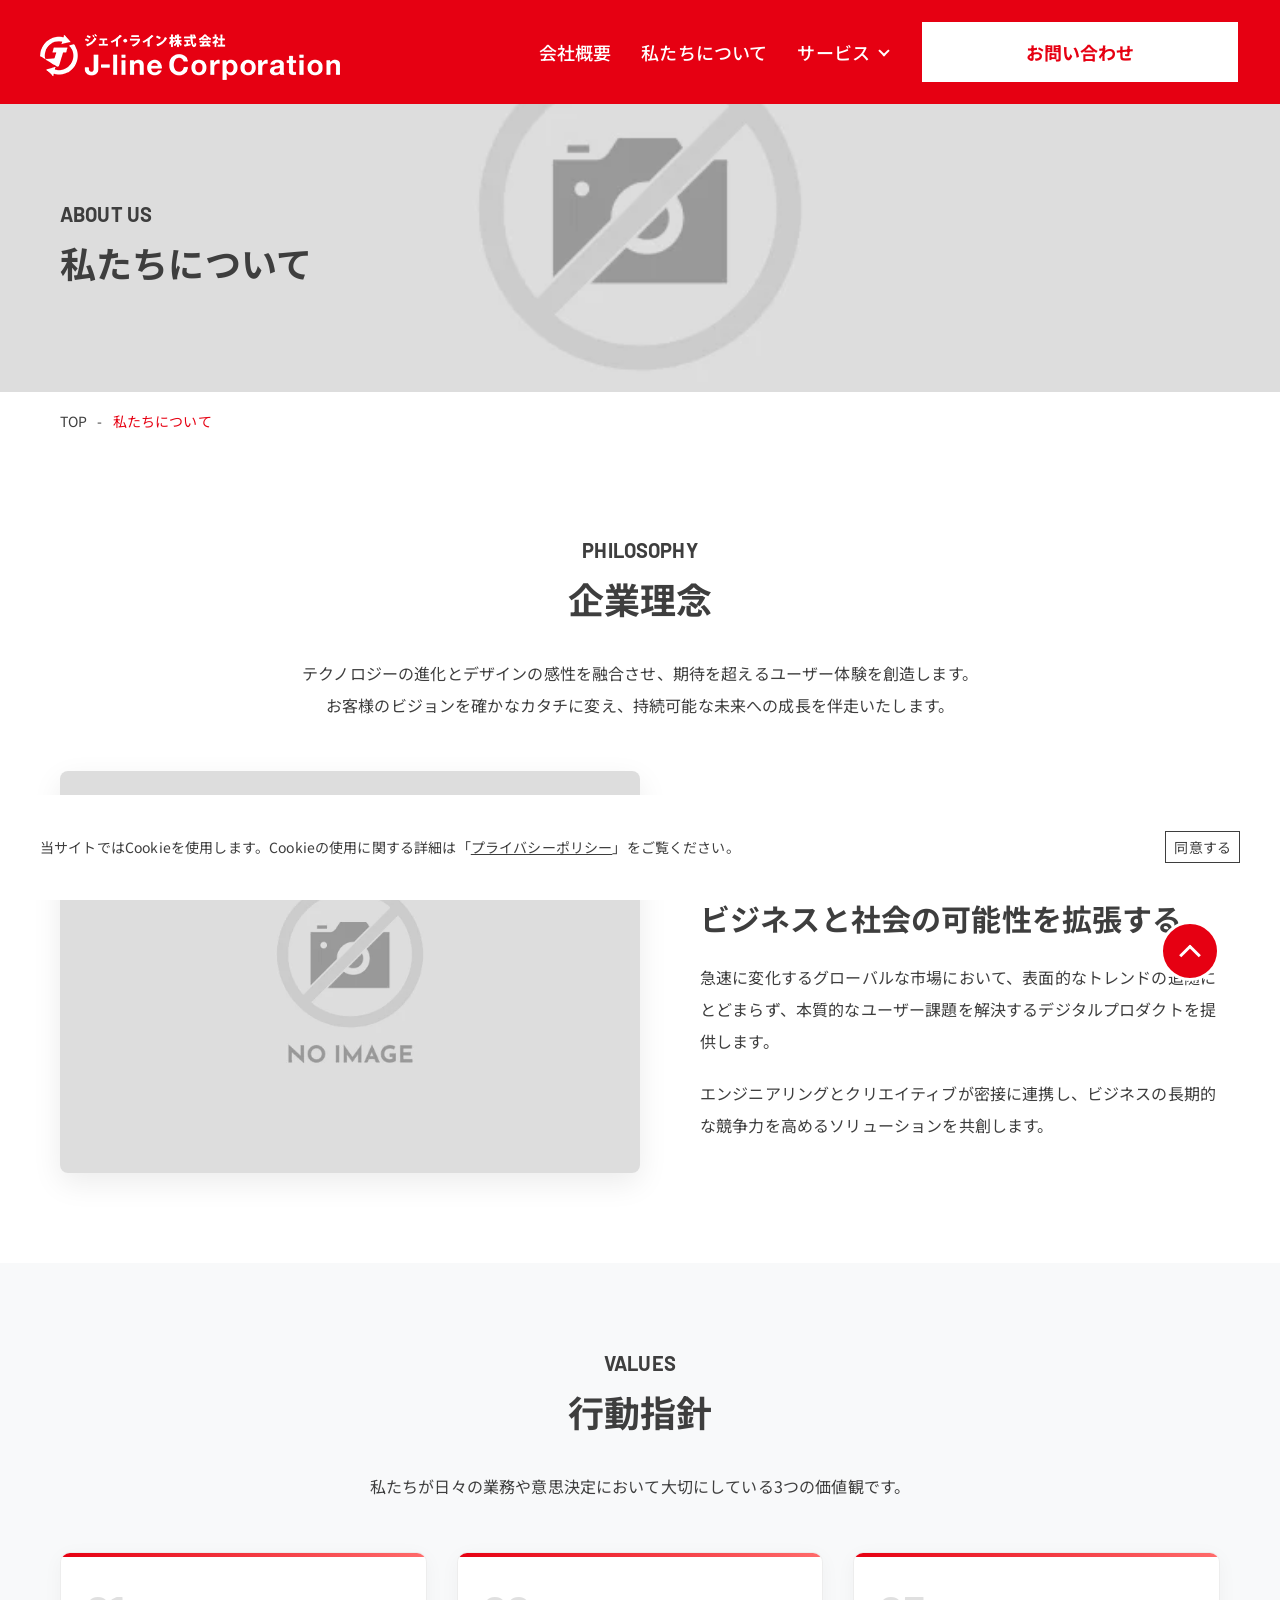
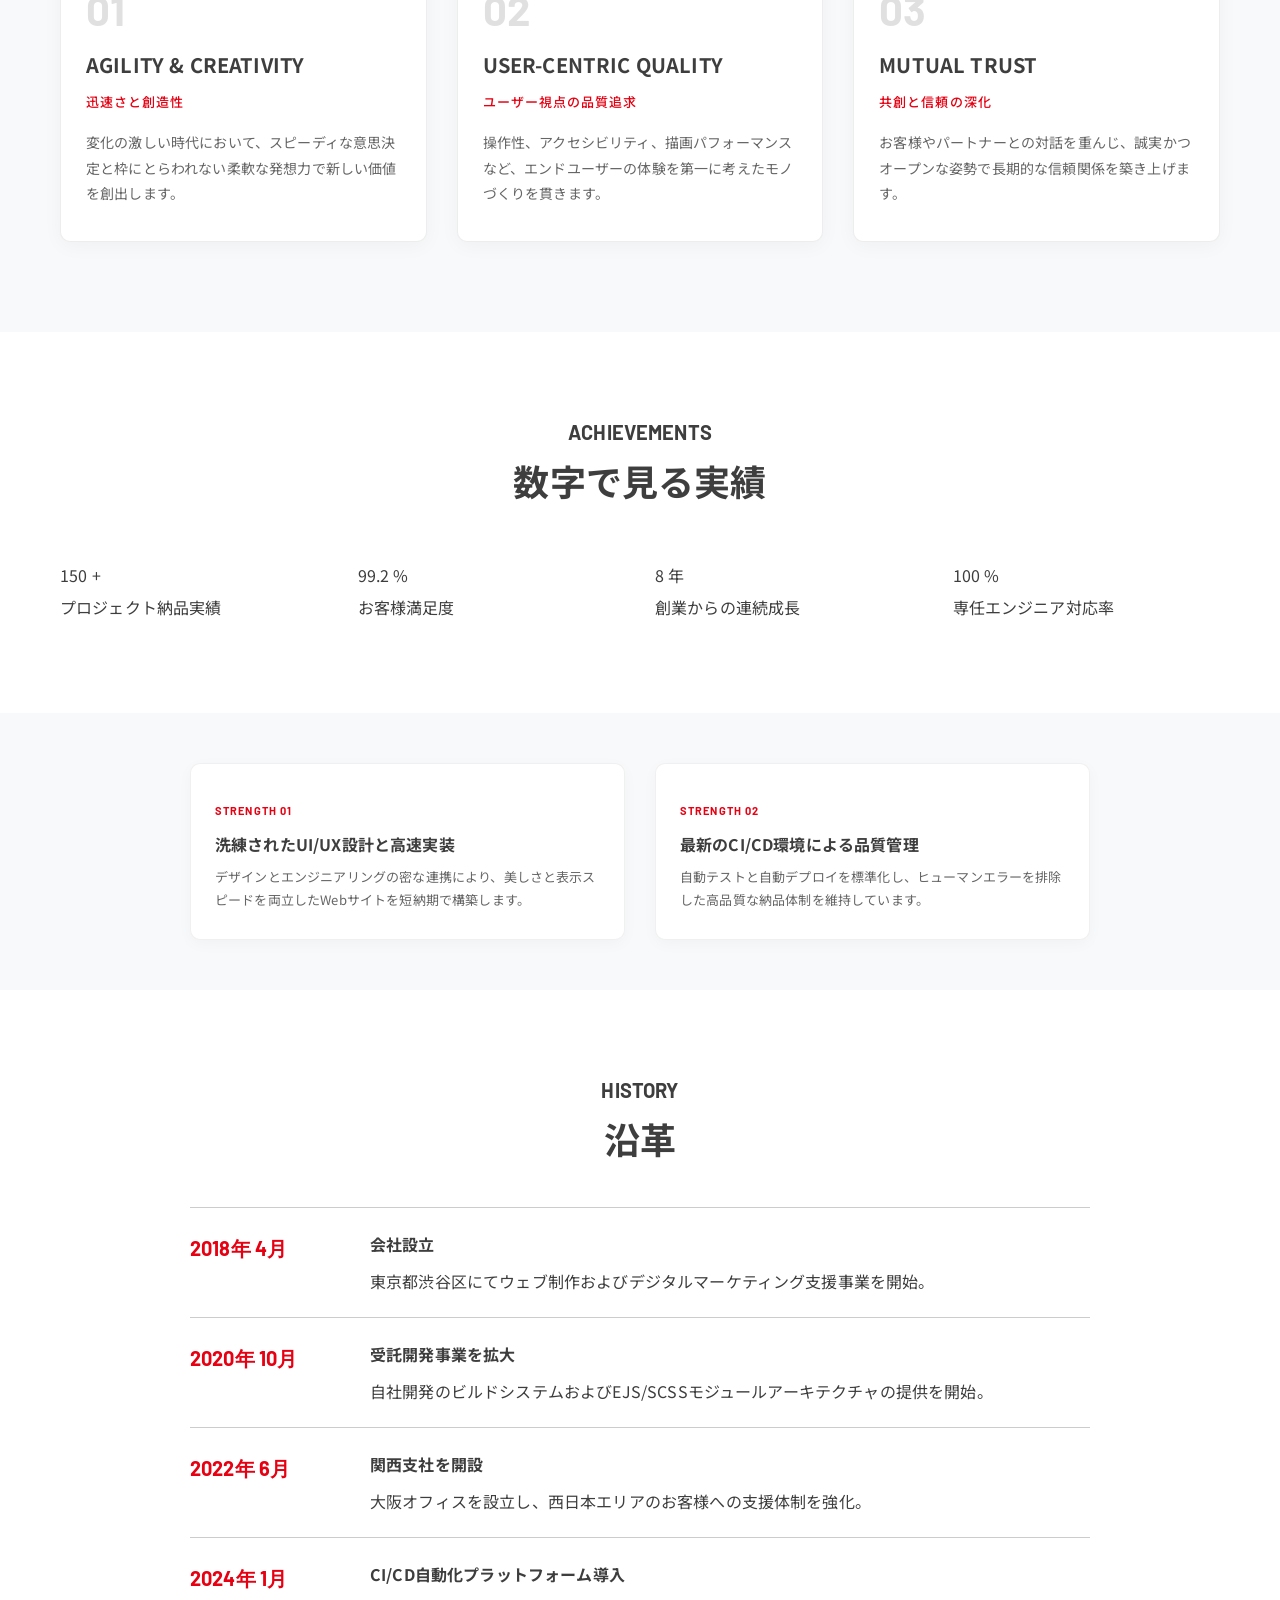
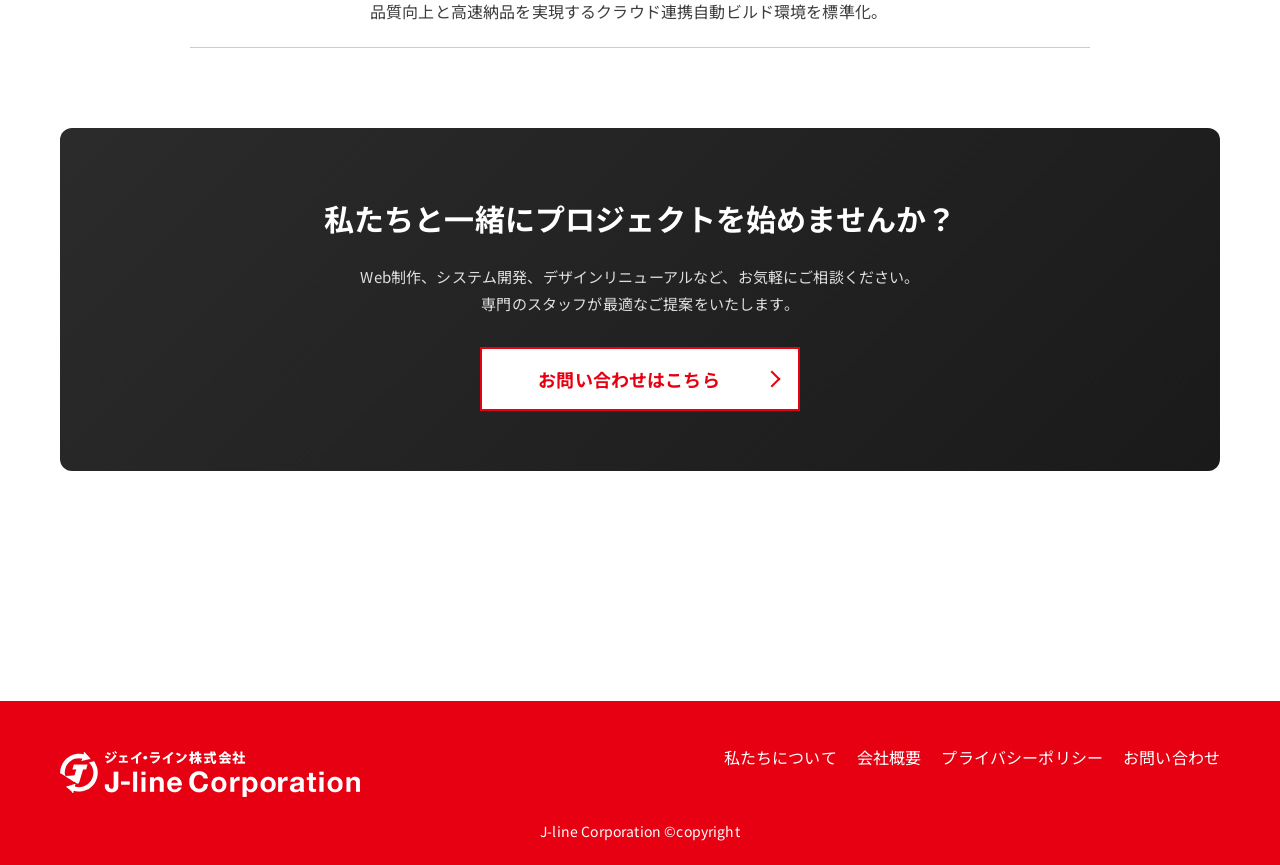
==== commit 26da37d4: "Add trust sections and hover interactions This change adds new trust, CSR, FAQ, strengths, and notic" ====
--- a/public/about/index.html
+++ b/public/about/index.html
@@ -236,6 +236,24 @@
                 </div>
             </section>
 
+            <!-- Corporate Strengths -->
+            <section class="p-about__strengths">
+                <div class="l-container">
+                    <div class="p-about__strengths-box js-inview fadeUp">
+                        <div class="p-about__strengths-item">
+                            <span class="p-about__strengths-tag">STRENGTH 01</span>
+                            <h3 class="p-about__strengths-title">洗練されたUI/UX設計と高速実装</h3>
+                            <p class="p-about__strengths-desc">デザインとエンジニアリングの密な連携により、美しさと表示スピードを両立したWebサイトを短納期で構築します。</p>
+                        </div>
+                        <div class="p-about__strengths-item">
+                            <span class="p-about__strengths-tag">STRENGTH 02</span>
+                            <h3 class="p-about__strengths-title">最新のCI/CD環境による品質管理</h3>
+                            <p class="p-about__strengths-desc">自動テストと自動デプロイを標準化し、ヒューマンエラーを排除した高品質な納品体制を維持しています。</p>
+                        </div>
+                    </div>
+                </div>
+            </section>
+
             <!-- Section 3: History (沿革) -->
             <section class="p-about__section">
                 <div class="l-container">
--- a/public/assets/css/about.css
+++ b/public/assets/css/about.css
@@ -17,12 +17,20 @@
 /* ================================
 UTILITIES
 ================================ */
+.p-about__strengths-desc {
+  font-size: 0.75rem;
+}
+
 .p-about__value-card-desc, .p-about__stats-label {
   font-size: 0.75rem;
 }
 
 .p-about__cta-text {
   font-size: 0.75rem;
+}
+
+.p-about__strengths-title {
+  font-size: 0.875rem;
 }
 
 .p-about__value-card-title, .p-about__history-year {
@@ -197,6 +205,48 @@
   color: #555;
   font-weight: 500;
 }
+.p-about__strengths {
+  padding: 40px 0;
+  background-color: #f8f9fa;
+}
+.p-about__strengths-box {
+  display: grid;
+  grid-template-columns: 1fr;
+  gap: 20px;
+  max-width: 900px;
+  margin: 0 auto;
+}
+.p-about__strengths-item {
+  background-color: #fff;
+  padding: 28px 24px;
+  border-radius: 10px;
+  border: 1px solid rgba(0, 0, 0, 0.06);
+  box-shadow: 0 4px 15px rgba(0, 0, 0, 0.03);
+  transition: transform 0.3s ease, border-color 0.3s ease;
+}
+.p-about__strengths-item:hover {
+  transform: translateY(-4px);
+  border-color: var(--primary);
+}
+.p-about__strengths-tag {
+  display: inline-block;
+  font-family: "Barlow", sans-serif;
+  font-size: 0.6875rem;
+  font-weight: 700;
+  color: var(--primary);
+  letter-spacing: 0.1em;
+  margin-bottom: 10px;
+}
+.p-about__strengths-title {
+  font-weight: 700;
+  color: var(--base);
+  margin-bottom: 10px;
+  line-height: 1.5;
+}
+.p-about__strengths-desc {
+  color: #666;
+  line-height: 1.7;
+}
 .p-about__history {
   margin-top: 40px;
   max-width: 900px;
@@ -232,11 +282,17 @@
   justify-content: center;
 }
 @media screen and (min-width: 768px) {
+  .p-about__strengths-desc {
+    font-size: clamp(0.75rem, 0.2119vw + 0.6483rem, 0.8125rem);
+  }
   .p-about__value-card-desc, .p-about__stats-label {
     font-size: clamp(0.75rem, 0.4237vw + 0.5466rem, 0.875rem);
   }
   .p-about__cta-text {
     font-size: clamp(0.75rem, 0.6356vw + 0.4449rem, 0.9375rem);
+  }
+  .p-about__strengths-title {
+    font-size: clamp(0.875rem, 0.4237vw + 0.6716rem, 1rem);
   }
   .p-about__value-card-title, .p-about__history-year {
     font-size: clamp(1rem, 0.8475vw + 0.5932rem, 1.25rem);
@@ -288,6 +344,13 @@
   .p-about__stats-unit {
     font-size: 1.5rem;
   }
+  .p-about__strengths {
+    padding: 50px 0;
+  }
+  .p-about__strengths-box {
+    grid-template-columns: 1fr 1fr;
+    gap: 30px;
+  }
   .p-about__history .l-tbl__left {
     width: 180px;
   }
